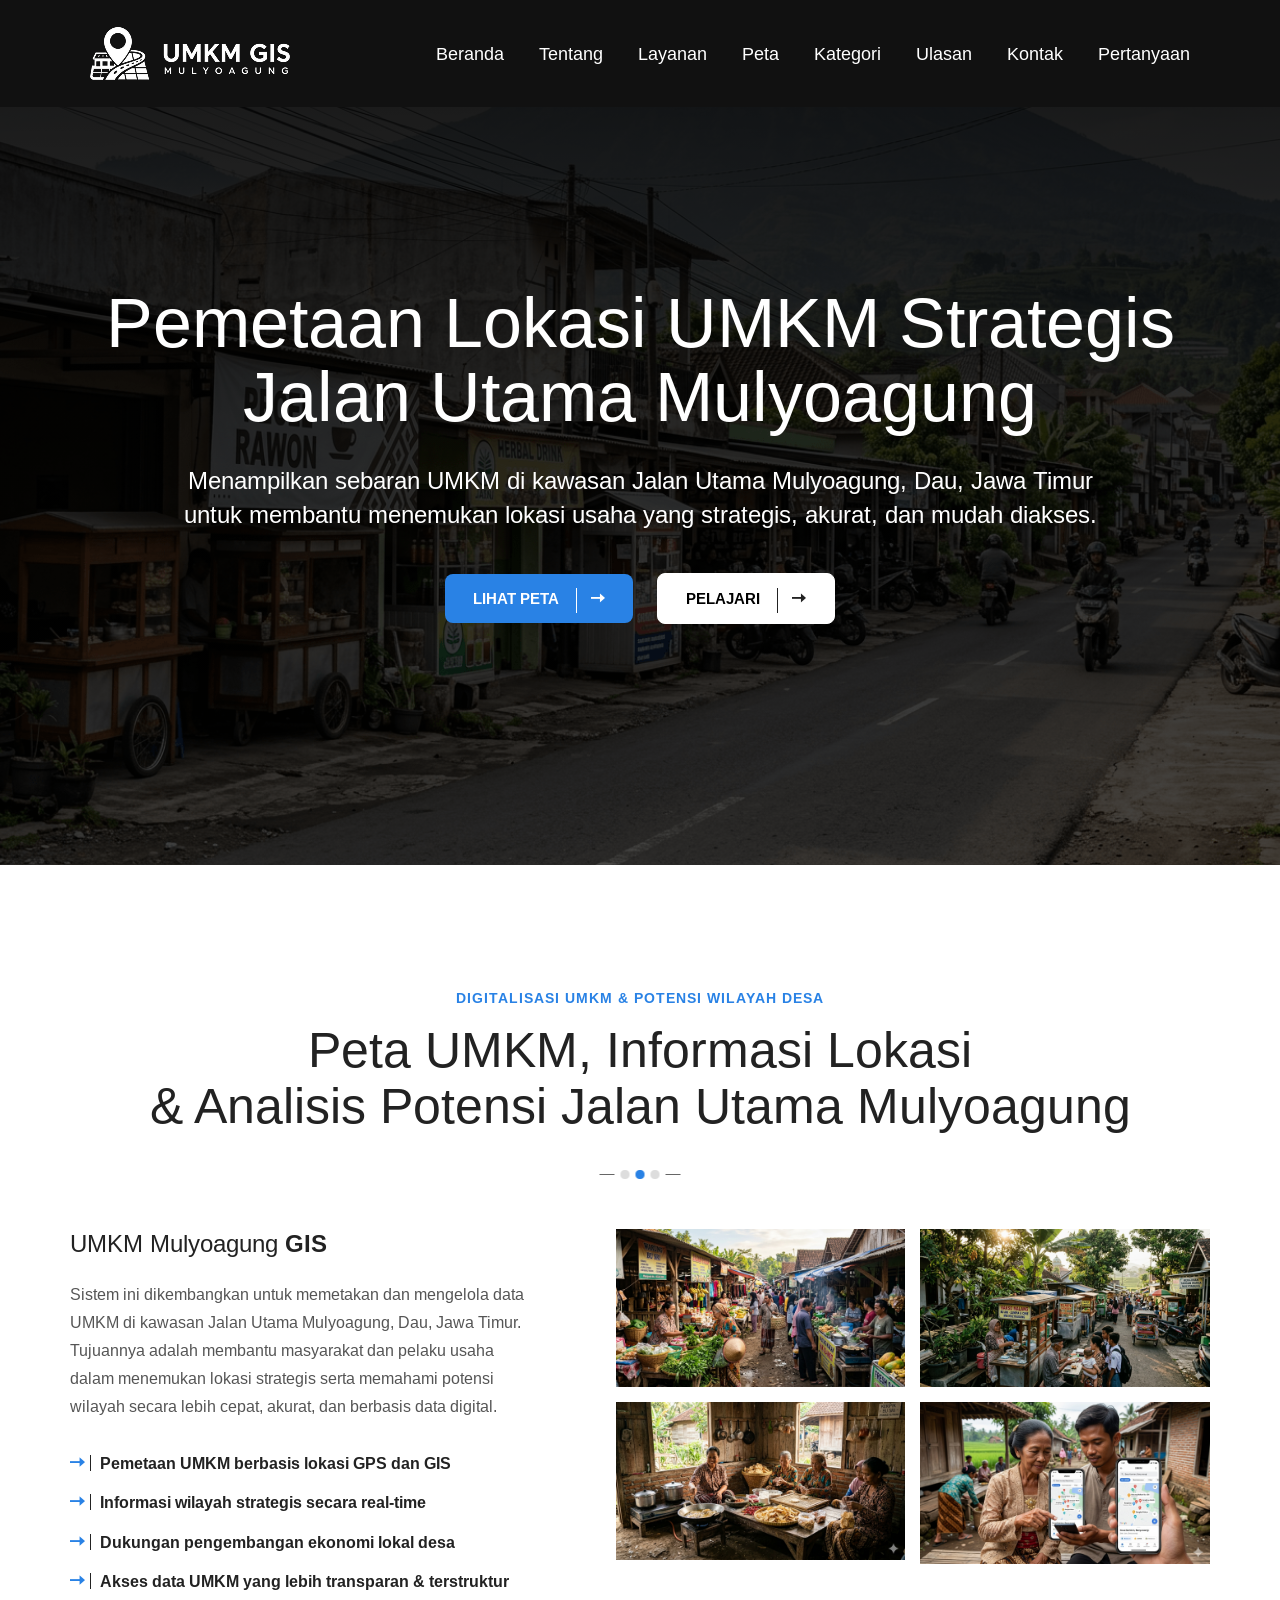
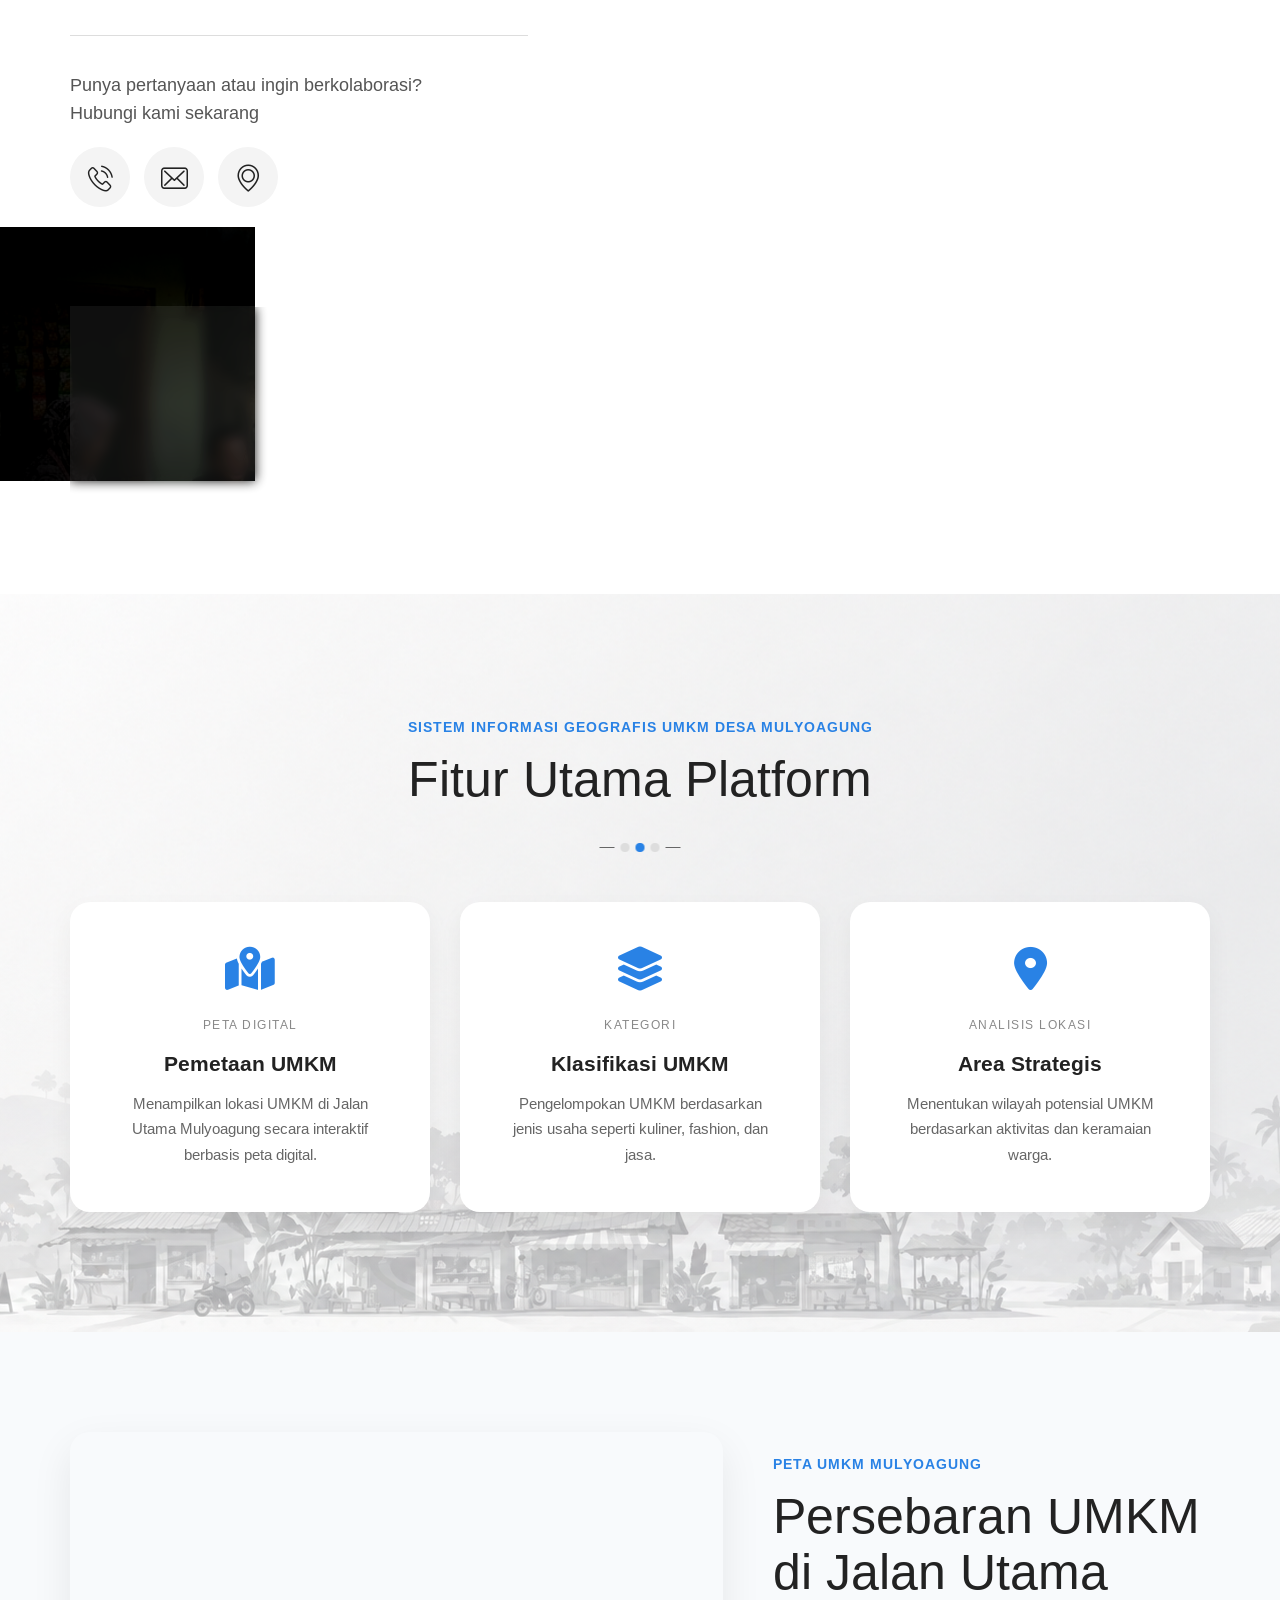
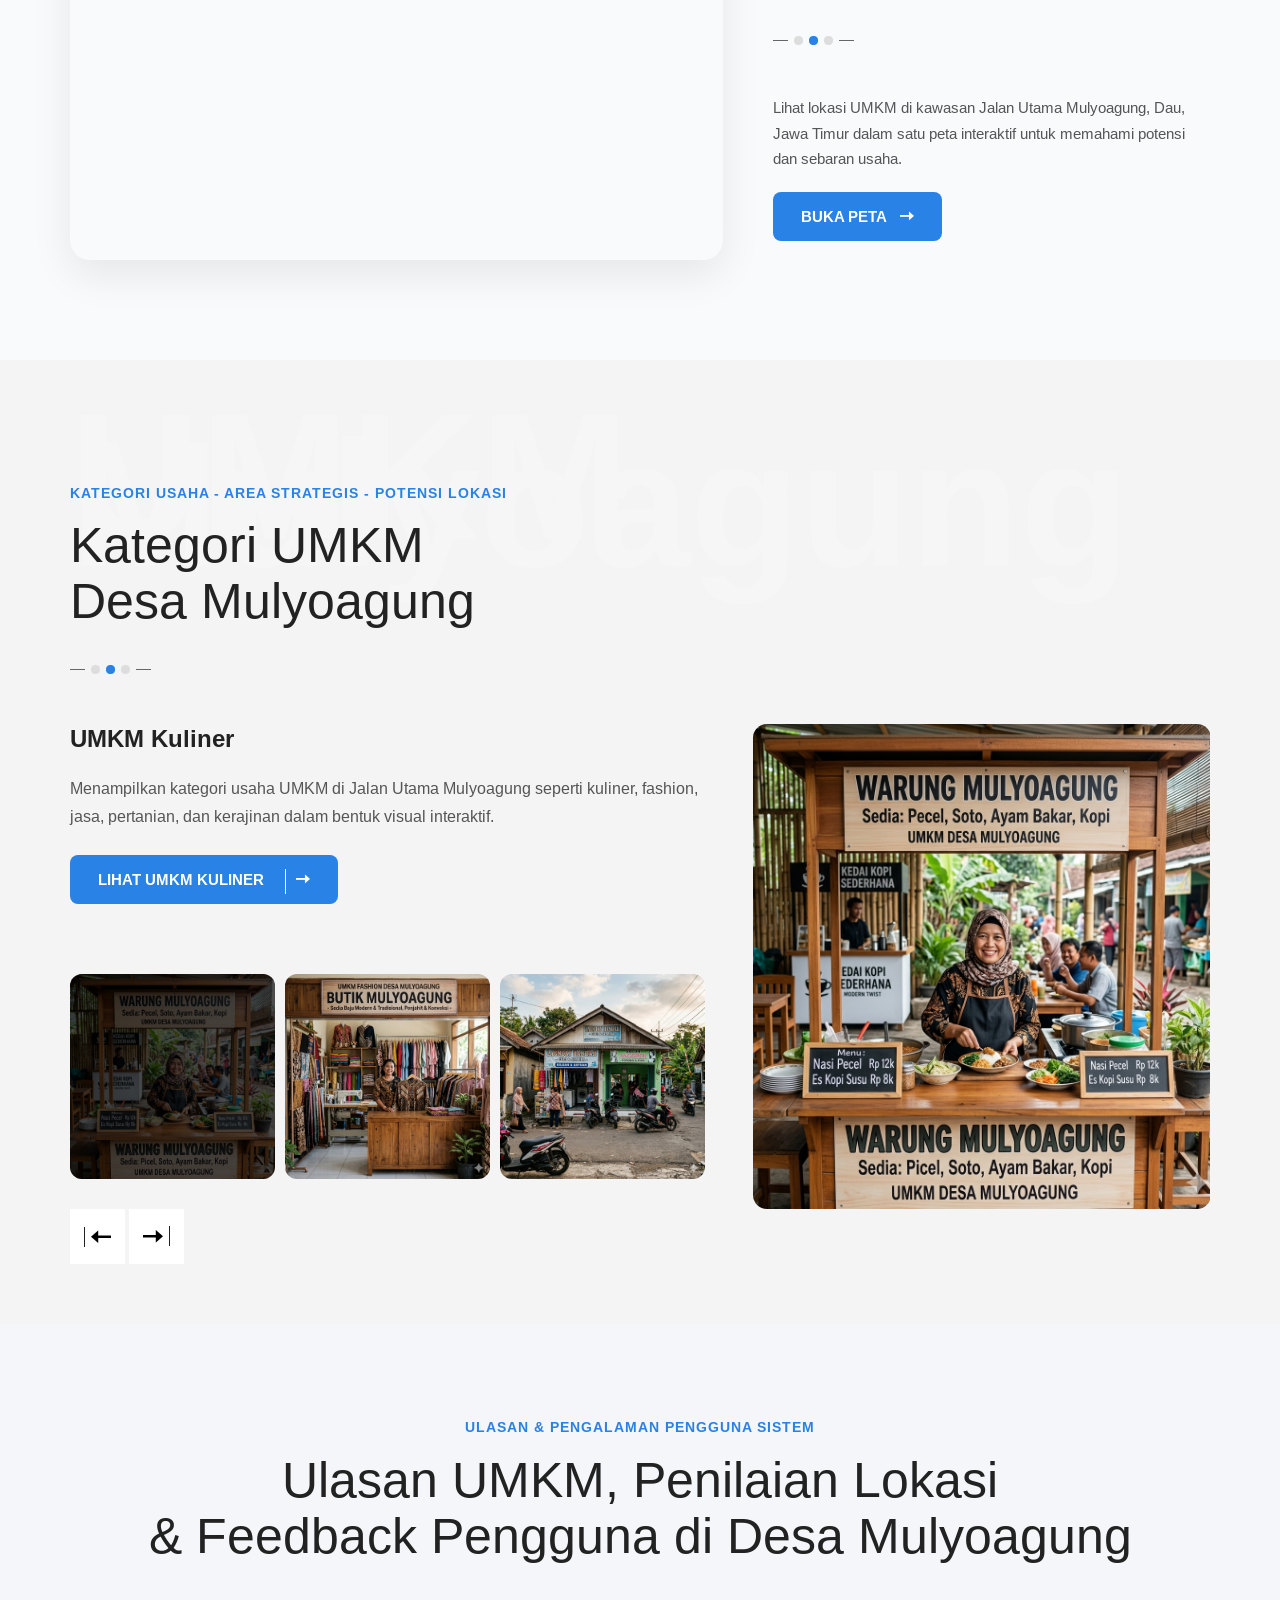
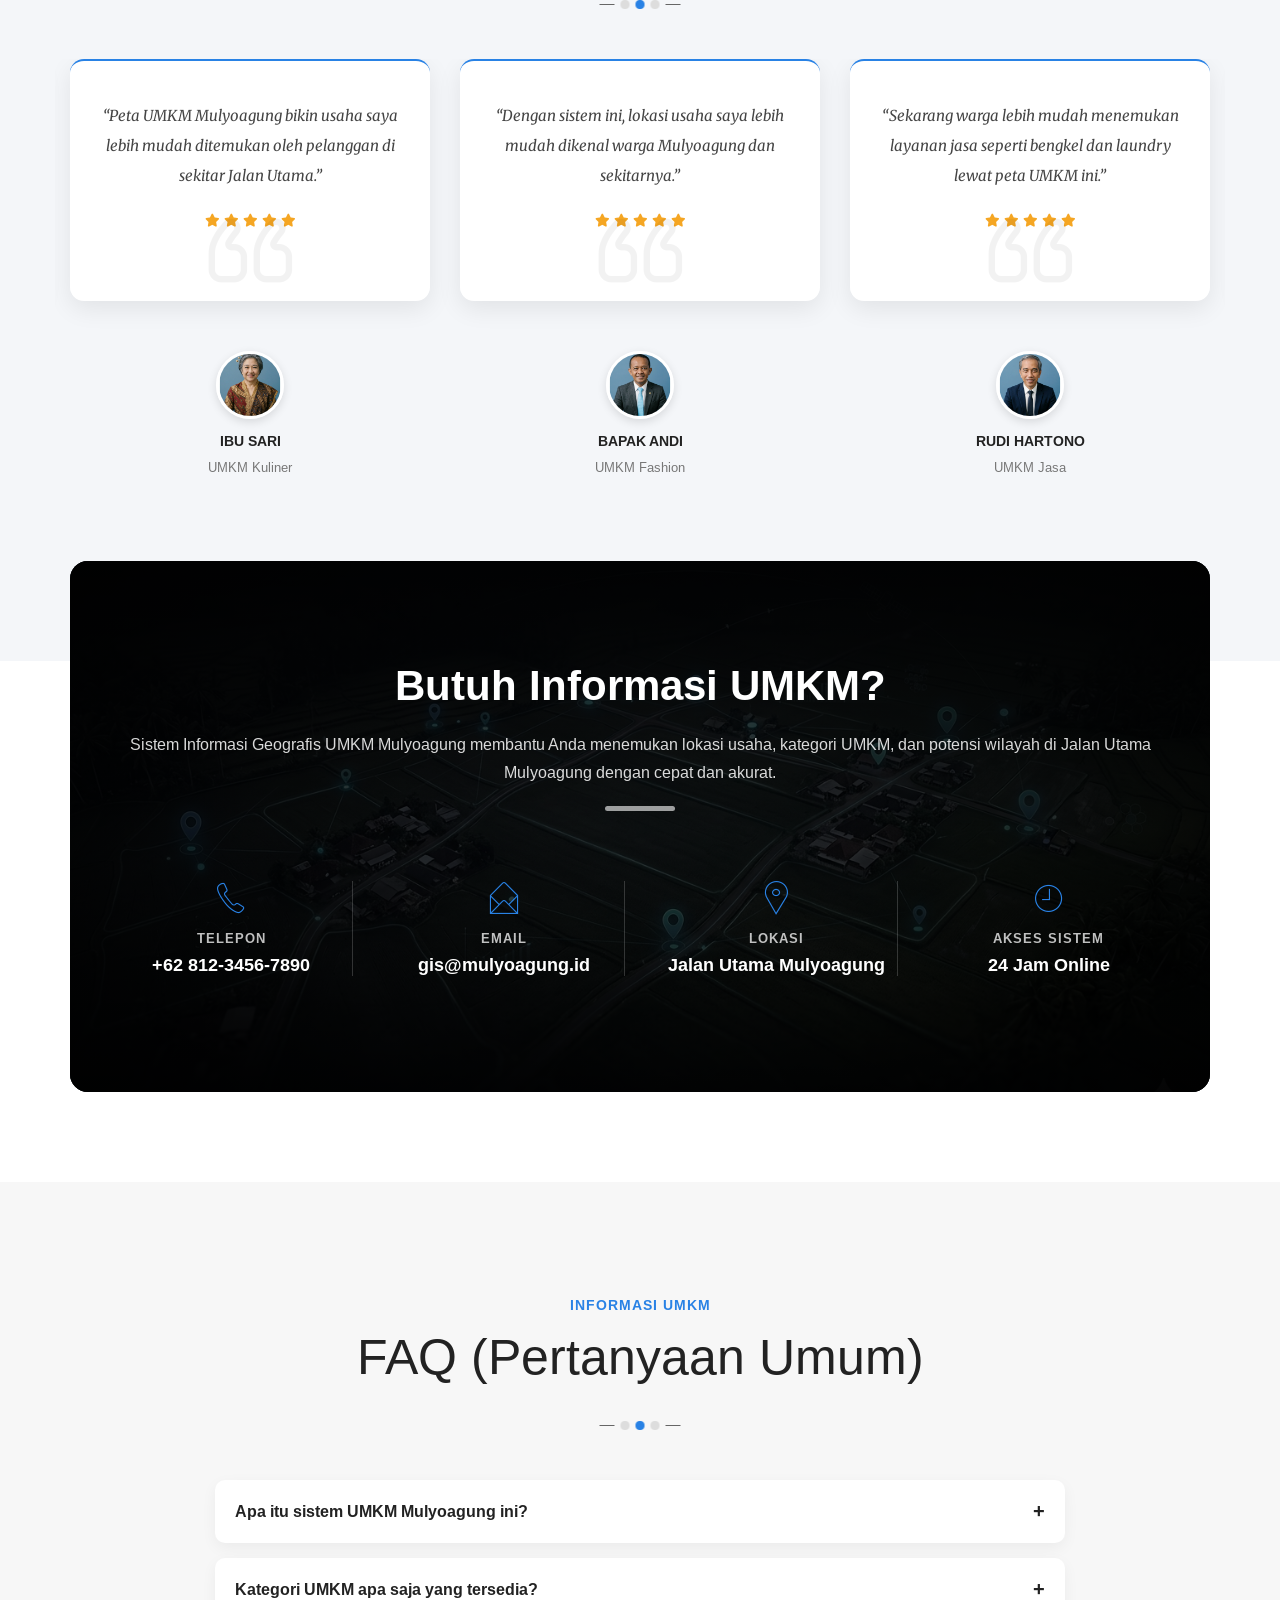
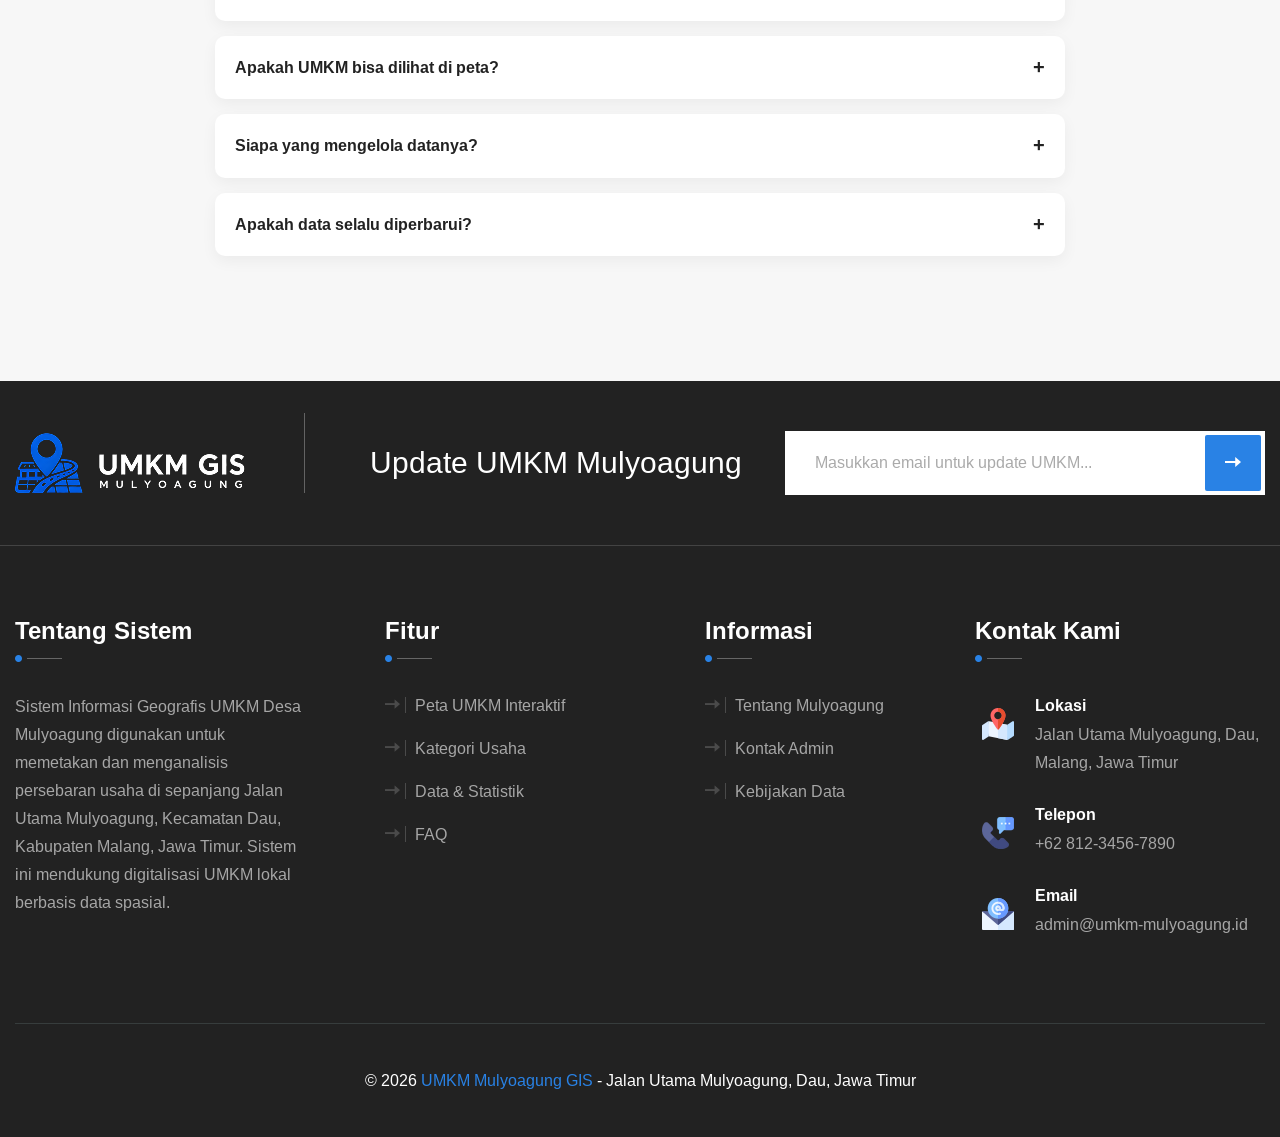
==== index.html @ d257191b "99%" ====
<!DOCTYPE html>
<html lang="en">
<head>
<meta charset="utf-8">
<title>UMKM GIS | Mulyoagung</title>
<!-- Stylesheets -->
<link href="assets/css/bootstrap.css" rel="stylesheet">
<link href="assets/css/style.css" rel="stylesheet">
<!-- Responsive File -->
<link href="assets/css/responsive.css" rel="stylesheet">
<!-- Color File -->
<link href="assets/css/color.css" rel="stylesheet">

<link href="https://fonts.googleapis.com/css2?family=Arimo:wght@400;700&family=Merriweather:ital@0;1&display=swap" rel="stylesheet">

<!-- icon -->
<link rel="stylesheet" href="https://cdnjs.cloudflare.com/ajax/libs/font-awesome/6.5.0/css/all.min.css">

<link rel="shortcut icon" href="assets/images/icongis.png" type="image/x-icon">
<link rel="icon" href="assets/images/icongis.png" type="image/x-icon">

<!-- Responsive -->
<meta http-equiv="X-UA-Compatible" content="IE=edge">
<meta name="viewport" content="width=device-width, initial-scale=1.0, maximum-scale=1.0, user-scalable=0">
<!--[if lt IE 9]><script src="https://cdnjs.cloudflare.com/ajax/libs/html5shiv/3.7.3/html5shiv.js"></script><![endif]-->
<!--[if lt IE 9]><script src="js/respond.js"></script><![endif]-->
</head>

<script src="assets/js/kategori-slider.js"></script>

<body>

<div class="page-wrapper">
    <!-- Preloader -->
    <div class="loader-wrap">
        <div class="preloader"><div class="preloader-close">Preloader Close</div></div>
        <div class="layer layer-one"><span class="overlay"></span></div>
        <div class="layer layer-two"><span class="overlay"></span></div>        
        <div class="layer layer-three"><span class="overlay"></span></div>
    </div>

    <!-- Main Header -->
    <header class="main-header header-style-one">

        <!-- Header Top -->
      

   <!-- Header Upper -->
<div class="header-upper">
    <div class="auto-container">
        <div class="inner-container">

            <!-- Logo -->
            <div class="logo-box">
                <div class="logo">
                    <a href="index.html">
                        <img src="assets/images/logo_1_gis.png" alt="UMKM Mulyoagung GIS">
                    </a>
                </div>
            </div>

            <!-- Nav -->
            <div class="nav-outer">

                <!-- Mobile Toggle -->
                <div class="mobile-nav-toggler">
                    <img src="assets/images/icons/icon-bar-2.png" alt="">
                </div>

                <!-- Main Menu -->
                <nav class="main-menu navbar-expand-md navbar-light">
                    <div class="collapse navbar-collapse show clearfix" id="navbarSupportedContent">

                        <ul class="navigation">

                            <li><a href="#">Beranda</a></li>

                            <li><a href="#tentang">Tentang</a></li>

                            <li><a href="#layanan">Layanan</a></li>

                            <li><a href="#peta">Peta</a></li>

                                <li class="dropdown">
                                <a href="#kategori">Kategori</a>
                               <ul>

                                <li><a href="map.html?kategori=Kuliner">🍔 Kuliner</a></li>

                                <li><a href="map.html?kategori=Fashion">👕 Fashion</a></li>

                                <li><a href="map.html?kategori=Jasa">🛠️ Jasa</a></li>

                                <li><a href="map.html?kategori=Otomotif">🔧 Otomotif</a></li>

                                <li><a href="map.html?kategori=Kesehatan">🏥 Kesehatan</a></li>

                                <li><a href="map.html?kategori=Retail">🛒 Retail</a></li>

                                <li><a href="map.html?kategori=Elektronik">💻 Elektronik</a></li>

                                <li><a href="map.html?kategori=All">📍 Semua UMKM</a></li>

                            </ul>
                            </li>

                            <li><a href="#ulasan">Ulasan</a></li>

                            <li><a href="#kontak">Kontak</a></li>
                            <li><a href="#pertanyaan">Pertanyaan</a></li>

                        </ul>

                    </div>
                </nav>
            </div>

  <!-- Search -->
<div class="navbar-right">
    <div class="search-form-two">
        <form action="map.html" method="GET">

            <input 
                type="search" 
                name="q"
                placeholder="Cari UMKM..."
                required
            >

            <button type="submit">
                <i class="icon-search"></i>
            </button>

        </form>
    </div>
</div>
<!--End Header Upper-->

<!-- Sticky Header -->
<div class="sticky-header">
    <div class="header-upper">
        <div class="auto-container">
            <div class="inner-container">

                <!-- Logo -->
                <div class="logo-box">
                    <div class="logo">
                        <a href="index.html">
                            <img src="assets/images/logo_1_gis.png" alt="">
                        </a>
                    </div>
                </div>

                <!-- Nav -->
                <div class="nav-outer">
                    <div class="mobile-nav-toggler">
                        <img src="assets/images/icons/icon-bar-2.png" alt="">
                    </div>

                    <nav class="main-menu navbar-expand-md navbar-light">
                    </nav>
                </div>

                <!-- Sticky Search -->
                <div class="navbar-right">
                    <div class="search-form-two">
                        <form action="map.html" method="GET">

                            <input 
                                type="search" 
                                name="q"
                                placeholder="Cari UMKM..."
                                required
                            >

                            <button type="submit">
                                <i class="icon-search"></i>
                            </button>

                        </form>
                    </div>
                </div>

            </div>
        </div>
    </div>
</div>
<!-- End Sticky Header -->

        <!-- Mobile Menu  -->
        <div class="mobile-menu">
            <div class="menu-backdrop"></div>
            <div class="close-btn"><span class="icon far fa-times-circle"></span></div>
            
            <nav class="menu-box">
                <div class="nav-logo"><a href="index.html"><img src="assets/images/logo.png" alt="" title=""></a></div>
                <div class="menu-outer"><!--Here Menu Will Come Automatically Via Javascript / Same Menu as in Header--></div>
				<!--Social Links-->
				<div class="social-links">
					<ul class="clearfix">
						<li><a href="#"><span class="fab fa-twitter"></span></a></li>
						<li><a href="#"><span class="fab fa-facebook-square"></span></a></li>
						<li><a href="#"><span class="fab fa-pinterest-p"></span></a></li>
						<li><a href="#"><span class="fab fa-instagram"></span></a></li>
						<li><a href="#"><span class="fab fa-youtube"></span></a></li>
					</ul>
                </div>
            </nav>
        </div><!-- End Mobile Menu -->

        <div class="nav-overlay">
            <div class="cursor"></div>
            <div class="cursor-follower"></div>
        </div>
    </header>
    <!-- End Main Header -->

    <!--Search Popup-->
    <div id="search-popup" class="search-popup">
        <div class="close-search theme-btn"><span class="far fa-times-circle"></span></div>
        <div class="popup-inner">
            <div class="overlay-layer"></div>
            <div class="search-form">
                <form method="post" action="index.html">
                    <div class="form-group">
                        <fieldset>
                            <input type="search" class="form-control" name="search-input" value="" placeholder="Search Here" required >
                            <input type="submit" value="Search Now!" class="theme-btn">
                        </fieldset>
                    </div>
                </form>
            </div>
        </div>
    </div>
<!-- Banner Section -->
<section class="banner-section">
    <div class="swiper-container banner-slider">
        <div class="swiper-wrapper">

            <!-- Slide 1 -->
            <div class="swiper-slide" style="background-image: url(assets/images/main-slider/image-1.png);">
                <div class="content-outer">
                    <div class="content-box justify-content-center">
                        <div class="inner text-center">

                            <h1>Pemetaan Lokasi UMKM Strategis <br> Jalan Utama Mulyoagung</h1>

                            <div class="text">
                                Menampilkan sebaran UMKM di kawasan Jalan Utama Mulyoagung, Dau, Jawa Timur <br>
                                untuk membantu menemukan lokasi usaha yang strategis, akurat, dan mudah diakses.
                            </div>

                            <div class="link-box">

                                <a href="map.html" class="theme-btn btn-style-one">
                                    <span>Lihat Peta</span>
                                </a>

                                <a href="" class="theme-btn btn-style-one style-two" id="tentang">
                                    <span>Pelajari</span>
                                </a>

                            </div>

                        </div>
                    </div>
                </div>
            </div>

            <!-- Slide 2 -->
            <div class="swiper-slide" style="background-image: url(assets/images/main-slider/image-2.png);">
                <div class="content-outer">
                    <div class="content-box justify-content-center">
                        <div class="inner text-center">

                            <h1>Filter Lokasi Berdasarkan <br> Sekolah, Wisata & Keramaian</h1>

                            <div class="text">
                                Temukan UMKM berdasarkan area strategis di Mulyoagung seperti sekolah, wisata, <br>
                                dan pusat keramaian untuk melihat potensi pasar yang lebih tepat sasaran.
                            </div>

                            <div class="link-box">
                                <a href="map.html" class="theme-btn btn-style-one">
                                    <span>Lihat Peta</span>
                                </a>
                                <a href="map.html" class="theme-btn btn-style-one style-two">
                                    <span>Pelajari</span>
                                </a>
                            </div>

                        </div>
                    </div>
                </div>
            </div>

            <!-- Slide 3 -->
            <div class="swiper-slide" style="background-image: url(assets/images/main-slider/image-3.png);">
                <div class="content-outer">
                    <div class="content-box justify-content-center">
                        <div class="inner text-center">

                            <h1>Kategori UMKM & Analisis <br> Potensi Usaha Desa Mulyoagung</h1>

                            <div class="text">
                                Sistem ini mengelompokkan UMKM berdasarkan kategori usaha di Mulyoagung <br>
                                untuk membantu pengembangan bisnis yang lebih terarah dan berbasis data.
                            </div>

                            <div class="link-box">
                                <a href="map.html" class="theme-btn btn-style-one">
                                    <span>Lihat Peta</span>
                                </a>
                                <a href="map.html" class="theme-btn btn-style-one style-two">
                                    <span>Pelajari</span>
                                </a>
                            </div>

                        </div>
                    </div>
                </div>
            </div>

        </div>
    </div>

    <!-- Nav -->
    <div class="banner-slider-nav">
        <div class="banner-slider-control banner-slider-button-prev">
            <span><i class="icon-arrow"></i></span>
        </div>
        <div class="banner-slider-control banner-slider-button-next">
            <span><i class="icon-arrow"></i></span>
        </div>
    </div>
</section>
<!-- About section -->
<section class="about-section" id="tentang">
    <div class="auto-container">

        <div class="sec-title text-center">
            <div class="sub-title">Digitalisasi UMKM & Potensi Wilayah Desa</div>
            <h2>Peta UMKM, Informasi Lokasi <br> & Analisis Potensi Jalan Utama Mulyoagung</h2>
        </div>

        <div class="row">

            <!-- LEFT CONTENT -->
            <div class="col-lg-5">
                <div class="content-block wow fadeInLeft" data-wow-delay="0ms" data-wow-duration="1500ms">

                    <h3>UMKM Mulyoagung <strong>GIS</strong></h3>

                    <div class="text">
                        Sistem ini dikembangkan untuk memetakan dan mengelola data UMKM di kawasan
                        Jalan Utama Mulyoagung, Dau, Jawa Timur. Tujuannya adalah membantu masyarakat
                        dan pelaku usaha dalam menemukan lokasi strategis serta memahami potensi wilayah
                        secara lebih cepat, akurat, dan berbasis data digital.
                    </div>

                    <ul class="list">
                        <li>Pemetaan UMKM berbasis lokasi GPS dan GIS</li>
                        <li>Informasi wilayah strategis secara real-time</li>
                        <li>Dukungan pengembangan ekonomi lokal desa</li>
                        <li>Akses data UMKM yang lebih transparan & terstruktur</li>
                    </ul>

                    <div class="bottom-content">
                        <div class="text">
                            Punya pertanyaan atau ingin berkolaborasi? <br> Hubungi kami sekarang
                        </div>

                        <ul class="contact-link">
                            <li><a href="#"><i class="icon-phone"></i></a></li>
                            <li><a href="#"><i class="icon-envelope"></i></a></li>
                            <li><a href="contact.html"><i class="icon-placeholder"></i></a></li>
                        </ul>
                    </div>

                </div>
            </div>

            <!-- RIGHT IMAGES -->
            <div class="col-lg-7">
                <div class="image-block wow fadeInRight" data-wow-delay="0ms" data-wow-duration="1500ms">

                    <div class="row">

                        <div class="col-lg-6 column">
                            <div class="image">
                                <img src="assets/images/resource/image-1.png" alt="UMKM Kuliner">
                            </div>
                            <div class="image">
                                <img src="assets/images/resource/image-2.png" alt="UMKM Fashion">
                            </div>
                        </div>

                        <div class="col-lg-6 column">
                            <div class="image">
                                <img src="assets/images/resource/image-3.png" alt="UMKM Jasa">
                            </div>
                            <div class="image">
                                <img src="assets/images/resource/image-4.png" alt="UMKM Pertanian">
                            </div>
                        </div>

                    </div>

                </div>
            </div>

        </div>
    </div>
</section>

   <!-- Funfacts Section -->
<section  class="funfacts-section" style="background-image: url(assets/images/background/bg-1.png);">
    <div class="auto-container">

        <div class="row funfacts-row">

            <!-- Column 1 -->
            <div class="column counter-column col-lg-3 col-md-6 col-sm-6">
                <div class="inner">
                    <div class="icon-outer">
                        <div class="icon">
                            <i class="fas fa-layer-group"></i>
                        </div>
                    </div>
                    <div class="content">
                        <div class="text">Kategori UMKM</div>
                        <div class="count-outer count-box">
                            <span class="count-text" data-stop="8">0</span>
                            <span> Kategori</span>
                        </div>
                    </div>
                </div>
            </div>

            <!-- Column 2 -->
            <div class="column counter-column col-lg-3 col-md-6 col-sm-6">
                <div class="inner">
                    <div class="icon-outer">
                        <div class="icon">
                            <i class="fas fa-store"></i>
                        </div>
                    </div>
                    <div class="content">
                        <div class="text">Jumlah UMKM</div>
                        <div class="count-outer count-box">
                            <span class="count-text" data-stop="150">0</span>
                            <span>+</span>
                        </div>
                    </div>
                </div>
            </div>

            <!-- Column 3 -->
            <div class="column counter-column col-lg-3 col-md-6 col-sm-6">
                <div class="inner">
                    <div class="icon-outer">
                        <div class="icon">
                            <i class="fas fa-map-marked-alt"></i>
                        </div>
                    </div>
                    <div class="content">
                        <div class="text">Area Strategis</div>
                        <div class="count-outer count-box">
                            <span class="count-text" data-stop="12">0</span>
                            <span> Lokasi</span>
                        </div>
                    </div>
                </div>
            </div>

            <!-- Column 4 -->
            <div class="column counter-column col-lg-3 col-md-6 col-sm-6">
                <div class="inner">
                    <div class="icon-outer">
                        <div class="icon">
                            <i class="fas fa-map"></i>
                        </div>
                    </div>
                    <div class="content">
                        <div class="text">Luas Area</div>
                        <div class="count-outer count-box">
                            <span class="count-text">2.34</span>
                            <span>KM2</span>
                        </div>
                    </div>
                </div>
            </div>

        </div>

    </div>
</section>
<!-- Program UMKM Section -->
<section id="layanan" class="city-program-section" style="background-image: url(assets/images/background/bg-2.jpg);">
    <div class="auto-container">

        <div class="sec-title text-center">
            <div class="sub-title">Sistem Informasi Geografis UMKM Desa Mulyoagung</div>
            <h2>Fitur Utama Platform</h2>
        </div>

        <div class="row justify-content-center">

            <!-- 1. Pemetaan UMKM -->
            <div class="col-lg-4 col-md-6 program-block">
                <div class="inner-box text-center">

                    <div class="icon">
                        <i class="fas fa-map-marked-alt"></i>
                    </div>

                    <div class="category">Peta Digital</div>

                    <h4>Pemetaan UMKM</h4>

                    <p>
                        Menampilkan lokasi UMKM di Jalan Utama Mulyoagung secara interaktif berbasis peta digital.
                    </p>

                </div>
            </div>

            <!-- 2. Kategori UMKM -->
            <div class="col-lg-4 col-md-6 program-block">
                <div class="inner-box text-center">

                    <div class="icon">
                        <i class="fas fa-layer-group"></i>
                    </div>

                    <div class="category">Kategori</div>

                    <h4>Klasifikasi UMKM</h4>

                    <p>
                        Pengelompokan UMKM berdasarkan jenis usaha seperti kuliner, fashion, dan jasa.
                    </p>

                </div>
            </div>

            <!-- 3. Area Strategis -->
            <div class="col-lg-4 col-md-6 program-block">
                <div class="inner-box text-center">

                    <div class="icon">
                        <i class="fas fa-location-dot"></i>
                    </div>

                    <div class="category">Analisis Lokasi</div>

                    <h4>Area Strategis</h4>

                    <p>
                        Menentukan wilayah potensial UMKM berdasarkan aktivitas dan keramaian warga.
                    </p>

                </div>
            </div>

        </div>

    </div>
</section>

<!-- Map Preview Section -->
<section class="map-preview-section" id="peta">
    <div class="auto-container">
        <div class="row align-items-center">

            <!-- MAP -->
            <div class="col-lg-7">
                <div class="map-box">
                    <iframe 
                        src="https://www.google.com/maps?q=Jalan+Utama+Mulyoagung+Dau+Malang&output=embed"
                        width="100%" 
                        height="420" 
                        style="border:0;" 
                        allowfullscreen="" 
                        loading="lazy">
                    </iframe>
                </div>
            </div>

            <!-- CONTENT -->
            <div class="col-lg-5">
                <div class="content-block">

                    <div class="sec-title">
                        <div class="sub-title">Peta UMKM Mulyoagung</div>
                        <h2>Persebaran UMKM di Jalan Utama</h2>
                    </div>

                    <div class="text">
                        <p>
                            Lihat lokasi UMKM di kawasan Jalan Utama Mulyoagung, Dau, Jawa Timur
                            dalam satu peta interaktif untuk memahami potensi dan sebaran usaha.
                        </p>
                    </div>

                    <div class="btn-box">
                        <a href="map.html" class="theme-btn btn-style-one">
                            Buka Peta
                        </a>
                    </div>

                </div>
            </div>

        </div>
    </div>
</section>

  <!-- Highlights section -->
<section class="highlights-section" id="kategori">
    <div class="auto-container">

        <div class="sec-title">
            <div class="big-title">UMKM Mulyoagung</div>
            <div class="sub-title">Kategori Usaha - Area Strategis - Potensi Lokasi</div>
            <h2>Kategori UMKM <br> Desa Mulyoagung</h2>
        </div>

        <div class="highlight-block-area">
            <div class="row">

                <!-- LEFT CONTENT -->
                <div class="col-lg-7">

                    <div class="text-blcok">

                        <h4 id="kategori-title">UMKM Kuliner</h4>

                        <div class="text" id="kategori-desc">
                            Menampilkan kategori usaha UMKM di Jalan Utama Mulyoagung seperti kuliner,
                            fashion, jasa, pertanian, dan kerajinan dalam bentuk visual interaktif.
                        </div>

                        <div class="link-btn">
                            <a href="map.html?kategori=kuliner"
                               class="theme-btn btn-style-one"
                               id="kategori-btn">

                                <span id="kategori-btn-text">
                                    Lihat UMKM Kuliner
                                </span>

                            </a>
                        </div>

                    </div>

                    <!-- THUMB SLIDER -->
                    <div class="swiper-container highlight-thumbs">
                        <div class="swiper-wrapper">

                            <div class="swiper-slide">
                                <div class="thumb">
                                    <img src="assets/images/resource/image-9.jpg" alt="Kuliner">
                                </div>
                            </div>

                            <div class="swiper-slide">
                                <div class="thumb">
                                    <img src="assets/images/resource/image-10.jpg" alt="Fashion">
                                </div>
                            </div>

                            <div class="swiper-slide">
                                <div class="thumb">
                                    <img src="assets/images/resource/image-11.png" alt="Jasa">
                                </div>
                            </div>

                            <div class="swiper-slide">
                                <div class="thumb">
                                    <img src="assets/images/resource/image-12.png" alt="Pertanian">
                                </div>
                            </div>

                            <div class="swiper-slide">
                                <div class="thumb">
                                    <img src="assets/images/resource/image-13.png" alt="Kerajinan">
                                </div>
                            </div>
                              <div class="swiper-slide">
                                <div class="thumb">
                                    <img src="assets/images/resource/image-14.png" alt="Kerajinan">
                                </div>
                            </div>
                              <div class="swiper-slide">
                                <div class="thumb">
                                    <img src="assets/images/resource/image-15.png" alt="Kerajinan">
                                </div>
                            </div>
                              <div class="swiper-slide">
                                <div class="thumb">
                                    <img src="assets/images/resource/image-16.png" alt="Kerajinan">
                                </div>
                            </div>

                        </div>
                    </div>

                    <!-- NAV -->
                    <div class="highlight-slider-nav">
                        <div class="highlight-slider-control highlight-slider-button-prev">
                            <span><i class="icon-arrow"></i></span>
                        </div>

                        <div class="highlight-slider-control highlight-slider-button-next">
                            <span><i class="icon-arrow"></i></span>
                        </div>
                    </div>

                </div>

                <!-- RIGHT IMAGE -->
                <div class="col-lg-5">
                    <div class="swiper-container highlight-image">
                        <div class="swiper-wrapper">

                            <div class="swiper-slide">
                                <div class="image">
                                    <img src="assets/images/resource/image-9.jpg" alt="">
                                </div>
                            </div>

                            <div class="swiper-slide">
                                <div class="image">
                                    <img src="assets/images/resource/image-10.jpg" alt="">
                                </div>
                            </div>

                            <div class="swiper-slide">
                                <div class="image">
                                    <img src="assets/images/resource/image-11.png" alt="">
                                </div>
                            </div>

                            <div class="swiper-slide">
                                <div class="image">
                                    <img src="assets/images/resource/image-12.png" alt="">
                                </div>
                            </div>

                            <div class="swiper-slide">
                                <div class="image">
                                    <img src="assets/images/resource/image-13.png" alt="">
                                </div>
                            </div>
                             <div class="swiper-slide">
                                <div class="image">
                                    <img src="assets/images/resource/image-14.png" alt="">
                                </div>
                            </div>
                             <div class="swiper-slide">
                                <div class="image">
                                    <img src="assets/images/resource/image-15.png" alt="">
                                </div>
                            </div>
                             <div class="swiper-slide">
                                <div class="image">
                                    <img src="assets/images/resource/image-16.png" alt="">
                                </div>
                            </div>

                        </div>
                    </div>
                </div>

            </div>
        </div>

    </div>
</section>
<!-- Testimonials section -->
<section class="testimonials-section" id="ulasan">
    <div class="sec-title text-center">
    <div class="sub-title">Ulasan & Pengalaman Pengguna Sistem</div>
    <h2>Ulasan UMKM, Penilaian Lokasi <br> & Feedback Pengguna di Desa Mulyoagung</h2>
</div>
    <div class="auto-container">
        <div class="row">

            <div class="theme_carousel owl-theme owl-carousel"
                data-options='{
                "loop": true,
                "margin": 0,
                "autoheight": true,
                "nav": true,
                "dots": true,
                "autoplay": true,
                "autoplayTimeout": 5000,
                "smartSpeed": 900,
                "responsive": {
                    "0": { "items": 1 },
                    "600": { "items": 1 },
                    "768": { "items": 2 },
                    "992": { "items": 3 },
                    "1200": { "items": 3 }
                }
            }'>

                <!-- TESTIMONI 1 -->
                <div class="col-lg-12 testimonial-block">
                    <div class="inner-box">

                        <div class="content">
                            <div class="text">
                                “Peta UMKM Mulyoagung bikin usaha saya lebih mudah ditemukan oleh pelanggan di sekitar Jalan Utama.”
                            </div>

                            <div class="rating">
                                <span class="fas fa-star"></span>
                                <span class="fas fa-star"></span>
                                <span class="fas fa-star"></span>
                                <span class="fas fa-star"></span>
                                <span class="fas fa-star"></span>
                            </div>

                            <div class="quote"><span class="icon-quote"></span></div>
                        </div>

                        <div class="author">
                            <div class="thumb">
                                <img src="assets/images/resource/author-1.jpg" alt="">
                            </div>
                            <h4>Ibu Sari</h4>
                            <div class="designation">UMKM Kuliner</div>
                        </div>

                    </div>
                </div>

                <!-- TESTIMONI 2 -->
                <div class="col-lg-12 testimonial-block">
                    <div class="inner-box">

                        <div class="content">
                            <div class="text">
                                “Dengan sistem ini, lokasi usaha saya lebih mudah dikenal warga Mulyoagung dan sekitarnya.”
                            </div>

                            <div class="rating">
                                <span class="fas fa-star"></span>
                                <span class="fas fa-star"></span>
                                <span class="fas fa-star"></span>
                                <span class="fas fa-star"></span>
                                <span class="fas fa-star"></span>
                            </div>

                            <div class="quote"><span class="icon-quote"></span></div>
                        </div>

                        <div class="author">
                            <div class="thumb">
                                <img src="assets/images/resource/author-2.jpg" alt="">
                            </div>
                            <h4>Bapak Andi</h4>
                            <div class="designation">UMKM Fashion</div>
                        </div>

                    </div>
                </div>

                <!-- TESTIMONI 3 -->
                <div class="col-lg-12 testimonial-block">
                    <div class="inner-box">

                        <div class="content">
                            <div class="text">
                                “Sekarang warga lebih mudah menemukan layanan jasa seperti bengkel dan laundry lewat peta UMKM ini.”
                            </div>

                            <div class="rating">
                                <span class="fas fa-star"></span>
                                <span class="fas fa-star"></span>
                                <span class="fas fa-star"></span>
                                <span class="fas fa-star"></span>
                                <span class="fas fa-star"></span>
                            </div>

                            <div class="quote"><span class="icon-quote"></span></div>
                        </div>

                        <div class="author">
                            <div class="thumb">
                                <img src="assets/images/resource/author-3.jpg" alt="">
                            </div>
                            <h4>Rudi Hartono</h4>
                            <div class="designation">UMKM Jasa</div>
                        </div>

                    </div>
                </div>

            </div>

        </div>
    </div>
</section>
<!-- Contact Info section -->
<section class="contact-info-section" id="kontak">
    <div class="auto-container">
        <div class="wrapper-box" style="background-image: url(assets/images/background/bg-4.png);">

            <div class="top-content">
                <h2>Butuh Informasi UMKM?</h2>
                <div class="text">
                    Sistem Informasi Geografis UMKM Mulyoagung membantu Anda menemukan lokasi usaha, kategori UMKM, dan potensi wilayah di Jalan Utama Mulyoagung dengan cepat dan akurat.
                </div>
            </div>

            <div class="row">

                <!-- CALL -->
                <div class="col-lg-3 col-md-6 contact-info-block">
                    <div class="inner-box">
                        <div class="icon"><span class="pe-7s-call"></span></div>
                        <h5>Telepon</h5>
                        <h4><a href="tel:+6281234567890">+62 812-3456-7890</a></h4>
                    </div>
                </div>

                <!-- EMAIL -->
                <div class="col-lg-3 col-md-6 contact-info-block">
                    <div class="inner-box">
                        <div class="icon"><span class="pe-7s-mail-open"></span></div>
                        <h5>Email</h5>
                        <h4><a href="mailto:gis@mulyoagung.id">gis@mulyoagung.id</a></h4>
                    </div>
                </div>

                <!-- LOCATION / DESA -->
                <div class="col-lg-3 col-md-6 contact-info-block">
                    <div class="inner-box">
                        <div class="icon"><span class="pe-7s-map-marker"></span></div>
                        <h5>Lokasi</h5>
                        <h4>Jalan Utama Mulyoagung</h4>
                    </div>
                </div>

                <!-- JAM OPERASIONAL -->
                <div class="col-lg-3 col-md-6 contact-info-block">
                    <div class="inner-box">
                        <div class="icon"><span class="pe-7s-clock"></span></div>
                        <h5>Akses Sistem</h5>
                        <h4>24 Jam Online</h4>
                    </div>
                </div>

            </div>
        </div>
    </div>
</section>
<!-- FAQ SECTION -->
<section class="faq-section" id="pertanyaan">
    <div class="auto-container">

        <div class="sec-title text-center">
            <div class="sub-title">Informasi UMKM</div>
            <h2>FAQ (Pertanyaan Umum)</h2>
        </div>

        <div class="faq-wrapper">

            <!-- FAQ 1 -->
            <div class="faq-item">
                <div class="faq-question">Apa itu sistem UMKM Mulyoagung ini?</div>
                <div class="faq-answer">
                    Sistem ini adalah peta digital UMKM di Jalan Utama Mulyoagung berbasis GIS untuk menampilkan lokasi dan data usaha.
                </div>
            </div>

            <!-- FAQ 2 -->
            <div class="faq-item">
                <div class="faq-question">Kategori UMKM apa saja yang tersedia?</div>
                <div class="faq-answer">
                    Tersedia kategori seperti kuliner, fashion, jasa, pertanian, dan kerajinan.
                </div>
            </div>

            <!-- FAQ 3 -->
            <div class="faq-item">
                <div class="faq-question">Apakah UMKM bisa dilihat di peta?</div>
                <div class="faq-answer">
                    Bisa, semua lokasi UMKM dapat diakses melalui peta interaktif berdasarkan kategori.
                </div>
            </div>

            <!-- FAQ 4 -->
            <div class="faq-item">
                <div class="faq-question">Siapa yang mengelola datanya?</div>
                <div class="faq-answer">
                    Data dikelola bersama perangkat desa dan hasil pendataan lapangan secara berkala.
                </div>
            </div>

            <!-- FAQ 5 -->
            <div class="faq-item">
                <div class="faq-question">Apakah data selalu diperbarui?</div>
                <div class="faq-answer">
                    Ya, data diperbarui secara berkala mengikuti perkembangan UMKM di Mulyoagung.
                </div>
            </div>

        </div>

    </div>
</section>


    <!-- Main  Footer -->
<!-- Main Footer -->
<footer class="main-footer">

    <!-- FOOTER TOP -->
    <div class="footer-top">
        <div class="auto-container">
            <div class="row align-items-center">

                <div class="col-lg-3">
                    <div class="logo">
                        <a href="index.html">
                            <img src="assets/images/logo-2.png" alt="UMKM Mulyoagung GIS">
                        </a>
                    </div>
                </div>

                <div class="col-lg-9">
                    <div class="wrapper-box">
                        <h4>Update UMKM Mulyoagung</h4>

                        <div class="newsletter-form">
                            <form class="ajax-sub-form" method="post">
                                <div class="form-group">
                                    <input type="email" placeholder="Masukkan email untuk update UMKM..." id="subscription-email">
                                    <button type="submit" class="theme-btn">
                                        <i class="icon-arrow"></i>
                                    </button>
                                </div>
                            </form>
                        </div>

                    </div>
                </div>

            </div>
        </div>
    </div>

    <!-- WIDGETS -->
    <div class="auto-container">
        <div class="widgets-section">
            <div class="row clearfix">

                <!-- ABOUT -->
                <div class="column col-lg-3 col-md-6">
                    <div class="widget about-widget">
                        <h3 class="widget-title">Tentang Sistem</h3>

                        <div class="text">
                            Sistem Informasi Geografis UMKM Desa Mulyoagung digunakan untuk memetakan
                            dan menganalisis persebaran usaha di sepanjang Jalan Utama Mulyoagung,
                            Kecamatan Dau, Kabupaten Malang, Jawa Timur.
                            Sistem ini mendukung digitalisasi UMKM lokal berbasis data spasial.
                        </div>

                    </div>
                </div>

                <!-- FITUR -->
                <div class="column col-lg-3 col-md-6">
                    <div class="widget links-widget">
                        <h3 class="widget-title">Fitur</h3>
                        <ul>
                            <li><a href="map.html">Peta UMKM Interaktif</a></li>
                            <li><a href="map.html">Kategori Usaha</a></li>
                            <li><a href="data.html">Data & Statistik</a></li>
                            <li><a href="#faq">FAQ</a></li>
                        </ul>
                    </div>
                </div>

                <!-- INFORMASI -->
                <div class="column col-lg-3 col-md-6">
                    <div class="widget links-widget">
                        <h3 class="widget-title">Informasi</h3>
                        <ul>
                            <li><a href="#about">Tentang Mulyoagung</a></li>
                            <li><a href="contact.html">Kontak Admin</a></li>
                            <li><a href="#">Kebijakan Data</a></li>
                        </ul>
                    </div>
                </div>

                <!-- KONTAK -->
                <div class="column col-lg-3 col-md-6">
                    <div class="widget contact-widget">
                        <h3 class="widget-title">Kontak Kami</h3>

                        <ul class="contact-info">

                            <li>
                                <div class="icon">
                                    <img src="assets/images/icons/icon-1.png" alt="">
                                </div>
                                <div class="text">
                                    <strong>Lokasi</strong>
                                    Jalan Utama Mulyoagung, Dau, Malang, Jawa Timur
                                </div>
                            </li>

                            <li>
                                <div class="icon">
                                    <img src="assets/images/icons/icon-2.png" alt="">
                                </div>
                                <div class="text">
                                    <strong>Telepon</strong>
                                    <a href="tel:+6281234567890">+62 812-3456-7890</a>
                                </div>
                            </li>

                            <li>
                                <div class="icon">
                                    <img src="assets/images/icons/icon-3.png" alt="">
                                </div>
                                <div class="text">
                                    <strong>Email</strong>
                                    <a href="mailto:admin@umkm-mulyoagung.id">admin@umkm-mulyoagung.id</a>
                                </div>
                            </li>

                        </ul>

                    </div>
                </div>

            </div>
        </div>
    </div>

    <!-- FOOTER BOTTOM -->
    <div class="footer-bottom">
        <div class="auto-container">
            <div class="wrapper-box">
                <div class="copyright">
                    © 2026 <a href="index.html">UMKM Mulyoagung GIS</a> - Jalan Utama Mulyoagung, Dau, Jawa Timur
                </div>
            </div>
        </div>
    </div>

</footer>
</div>
<!--End pagewrapper-->

<!--Scroll to top-->
<div class="scroll-to-top scroll-to-target" data-target="html"><span class="icon-arrow"></span></div>

<script src="assets/js/jquery.js"></script>
<script src="assets/js/popper.min.js"></script>
<script src="assets/js/bootstrap.min.js"></script>
<script src="assets/js/bootstrap-select.min.js"></script>
<script src="assets/js/jquery.fancybox.js"></script>
<script src="assets/js/isotope.js"></script>
<script src="assets/js/owl.js"></script>
<script src="assets/js/appear.js"></script>
<script src="assets/js/wow.js"></script>
<script src="assets/js/lazyload.js"></script>
<script src="assets/js/scrollbar.js"></script>
<script src="assets/js/TweenMax.min.js"></script>
<script src="assets/js/swiper.min.js"></script>
<script src="assets/js/jquery.polyglot.language.switcher.js"></script>
<script src="assets/js/jquery.ajaxchimp.min.js"></script>
<script src="assets/js/parallax-scroll.js"></script>

<script src="assets/js/script.js"></script>
<script>
document.addEventListener("DOMContentLoaded", function () {

    const forms = document.querySelectorAll('.search-form-two form');
    const inputs = document.querySelectorAll('input[name="q"]');

    if (!forms.length) return;

    const kategoriList = [
        "Kuliner",
        "Retail",
        "Otomotif",
        "Kesehatan",
        "Jasa",
        "Elektronik",
        "Fashion"
    ];

    function detectKategori(keyword) {
        return kategoriList.find(k =>
            keyword.includes(k.toLowerCase())
        ) || null;
    }

    function buildURL(keyword, kategori) {
        const url = new URL(window.location.origin + "/map.html");

        if (kategori) {
            url.searchParams.set("kategori", kategori);
        } else if (keyword) {
            url.searchParams.set("q", keyword);
        }

        return url;
    }

    function handleSearch(value) {
        const keyword = value.toLowerCase().trim();
        const kategori = detectKategori(keyword);

        const url = buildURL(keyword, kategori);

        window.location.href = url.toString();
    }

    // 🔥 LOOP SEMUA FORM (INI KUNCINYA)
    forms.forEach((form, index) => {

        const input = form.querySelector('input[name="q"]');

        if (!input) return;

        // submit handler
        form.addEventListener("submit", function (e) {
            e.preventDefault();
            handleSearch(input.value);
        });

    });

});
</script>

</body>
</html>
---- assets/css/style.css ----
/* Governlia HTML Template  */

/*** 

====================================================================
        Fonts
====================================================================

***/

@import url('fontawesome-all.css');
@import url('animate.css');
@import url('custom-animate.css');
@import url('icomoon.css');
@import url('stroke-gap.css');
@import url('pe-icon-7-stroke.css');
@import url('owl.css');
@import url('jquery-ui.css');
@import url('jquery.fancybox.min.css');
@import url('scrollbar.css');
@import url('hover.css');
@import url('jquery.touchspin.css');
@import url('botstrap-select.min.css');
@import url('swiper.min.css');
@import url('rtl.css');
@import url('polyglot-language-switcher.css');



/*** 

====================================================================
    Reset
====================================================================

***/

* {
    margin: 0px;
    padding: 0px;
    border: none;
    outline: none;
    font-size: 100%;
    line-height: inherit;
}

/*** 

====================================================================
    Global Settings
====================================================================

***/



body {
    font-size: 16px;
    color: #222;
    line-height: 1.7em;
    font-weight: 400;
    -webkit-font-smoothing: antialiased;
    background: rgb(255, 255, 255);
    font-family: 'Arimo', sans-serif;
    
}

.page-wrapper {
    position: relative;
    width: 100%;
    min-width: 300px;
    z-index: 9;
    margin: 0px auto;
    overflow: hidden;
}

a {
    text-decoration: none;
    cursor: pointer;
}

a:hover,
a:focus,
a:visited {
    text-decoration: none !important;
    outline: none;
}

h1,
h2,
h3,
h4,
h5,
h6 {
    position: relative;
    font-weight: normal;
    line-height: 1.25em;
    margin: 0px;
    background: none;
    color: #222;
}

textarea {
    overflow: hidden;
}

button {
    outline: none !important;
    cursor: pointer;
    
}

.text {
    font-size: 16px;
    line-height: 28px;
    font-weight: 400;
    color: #555555;
    margin: 0px 0px 15px;
}

::-webkit-input-placeholder {
    color: inherit;
}

::-moz-input-placeholder {
    color: inherit;
}

::-ms-input-placeholder {
    color: inherit;
}


.btn-light:not(:disabled):not(.disabled).active:focus, 
.btn-light:not(:disabled):not(.disabled):active:focus, 
.show>.btn-light.dropdown-toggle:focus {
    box-shadow: none;
    outline: none;
}

.btn-light:not(:disabled):not(.disabled).active, 
.btn-light:not(:disabled):not(.disabled):active, 
.show>.btn-light.dropdown-toggle {
    background-color: inherit;
    border-color: inherit;
    color: inherit;
    border-radius: 0;
}

.bootstrap-select .dropdown-menu li a span.text {
    margin-bottom: 0;
}

.bootstrap-select .dropdown-menu li.active a span.text {
    color: #fff;
}

.bootstrap-select .dropdown-toggle .filter-option:after {
    font-family: 'Font Awesome 5 Pro';
    content: "\f107";
    position: absolute;
    right: 15px;
    top: 7px;
    display: block;
    line-height: 30px;
    font-size: 17px;
    text-align: center;
    z-index: 5;
    font-weight: 400;
    color: #fff;
}

.page-wrapper {
    position: relative;
    margin: 0 auto;
    width: 100%;
    min-width: 300px;
    z-index: 9;
    overflow: hidden;
}

.auto-container {
    position: static;
    max-width: 1170px;
    padding: 0px 15px;
    margin: 0 auto;
   
}

ul,
li {
    list-style: none;
    padding: 0px;
    margin: 0px;
}

figure {
    margin-bottom: 0;
}

.theme-btn {
    display: inline-block;
    -webkit-transition: all 0.3s ease;
    -o-transition: all 0.3s ease;
    transition: all 0.3s ease;
}

.centered {
    text-align: center !important;
}

.gray-bg {
    background-color: #f4f4f4 !important;
}

.light-bg {
    background-color: #fff !important;
}

img {
    display: inline-block;
    max-width: 100%;
    height: auto;
}

.dropdown-toggle::after {
    display: none;
}

.fa {
    line-height: inherit;
}

.preloader {
    position: fixed;
    left: 0px;
    top: 0px;
    width: 100%;
    height: 100%;
    z-index: 999;
    background-position: center center;
    background-repeat: no-repeat;
    background-image: url(../images/icons/preloader.svg);
}

.preloader-close {
    position: fixed;
    z-index: 999999;
    color: #fff;
    padding: 10px 20px;
    cursor: pointer;
    right: 0;
    bottom: 0;
    font-weight: 600;
}

.loader-wrap {
    position: fixed;
    left: 0px;
    top: 0px;
    width: 100%;
    height: 100%;
    z-index: 999999;
}

.loader-wrap .layer-one {
    position: absolute;
    left: 0%;
    top: 0;
    width: 33.3333%;
    height: 100%;
    overflow: hidden;
}

.loader-wrap .layer-two {
    position: absolute;
    left: 33.3333%;
    top: 0;
    width: 33.3333%;
    height: 100%;
    overflow: hidden;
}

.loader-wrap .layer-three {
    position: absolute;
    left: 66.6666%;
    top: 0;
    width: 33.3333%;
    height: 100%;
    overflow: hidden;
}

.loader-wrap .layer .overlay {
    position: absolute;
    left: 0;
    top: 0;
    width: 100%;
    height: 100%;
    background: #0a273d;
}

.owl-nav,
.owl-dots {
    display: none;
}

/* Btn style */

.theme-btn {
    display: inline-block;
    transition: all .5s ease;
    -moz-transition: all .5s ease;
    -webkit-transition: all .5s ease;
    -ms-transition: all .5s ease;
    -o-transition: all .5s ease;
}

.mb-20 {
    margin-bottom: 20px !important;
}

.mb-30 {
    margin-bottom: 30px !important;
}

.mb-35 {
    margin-bottom: 35px !important;
}

.mb-30 {
    margin-bottom: 30px !important;
}

.mt-30 {
    margin-top: 30px !important;
}

.mt-40 {
    margin-top: 40px !important;
}

.mt-50 {
    margin-top: 50px !important;
}

.mt-70 {
    margin-top: 70px !important;
}

.mb-40 {
    margin-bottom: 40px !important;
}

.mb-50 {
    margin-bottom: 50px !important;
}

.mb-70 {
    margin-bottom: 70px !important;
}

.pb-20 {
    padding-bottom: 20px !important;
}

.pb-30 {
    padding-bottom: 30px !important;
}

.pb-50 {
    padding-bottom: 50px !important;
}


/*** 

====================================================================
    Scroll To Top style
====================================================================

***/

.scroll-to-top {
    position: fixed;
    right: 50px;
    bottom: 50px;
    width: 65px;
    height: 65px;
    font-size: 18px;
    line-height: 65px;
    text-align: center;
    z-index: 100;
    cursor: pointer;
    border-radius: 50%;
    margin-left: -26px;
    display: none;
    -webkit-transition: all 300ms ease;
    -o-transition: all 300ms ease;
    transition: all 300ms ease;
    -webkit-transform: rotate(-90deg);
        -ms-transform: rotate(-90deg);
            transform: rotate(-90deg);
}

.scroll-to-top.style-two {
    background-color: #2d3247;
}

.scroll-to-top:hover {
    color: #ffffff;
}
/* ========================================= */
/* BTN STYLE ONE - FINAL FULL CODE
/* ARROW RAPI + HOVER PUTIH + STYLE TWO FIX
/* ========================================= */


/* ========================================= */
/* BTN STYLE ONE (PRIMARY)
/* ========================================= */

.btn-style-one {
    position: relative;
    display: inline-flex;
    align-items: center;
    gap: 18px;
    font-size: 15px;
    line-height: 24px;
    color: #fff;
    background: #2d8cff;
    padding: 16px 30px;
    font-weight: 700;
    overflow: hidden;
    text-transform: uppercase;
    text-decoration: none;
    vertical-align: middle;
    border: none;
    transition: all 0.3s ease;
}

/* hover */
.btn-style-one:hover {
    color: #fff;
    background: #1f7ae0;
}

/* overlay hover */
.btn-style-one:before {
    position: absolute;
    left: 0;
    top: 0;
    width: 0;
    height: 100%;
    content: "";
    background-color: rgba(0, 0, 0, 0.08);
    transition: .4s;
    z-index: 1;
}

.btn-style-one:hover:before {
    width: 100%;
}

/* text */
.btn-style-one span {
    position: relative;
    z-index: 2;
    padding-right: 18px;
}

/* garis pembatas */
.btn-style-one span:before {
    position: absolute;
    content: '';
    top: -2px;
    right: 0;
    width: 1px;
    height: 25px;
    background-color: currentColor;
    transition: .3s;
}

/* arrow icon */
.btn-style-one:after {
    font-family: 'icomoon';
    content: "\e902";
    position: relative;
    right: auto;
    top: auto;
    margin-left: 10px; /* jarak arrow dari garis */
    line-height: 25px;
    font-size: 14px;
    color: currentColor;
    font-weight: 400;
    z-index: 2;
    transition: .3s;
}


/* ========================================= */
/* STYLE TWO - BUTTON PUTIH
/* ========================================= */

.btn-style-one.style-two {
    background-color: #ffffff;
    color: #222;
}

.btn-style-one.style-two:hover {
    background-color: #2d8cff; /* hover jadi biru */
    color: #ffffff; /* text jadi putih */
}

/* garis normal */
.btn-style-one.style-two span:before {
    background-color: #222;
}

/* garis hover jadi putih */
.btn-style-one.style-two:hover span:before {
    background-color: #ffffff;
}

/* arrow normal */
.btn-style-one.style-two:after {
    color: #222;
}

/* arrow hover jadi putih */
.btn-style-one.style-two:hover:after {
    color: #ffffff;
}

/* overlay */
.btn-style-one.style-two:before {
    opacity: 1;
    background: rgba(0, 0, 0, 0.04);
}


/* ========================================= */
/* STYLE THREE
/* ========================================= */

.btn-style-one.style-three {
    border: 1px solid #ddd;
    color: #222;
    background-color: #fff;
}

.btn-style-one.style-three:hover {
    background: #222;
    color: #fff;
}

.btn-style-one.style-three span:before {
    background-color: currentColor;
}

.btn-style-one.style-three:after {
    color: currentColor;
}


/* ========================================= */
/* STYLE FOUR
/* ========================================= */

.btn-style-one.style-four {
    border: 1px solid #fff;
    color: #fff;
    background-color: transparent;
}

.btn-style-one.style-four:hover {
    color: #fff;
    background-color: #222;
}

.btn-style-one.style-four span:before {
    background-color: #fff;
}

.btn-style-one.style-four:hover span:before {
    background-color: #fff;
}

/* Header Style */



.main-header {
    position: relative;
    display: block;
    width: 100%;
    z-index: 9999;
    top: 0px;
    left: 0px;
    background: none;
    clear: both;
    background-color: #111;
}

.main-header .auto-container {
    max-width: 100%;
    padding: 0 90px;
}

.main-header.header-style-one {
    position: absolute;
    
}


/* Header Upper */

.main-header .header-upper .search-form-two {
    position: relative;
}

.main-header .header-upper .search-form-two input {
    position: relative;
    background: transparent;
    color: #fff;
    height: 30px;
    padding-left: 20px;
    border-left: 1px solid #fff;
}

.main-header .header-upper .search-form-two button {
    position: absolute;
    top: 3px;
    right: 0;
    background: transparent;
    color: #ffff;
    font-size: 18px;
}

.main-header .header-upper .navbar-right {
    position: relative;
    display: flex;
    flex-wrap: wrap;
    align-items: center;
    margin-left: 50px;
}

.main-header .header-upper {
    position: relative;
}

.main-header .header-upper .inner-container {
    position: relative;
    min-height: 80px;
    display: flex;
    flex-wrap: wrap;
    align-items: center;
    justify-content: space-between;
}

.main-header .header-upper .logo-box {
    z-index: 10;
}

.main-header .header-upper .logo-box .logo {
    position: relative;
    display: block;
    padding: 23px 0px;
}



.main-header .header-upper .right-column {
    position: relative;
    display: flex;
    flex-wrap: wrap;
    align-items: center;
}


.main-header .header-upper .search-btn {
    margin-left: 35px;
    padding-left: 20px;
    line-height: 20px;
    border-left: 1px solid #919191;
    margin-right: 20px;
}

.main-header .header-upper .link-btn a {
    vertical-align: middle;
}

.main-header .header-upper .search-toggler {
    color: #fff;
    background: transparent;
    font-size: 22px;
}

.main-header .nav-outer {
    position: relative;
    z-index: 1;
    display: flex;
    flex-wrap: wrap;
    align-items: center;
}

.navbar-right-info .mobile-nav-toggler {
    position: relative;
    width: 50px;
    height: 50px;
    line-height: 44px;
    text-align: center;
    color: rgb(255, 255, 255);
    font-size: 20px;
    margin-left: 30px;
    cursor: pointer;
    border-radius: 50%;
}

.main-header .nav-outer .main-menu {
    position: relative;
}

.main-menu .inner-container {
    box-shadow: 0px 8px 32px 0px rgba(0, 0, 0, 0.12);
    margin-bottom: -25px;
    background: #fff;
}

.main-menu .navbar-collapse {
    padding: 0px;
    display: block !important;
}

.main-menu .navigation {
    position: relative;
    margin: 0px;
    margin-left: 50px;
    display: flex;
    flex-wrap: wrap;
    align-items: center;
}

.main-menu .navigation>li {
    position: relative;
    padding: 38.5px 0px;
    margin-right: 35px;
    -webkit-transition: all 300ms ease;
    -o-transition: all 300ms ease;
    transition: all 300ms ease;
}


.main-menu .navigation>li.current:before {
    opacity: 1;
}

.main-menu .navigation>li.current>a:before {
    opacity: 1;
}

.main-menu .navigation>li:last-child {
    margin-right: 0px;
}

.main-menu .navigation>li>a {
    position: relative;
    display: block;
    text-align: center;
    font-size: 18px;
    font-weight: 500;
    line-height: 30px;
    text-transform: capitalize;
    color: #fff;
    opacity: 1;
    -webkit-transition: all 300ms ease;
    -o-transition: all 300ms ease;
    transition: all 300ms ease;
}

.main-menu .navigation>li>ul {
    position: absolute;
    left: 0px;
    top: 100%;
    width: -webkit-max-content;
    width: -moz-max-content;
    width: max-content;
    min-width: 200px;
    z-index: 100;
    display: none;
    opacity: 0;
    visibility: hidden;
    background-color: #fff;
    -webkit-transform: translateY(30px);
    -ms-transform: translateY(30px);
    transform: translateY(30px);
    transition: .5s;
    -webkit-box-shadow: 2px 2px 5px 1px rgba(0, 0, 0, 0.05), -2px 0px 5px 1px rgba(0, 0, 0, 0.05);
    -ms-box-shadow: 2px 2px 5px 1px rgba(0, 0, 0, 0.05), -2px 0px 5px 1px rgba(0, 0, 0, 0.05);
    -o-box-shadow: 2px 2px 5px 1px rgba(0, 0, 0, 0.05), -2px 0px 5px 1px rgba(0, 0, 0, 0.05);
    box-shadow: 2px 2px 5px 1px rgba(0, 0, 0, 0.05), -2px 0px 5px 1px rgba(0, 0, 0, 0.05);
}

.main-menu .navigation>li>ul.from-right {
    left: auto;
    right: 0px;
}

.main-menu .navigation>li>ul>li {
    position: relative;
    width: 100%;
    padding: 0 20px;
}

.main-menu .navigation>li>ul>li:last-child {
    border-bottom: none;
}

.main-menu .navigation>li>ul>li:before {
    position: absolute;
    content: '';
    right: 0px;
    top: 0px;
    width: 0%;
    height: 100%;
    display: block;
    -webkit-transition: all 300ms ease;
    transition: all 300ms ease;
    -moz-transition: all 300ms ease;
    -webkit-transition: all 500ms ease;
    -ms-transition: all 300ms ease;
    -o-transition: all 300ms ease;
}

.main-menu .navigation>li>ul>li>a {
    position: relative;
    display: block;
    padding: 14px 0px;
    border-bottom: 1px solid #e9e5df;
    line-height: 24px;
    font-weight: 700;
    font-size: 15px;
    text-transform: capitalize;
    color: #2a2a2a;
    text-align: left;
    transition: all 500ms ease;
    -moz-transition: all 500ms ease;
    -webkit-transition: all 500ms ease;
    -ms-transition: all 500ms ease;
    -o-transition: all 500ms ease;
}

.main-menu .navigation>li>ul>li:last-child>a {
    border-bottom: 0px;
}

.main-menu .navigation>li>ul>li.dropdown>a:after {
    position: absolute;
    content: "\f105";
    right: 0;
    top: 11px;
    display: block;
    line-height: 24px;
    font-size: 17px;
    font-family: 'Font Awesome 5 Pro';
    font-weight: 400;
}

.main-menu .navigation>li>ul>li>ul {
    position: absolute;
    left: 100%;
    top: 0;
    width: -webkit-max-content;
    width: -moz-max-content;
    width: max-content;
    min-width: 200px;
    z-index: 100;
    display: none;
    background-color: #fff;
    transition: .5s;
    -webkit-transform: translateY(30px);
    -ms-transform: translateY(30px);
    transform: translateY(30px);
    -webkit-box-shadow: 0px 0px 50px 0px rgba(0, 0, 0, 0.1);
    box-shadow: 0px 0px 50px 0px rgba(0, 0, 0, 0.1);
}

.main-menu .navigation>li>ul>li>ul.from-right {
    left: auto;
    right: 0px;
}

.main-menu .navigation>li>ul>li>ul>li {
    position: relative;
    width: 100%;
    padding: 0 20px;
}

.main-menu .navigation>li>ul>li>ul>li:last-child {
    border-bottom: none;
}

.main-menu .navigation>li>ul>li>ul>li:before {
    position: absolute;
    content: '';
    left: 0px;
    top: 0px;
    width: 0%;
    height: 100%;
    display: block;
    transition: all 500ms ease;
    -moz-transition: all 500ms ease;
    -webkit-transition: all 500ms ease;
    -ms-transition: all 500ms ease;
    -o-transition: all 500ms ease;
}

.main-menu .navigation>li>ul>li>ul>li:last-child {
    border-bottom: none;
}

.main-menu .navigation>li>ul>li>ul>li>a {
    position: relative;
    display: block;
    padding: 14px 0;
    line-height: 24px;
    font-weight: 700;
    border-bottom: 1px solid #e9e5df;
    font-size: 15px;
    text-transform: capitalize;
    color: #2a2a2a;
    text-align: left;
    transition: all 500ms ease;
    -moz-transition: all 500ms ease;
    -webkit-transition: all 500ms ease;
    -ms-transition: all 500ms ease;
    -o-transition: all 500ms ease;
}

.main-menu .navigation>li>ul>li>ul>li:last-child>a {
    border-bottom: 0;
}

.main-menu .navigation>li>ul>li>ul>li.dropdown>a:after {
    font-family: 'Font Awesome 5 Pro';
    content: "\f105";
    position: absolute;
    right: 30px;
    top: 12px;
    display: block;
    line-height: 24px;
    font-size: 16px;
    font-weight: 400;
    z-index: 5;
}

.main-menu .navigation>li.dropdown:hover>ul {
    visibility: visible;
    opacity: 1;
    -webkit-transform: translateY(0);
    -ms-transform: translateY(0);
    transform: translateY(0);
    -webkit-transition: all 300ms ease;
    transition: all 300ms ease;
    -moz-transition: all 300ms ease;
    -webkit-transition: all 500ms ease;
    -ms-transition: all 300ms ease;
    -o-transition: all 300ms ease;
}

.main-menu .navigation li>ul>li.dropdown:hover>ul {
    visibility: visible;
    opacity: 1;
    -webkit-transform: translateY(0);
    -ms-transform: translateY(0);
    transform: translateY(0);
    -webkit-transition: all 300ms ease;
    transition: all 300ms ease;
    -moz-transition: all 300ms ease;
    -webkit-transition: all 500ms ease;
    -ms-transition: all 300ms ease;
    -o-transition: all 300ms ease;
}

.main-menu .navigation li.dropdown .dropdown-btn {
    position: absolute;
    right: 10px;
    top: 8px;
    width: 34px;
    height: 30px;
    border: 1px solid #ffffff;
    text-align: center;
    font-size: 16px;
    line-height: 26px;
    color: #ffffff;
    cursor: pointer;
    z-index: 5;
    display: none;
}


/*** 

====================================================================
    Search Popup
====================================================================

***/

.search-popup {
    position: fixed;
    left: 0;
    top: 0px;
    width: 100%;
    height: 100%;
    z-index: 99999;
    visibility: hidden;
    opacity: 0;
    overflow: auto;
    background: rgba(0, 0, 0, 0.90);
    -webkit-transform: translateY(101%);
    -ms-transform: translateY(101%);
    transform: translateY(101%);
    transition: all 700ms ease;
    -moz-transition: all 700ms ease;
    -webkit-transition: all 700ms ease;
    -ms-transition: all 700ms ease;
    -o-transition: all 700ms ease;
}

.search-popup.popup-visible {
    -webkit-transform: translateY(0%);
    -ms-transform: translateY(0%);
    transform: translateY(0%);
    visibility: visible;
    opacity: 1;
}

.search-popup .overlay-layer {
    position: absolute;
    left: 0px;
    top: 0px;
    right: 0px;
    bottom: 0px;
    display: block;
}

.search-popup .close-search {
    position: absolute;
    right: 25px;
    top: 25px;
    font-size: 22px;
    color: #ffffff;
    cursor: pointer;
    z-index: 5;
}

.search-popup .close-search:hover {
    opacity: 0.70;
}

.search-popup .search-form {
    position: relative;
    padding: 0px 15px 0px;
    max-width: 1024px;
    margin: 0 auto;
    margin-top: 150px;
    margin-bottom: 100px;
    transition: all 900ms ease;
    -moz-transition: all 900ms ease;
    -webkit-transition: all 900ms ease;
    -ms-transition: all 900ms ease;
    -o-transition: all 900ms ease;
}

.search-popup .search-form fieldset {
    position: relative;
    border: 7px solid rgba(255, 255, 255, 0.50);
    border-radius: 12px;
}

.search-popup .search-form fieldset input[type="search"] {
    position: relative;
    height: 70px;
    padding: 20px 220px 20px 30px;
    background: #ffffff;
    line-height: 30px;
    font-size: 24px;
    color: #233145;
    border-radius: 7px;
}

.search-popup .search-form fieldset input[type="submit"] {
    position: absolute;
    display: block;
    right: 0px;
    top: 0px;
    text-align: center;
    width: 220px;
    height: 70px;
    padding: 20px 10px 20px 10px;
    color: #ffffff !important;
    line-height: 30px;
    font-size: 20px;
    cursor: pointer;
    text-transform: uppercase;
    border-radius: 0px 7px 7px 0px;
}

.search-popup h3 {
    text-transform: uppercase;
    font-size: 20px;
    font-weight: 600;
    color: #ffffff;
    margin-bottom: 20px;
    letter-spacing: 1px;
    text-align: center;
    display: none;
}

.search-popup .recent-searches {
    font-size: 16px;
    color: #ffffff;
    text-align: center;
    display: none;
}

.search-popup .recent-searches li {
    display: inline-block;
    margin: 0px 10px 10px 0px;
}

.search-popup .recent-searches li a {
    display: block;
    line-height: 24px;
    border: 1px solid #ffffff;
    padding: 7px 15px;
    color: #ffffff;
    border-radius: 3px;
    -webkit-transition: all 0.5s ease;
    -o-transition: all 0.5s ease;
    transition: all 0.5s ease;
}

.search-popup .search-form fieldset input[type="search"]:focus {
    border-color: #ddd;
    -webkit-box-shadow: none;
            box-shadow: none;
}

/*** 

====================================================================
                Sticky Header
====================================================================

***/

.sticky-header {
    position: fixed;
    visibility: hidden;
    opacity: 0;
    left: 0px;
    top: 0px;
    width: 100%;
    padding: 0px 0px;
    z-index: -1;
    background: #ffffff;
    -webkit-box-shadow: 0 0 15px rgba(0, 0, 0, 0.10);
    -ms-box-shadow: 0 0 15px rgba(0, 0, 0, 0.10);
    -o-box-shadow: 0 0 15px rgba(0, 0, 0, 0.10);
    box-shadow: 0 0 15px rgba(0, 0, 0, 0.10);
    -webkit-transition: top 300ms ease;
    -o-transition: top 300ms ease;
    transition: top 300ms ease;
}

.fixed-header .sticky-header {
    opacity: 1;
    z-index: 99901;
    visibility: visible;
}

.header-style-one .sticky-header {
    background-color: #111;
}


/*** 

====================================================================
            Mobile Menu
====================================================================

***/

.nav-outer .mobile-nav-toggler {
    position: relative;
    width: 50px;
    height: 50px;
    line-height: 44px;
    text-align: center;
    color: rgb(255, 255, 255);
    font-size: 20px;
    cursor: pointer;
    border-radius: 50%;
    float: right;
    margin: 13px 0;
    margin-left: 15px;
    display: none;
}

.mobile-menu {
    position: fixed;
    right: 0;
    top: 0;
    width: 300px;
    padding-right: 30px;
    max-width: 100%;
    height: 100%;
    opacity: 0;
    visibility: hidden;
    z-index: 999999;
}

.mobile-menu .mCSB_scrollTools {
    right: -6px;
}

.mobile-menu .mCSB_inside>.mCSB_container {
    margin-right: 5px;
}

.mobile-menu .navbar-collapse {
    display: block !important;
}

.mobile-menu .nav-logo {
    position: relative;
    padding: 30px 25px;
    text-align: left;
    margin-bottom: 100px;
    margin-top: 25px;
}

.mobile-menu-visible {
    overflow: hidden;
}

.mobile-menu-visible .mobile-menu {
    opacity: 1;
    visibility: visible;
}

.mobile-menu .menu-backdrop {
    position: fixed;
    right: 0;
    top: 0;
    width: 100%;
    height: 100%;
    z-index: 1;
    -webkit-transform: translateX(101%);
    -ms-transform: translateX(101%);
    transform: translateX(101%);
    transition: all 900ms ease;
    -moz-transition: all 900ms ease;
    -webkit-transition: all 900ms ease;
    -ms-transition: all 900ms ease;
    -o-transition: all 900ms ease;
    background-color: #000;
}

.mobile-menu-visible .mobile-menu .menu-backdrop {
    opacity: 0.30;
    visibility: visible;
    -webkit-transition: all 0.7s ease;
    -o-transition: all 0.7s ease;
    transition: all 0.7s ease;
    -webkit-transform: translateX(0%);
    -ms-transform: translateX(0%);
    transform: translateX(0%);
}

.mobile-menu .menu-box {
    position: absolute;
    left: 0px;
    top: 0px;
    width: 100%;
    height: 100%;
    max-height: 100%;
    overflow-y: auto;
    background: #202020;
    padding: 0px 0px;
    z-index: 5;
    opacity: 0;
    visibility: hidden;
    border-radius: 0px;
    -webkit-transform: translateX(101%);
    -ms-transform: translateX(101%);
    transform: translateX(101%);
}

.mobile-menu-visible .mobile-menu .menu-box {
    opacity: 1;
    visibility: visible;
    -webkit-transition: all 0.7s ease;
    -o-transition: all 0.7s ease;
    transition: all 0.7s ease;
    -webkit-transform: translateX(0%);
    -ms-transform: translateX(0%);
    transform: translateX(0%);
}

.mobile-menu .close-btn {
    position: absolute;
    right: 20px;
    top: 15px;
    line-height: 30px;
    width: 24px;
    text-align: center;
    font-size: 30px;
    color: #ffffff;
    cursor: pointer;
    z-index: 10;
    -webkit-transition: all 0.9s ease;
    -o-transition: all 0.9s ease;
    transition: all 0.9s ease;
}

.mobile-menu .navigation {
    position: relative;
    display: block;
    width: 100%;
    float: none;
}

.mobile-menu .navigation li {
    position: relative;
    display: block;
    border-top: 1px solid rgba(255, 255, 255, 0.10);
}

.mobile-menu .navigation:last-child {
    border-bottom: 1px solid rgba(255, 255, 255, 0.10);
}

.mobile-menu .navigation li>ul>li:first-child {
    border-top: 1px solid rgba(255, 255, 255, 0.10);
}

.mobile-menu .navigation li>a {
    position: relative;
    display: block;
    line-height: 24px;
    padding: 10px 25px;
    font-size: 15px;
    font-weight: 500;
    color: #ffffff;
    text-transform: uppercase;
    -webkit-transition: all 500ms ease;
    -o-transition: all 500ms ease;
    transition: all 500ms ease;
}

.mobile-menu .navigation li ul li>a {
    font-size: 15px;
    margin-left: 20px;
    text-transform: capitalize;
}

.mobile-menu .navigation li>a:before {
    content: '';
    position: absolute;
    left: 0;
    top: 0;
    height: 0;
    -webkit-transition: all 500ms ease;
    -o-transition: all 500ms ease;
    transition: all 500ms ease;
}

.mobile-menu .navigation li.current>a:before {
    height: 100%;
}

.mobile-menu .navigation li.dropdown .dropdown-btn {
    position: absolute;
    right: 6px;
    top: 6px;
    width: 32px;
    height: 32px;
    text-align: center;
    font-size: 16px;
    line-height: 32px;
    color: #ffffff;
    background: rgba(255, 255, 255, 0.10);
    cursor: pointer;
    border-radius: 2px;
    -webkit-transition: all 500ms ease;
    -o-transition: all 500ms ease;
    transition: all 500ms ease;
    z-index: 5;
}

.mobile-menu .navigation li.dropdown .dropdown-btn.open {
    -webkit-transform: rotate(90deg);
    -ms-transform: rotate(90deg);
    transform: rotate(90deg);
}

.mobile-menu .navigation li>ul,
.mobile-menu .navigation li>ul>li>ul {
    display: none;
}

.mobile-menu .social-links {
    position: relative;
    text-align: center;
    padding: 30px 25px;
}

.mobile-menu .social-links li {
    position: relative;
    display: inline-block;
    margin: 0px 10px 10px;
}

.mobile-menu .social-links li a {
    position: relative;
    line-height: 32px;
    font-size: 16px;
    color: #ffffff;
    -webkit-transition: all 500ms ease;
    -o-transition: all 500ms ease;
    transition: all 500ms ease;
}


/* Hidden Bar */

.hidden-sidebar {
    position: fixed;
    top: 0;
    left: -100%;
    z-index: 99999;
    width: 100%;
    max-width: 446px;
    height: 100%;
    overflow: auto;
    display: -webkit-box;
    display: -ms-flexbox;
    display: flex;
    flex-wrap: wrap;
    -webkit-box-align: center;
    -ms-flex-align: center;
    align-items: center;
    direction: rtl;
}

.hidden-sidebar-close {
    position: absolute;
    bottom: 0;
    right: -70px;
    font-size: 30px;
    cursor: pointer;
    color: #fff;
    width: 70px;
    height: 70px;
    text-align: center;
    line-height: 70px;
    background: #35bba1;
}

.hidden-sidebar .logo {
    margin-bottom: 35px;
}

.hidden-sidebar .wrapper-box {
    height: 100%;
}

.hidden-sidebar .content-wrapper {
    padding: 80px 30px;
    margin-right: 70px;
    direction: ltr;
    position: relative;
    background: #24a88e;
}

.hidden-sidebar .sidebar-widget {
    margin-bottom: 35px;
    padding: 0;
    background-color: transparent;
}

.hidden-sidebar .text-widget .text {
    font-size: 18px;
    color: #ffffff;
    margin-bottom: 0;
}

.pdf-widget {
    position: relative;
}

.pdf-widget .row {
    margin: 0 -7.5px;
}

.pdf-widget .column {
    padding: 0 7.5px;
}

.pdf-widget .content {
    background-color: rgb(255 255 255 / 96%);
    text-align: center;
    padding: 30px 10px;
    margin-bottom: 20px;
    border-radius: 10px;
}

.pdf-widget .content .icon {
    margin-bottom: 15px;
}

.pdf-widget .content h4 {
    font-size: 15px;
    font-weight: 700;
    text-transform: uppercase;
}

.contact-widget {
    position: relative;
}

.contact-widget .icon-box {
    position: relative;
    display: flex;
    flex-wrap: wrap;
    margin-bottom: 20px;
}

.contact-widget .icon {
    width: 35px;
    font-size: 18px;
    margin-top: 5px;
    color: #fff;
}

.contact-widget .text {
    color: #ffffff;
}

.contact-widget .text a {
    color: #ffffff;
}

.contact-widget .text strong {
    color: #fff;
    font-weight: 700;
    display: block;
}

.nav-overlay {
    position: fixed;
    top: 0;
    left: 0;
    bottom: 0;
    z-index: 99999;
    width: 100%;
    display: none;
    background: rgba(20, 20, 20, 0.70);
    overflow: hidden;
    cursor: none;
}

/* Cursor Style */

.cursor {
    position: absolute;
    background-color: #fff;
    width: 6px;
    height: 6px;
    border-radius: 100%;
    z-index: 1;
    -webkit-transition: 0.2s cubic-bezier(0.75, -0.27, 0.3, 1.33) opacity, 0.3s cubic-bezier(0.75, -1.27, 0.3, 2.33) -webkit-transform;
    transition: 0.2s cubic-bezier(0.75, -0.27, 0.3, 1.33) opacity, 0.3s cubic-bezier(0.75, -1.27, 0.3, 2.33) -webkit-transform;
    -o-transition: 0.3s cubic-bezier(0.75, -1.27, 0.3, 2.33) transform, 0.2s cubic-bezier(0.75, -0.27, 0.3, 1.33) opacity;
    transition: 0.3s cubic-bezier(0.75, -1.27, 0.3, 2.33) transform, 0.2s cubic-bezier(0.75, -0.27, 0.3, 1.33) opacity;
    transition: 0.3s cubic-bezier(0.75, -1.27, 0.3, 2.33) transform, 0.2s cubic-bezier(0.75, -0.27, 0.3, 1.33) opacity, 0.3s cubic-bezier(0.75, -1.27, 0.3, 2.33) -webkit-transform;
    -webkit-user-select: none;
    -moz-user-select: none;
    -ms-user-select: none;
    user-select: none;
    pointer-events: none;
    z-index: 10000;
    -webkit-transform: scale(1);
    -ms-transform: scale(1);
    transform: scale(1);
    visibility: hidden;
}

.cursor {
    visibility: visible;
}

.cursor.active {
    opacity: 0.5;
    -webkit-transform: scale(0);
    -ms-transform: scale(0);
    transform: scale(0);
}

.cursor.hovered {
    opacity: 0.08;
}

.cursor-follower {
    position: absolute;
    background-color: rgba(255, 255, 255, 0.3);
    width: 50px;
    height: 50px;
    border-radius: 100%;
    z-index: 1;
    -webkit-transition: 0.2s cubic-bezier(0.75, -0.27, 0.3, 1.33) opacity, 0.6s cubic-bezier(0.75, -1.27, 0.3, 2.33) -webkit-transform;
    transition: 0.2s cubic-bezier(0.75, -0.27, 0.3, 1.33) opacity, 0.6s cubic-bezier(0.75, -1.27, 0.3, 2.33) -webkit-transform;
    -o-transition: 0.6s cubic-bezier(0.75, -1.27, 0.3, 2.33) transform, 0.2s cubic-bezier(0.75, -0.27, 0.3, 1.33) opacity;
    transition: 0.6s cubic-bezier(0.75, -1.27, 0.3, 2.33) transform, 0.2s cubic-bezier(0.75, -0.27, 0.3, 1.33) opacity;
    transition: 0.6s cubic-bezier(0.75, -1.27, 0.3, 2.33) transform, 0.2s cubic-bezier(0.75, -0.27, 0.3, 1.33) opacity, 0.6s cubic-bezier(0.75, -1.27, 0.3, 2.33) -webkit-transform;
    -webkit-user-select: none;
    -moz-user-select: none;
    -ms-user-select: none;
    user-select: none;
    pointer-events: none;
    z-index: 10000;
    visibility: hidden;
}

.cursor-follower {
    visibility: visible;
}

.cursor-follower.active {
    opacity: 0.7;
    -webkit-transform: scale(1);
    -ms-transform: scale(1);
    transform: scale(1);
}

.cursor-follower.hovered {
    opacity: 0.08;
}

.cursor-follower.close-cursor:before {
    position: absolute;
    content: '';
    height: 25px;
    width: 2px;
    background: #fff;
    left: 48%;
    top: 12px;
    -webkit-transform: rotate(-45deg);
    -ms-transform: rotate(-45deg);
    transform: rotate(-45deg);
    display: inline-block;
}

.cursor-follower.close-cursor:after {
    position: absolute;
    content: '';
    height: 25px;
    width: 2px;
    background: #fff;
    right: 48%;
    top: 12px;
    -webkit-transform: rotate(45deg);
    -ms-transform: rotate(45deg);
    transform: rotate(45deg);
}


/*** 

====================================================================
        Banner Section
====================================================================

***/

.banner-section {
    position: relative;
    margin-top: 65px;
}

.banner-section .background-text {
    position: absolute;
    right: -280px;
    bottom: 190px;
    z-index: 99;
    text-transform: uppercase;
    font-size: 240px;
    font-weight: 700;
    letter-spacing: -5px;
    line-height: 200px;
    color: rgb(255 255 255 / 0.1);
    transform: rotate(-30deg);
}

.banner-section .background-text .text-2 {
    position: absolute;
    top: -5px;
    left: 15px;
    -webkit-text-stroke-width: 1px;
    -webkit-text-stroke-color: rgb(255 255 255 / 0.2);
    color: transparent;
}

.three-item-carousel,
.banner-slider {
    position: relative;
    height: 100% !important;
    z-index: 9;
}

.banner-section .swiper-slide {
    position: relative;
    left: 0;
    top: 0;
    height: 100%;
    width: 100%;
    background-repeat: no-repeat;
    background-position: center;
    background-size: cover;
}

/* ✅ OVERLAY SHADOW */
.banner-section .swiper-slide:before {
    position: absolute;
    inset: 0;
    content: "";
    background: linear-gradient(
        to bottom,
        rgba(0, 0, 0, 0.90),
        rgba(0, 0, 0, 0.7)
    );
    z-index: 1;
}

/* ✅ BIAR CONTENT DI ATAS OVERLAY */
.banner-section .content-outer {
    position: relative;
    top: 0;
    left: 0;
    right: 0;
    margin: 0 auto;
    height: 100%;
    width: 100%;
    display: table;
    vertical-align: middle;
    z-index: 2;
}

.banner-section .content-box {
    position: relative;
    padding: 0 15px 10px;
    min-height: 800px;
    max-width: 1200px;
    margin: 0 auto;
    display: flex;
    flex-wrap: wrap;
    align-items: center;
}

.banner-section .content-box .inner {
    position: relative;
    opacity: 0;
    transform: translateX(100px);
    padding: 0 15px;
}

.banner-section .swiper-slide-active .content-box .inner {
    opacity: 1;
    transition: all 500ms ease;
    transform: translateX(0px);
}

.banner-section .content-box h1 {
    position: relative;
    font-size: 70px;
    font-weight: 400;
    line-height: 74px;
    color: #ffffff;
    text-transform: capitalize;
    opacity: 0;
    visibility: hidden;
    transition: all 500ms ease;
    transform: translateY(-20px);
    margin-bottom: 30px;
}

.banner-section .swiper-slide-active .content-box h1 {
    opacity: 1;
    visibility: visible;
    transition-delay: 800ms;
    transform: translateY(0px);
}

.banner-section .content-box h4 {
    font-size: 30px;
    line-height: 1.2em;
    color: #ffffff;
    font-weight: 700;
    text-transform: uppercase;
    margin-bottom: 30px;
    opacity: 0;
    visibility: hidden;
    transition: all 500ms ease;
    transform: translateY(20px);
}

.banner-section .swiper-slide-active h4 {
    opacity: 1;
    visibility: visible;
    transition-delay: 1200ms;
    transform: translateY(0px);
}

.banner-section .content-box .text {
    font-size: 24px;
    line-height: 34px;
    color: #ffffff;
    opacity: 0;
    visibility: hidden;
    transition: all 500ms ease;
    transform: translateX(-50px);
    margin-bottom: 40px;
}

.banner-section .swiper-slide-active .text {
    opacity: 1;
    visibility: visible;
    transition-delay: 1600ms;
    transform: translateX(0px);
}

.banner-section .link-box {
    transform: scaleY(0);
    transition: all 500ms ease;
    transition-delay: 2000ms;
    transform-origin: bottom;
    margin: 0 -10px;
}

.banner-section .swiper-slide-active .link-box {
    transform: scale(1);
}

.banner-section .link-box a {
    transition: .5s ease;
    margin: 0 10px 10px;
    gap: 8px;
}

/* button ke-2 (Pelajari) */
.banner-section .link-box a.style-two {
    background: #ffffff;
    color: #000000;
    border: 1px solid #ffffff;
}

/* hover */
.banner-section .link-box a.style-two:hover {
    background: #2982e5;
    color: #ffffff;
    border-color: #2982e5;
}

/* jarak text & arrow TANPA ganggu yang lain */
.banner-section .link-box a i {
    margin-left: 10px;
}

/* jarak arrow dari pinggir (nav) */
.banner-section .banner-slider-nav {
    padding: 0 30px;
}



/* NAV BUTTON */
.banner-section .banner-slider-nav {
    position: absolute;
    inset: 0;
    display: flex;
    align-items: center;
    justify-content: space-between;
     
}


.banner-section .banner-slider-button-prev,
.banner-section .banner-slider-button-next {
    opacity: 0;
}

.banner-section:hover .banner-slider-button-prev,
.banner-section:hover .banner-slider-button-next {
    opacity: 1;
}

.banner-section .banner-slider-button-next {
    width: 60px;
    height: 60px;
    line-height: 65px;
    text-align: center;
    color: #181614;
    cursor: pointer;
    z-index: 9;
    margin-right: 50px;
    font-size: 25px;
    background-color: rgb(255 255 255 / 0.8);
    transition: .5s;
    border-radius: 50%;
}

.banner-section .banner-slider-button-prev {
    width: 60px;
    height: 60px;
    line-height: 62px;
    text-align: center;
    color: #181614;
    cursor: pointer;
    z-index: 9;
    margin-left: 50px;
    font-size: 25px;
    background-color: rgb(255 255 255 / 0.8);
    transition: .5s;
    transform: rotate(180deg);
    border-radius: 50%;
}

/* FACT BOX */
.banner-section .our-facts {
    position: absolute;
    right: 80px;
    bottom: -5px;
    width: 100%;
    max-width: 400px;
    background-color: rgba(17, 17, 17, 0.85);
    padding: 55px 55px 30px;
    border-bottom: 5px solid #dca809;
    z-index: 99;
}

.banner-section .our-facts h4 {
    font-size: 18px;
    color: #fff;
    margin-bottom: 30px;
}

.banner-section .our-facts .inner {
    display: flex;
    align-items: center;
    padding-bottom: 4px;
    margin-bottom: 27px;
    border-bottom: 1px solid #666;
}

.banner-section .our-facts .icon {
    font-size: 34px;
    color: #fff;
    margin-right: 20px;
}

.banner-section .our-facts .count-box {
    font-size: 36px;
    font-weight: 700;
    margin-right: 20px;
}

.banner-section .our-facts .text {
    font-size: 14px;
    color: #fff;
}

/* Sec Title */
.sec-title {
    position: relative;
    margin-bottom: 50px;
}

.sec-title .sub-title {
    position: relative;
    font-size: 14px;
    font-weight: 700;
    text-transform: uppercase;
    letter-spacing: 1px;
    margin-bottom: 10px;    
}

.sec-title.light .sub-title {
    color: #fff;
}

.sec-title h2 {
    position: relative;
    font-size: 50px;
    line-height: 56px;
    padding-bottom: 45px;
}

.sec-title.light h2 {
    color: #fff;
}

.sec-title h2:before {
    position: absolute;
    content: '';
    height: 9px;
    width: 81px;
    bottom: 0;
    left: 0;
    background-image: url(../images/shape/shape-1.png);
}

.sec-title.text-center h2:before {
    left: 50%;
    transform: translateX(-50%);
}

.sec-title .text {
    margin-top: 16px;
    margin-bottom: 0px;
}

.sec-title.light .text {
    color: #fff;
}

.sec-title .big-title {
    position: absolute;
    top: -18px;
    left: 0;
    font-size: 180px;
    font-weight: 700;
    color: #f6f6f6;
}

.sec-title.text-center .big-title {
    left: 50%;
    transform: translateX(-50%);
}

/* Sec title Style Two */
.sec-title.style-two .sub-title {
    color: #666;
}

.sec-title.style-two h2:before {
    background-image: url(../images/shape/shape-3.png);
}

/* Main Footer */

.main-footer {
    position: relative;
    background-color: #222;
}

.main-footer .footer-top {
    position: relative;
    padding: 50px 0 20px;
    border-bottom: 1px solid rgba(255, 255, 255, 0.15);
}

.main-footer .footer-top .logo {
    position: relative;
    margin-bottom: 30px;
    
}

.main-footer .footer-top .logo:before {
    position: absolute;
    content: '';
    right: 0;
    top: -20px;
    width: 1px;
    height: 80px;
    background-color: rgba(221, 221, 221, 0.35);
}

.main-footer .footer-top .wrapper-box {
    position: relative;
    display: flex;
    flex-wrap: wrap;
    align-items: center;
    justify-content: space-between;
    margin-left: 35px;
}

.main-footer .footer-top h4 {
    position: relative;
    color: #fff;
    font-size: 30px;
    margin-right: 15px;
    margin-bottom: 30px;
}

.main-footer .footer-top .newsletter-form {
    width: 100%;
    max-width: 480px;
    margin-bottom: 30px;
}

.main-footer .footer-top .newsletter-form .form-group {
    position: relative;
    margin-bottom: 0;
}

.main-footer .footer-top .newsletter-form input {
    position: relative;
    height: 64px;
    padding: 0 30px;
    background-color: #fff;
    width: 100%;
    color: #aaa;
}

.main-footer .footer-top .newsletter-form .theme-btn {
    width: 56px;
    height: 56px;
    position: absolute;
    top: 4px;
    right: 4px;
    text-align: center;
    line-height: 56px;
    color: #fff;
    border-radius: 2px;
    transition: .5s;
}

.main-footer .footer-top .newsletter-form .theme-btn:hover {
    background-color: #222;
}

.main-footer .footer-top .newsletter-form label.subscription-label {
    color: #fff;
    position: absolute;
    left: 0;
    bottom: -61px;
    font-size: 14px;
    line-height: 24px;
}

/* Widget Section */
.main-footer .widgets-section {
    position: relative;
    padding-bottom: 30px;
    padding-top: 70px;
}

.main-footer .widget {
    margin-bottom: 40px;
}

.main-footer .widget .widget-title {
    color: #fff;
}

/* Widget */

.widget {
    position: relative;
    margin-bottom: 50px;
}

.widget .widget-title {
    position: relative;
    font-size: 24px;
    color: #222;
    padding-bottom: 16px;
    margin-bottom: 30px;
    font-weight: 600;
}

.widget .widget-title:before {
    position: absolute;
    content: '';
    height: 9px;
    width: 47px;
    bottom: 0;
    left: 0;
    background-image: url(../images/shape/shape-4.png);
    background-repeat: no-repeat;
}

.main-footer .widget .widget-title:before {
    background-image: url(../images/shape/shape-2.png);
    height: 7px;
    width: 47px;
}

.main-footer .auto-container {
    max-width: 1300px;   /* sesuaikan dengan header  */
    margin: 0 auto;
    padding: 0 15px;
}

/* About Widget */
.about-widget .text {
    position: relative;
    color: rgb(255 255 255 / 0.6);
    margin-bottom: 30px;
    font-weight: 400;
}


.about-widget .social-links {
    position: relative;
    margin-bottom: 20px;
}

.about-widget .social-links li {
    position: relative;
    margin-right: 5px;
    margin-bottom: 10px;
    display: inline-block;
}

.about-widget .social-links li a {
    position: relative;
    display: block;
    color: #ffffff;
    font-size: 14px;
    width: 33px;
    height: 33px;
    line-height: 33px;
    text-align: center;
    border-radius: 50%;
    -webkit-transition: all 300ms ease;
    -o-transition: all 300ms ease;
    transition: all 300ms ease;
    border: 1px solid rgb(255 255 255 / 15%);
}

.about-widget .social-links li a i {
    position: relative;
}

.about-widget .social-links li a:hover {
    color: #ffffff;
}

.about-widget .social-links li a:before {
    position: absolute;
    content: '';
    left: 0;
    top: 0;
    width: 100%;
    height: 100%;
    border-radius: 50%;
    -webkit-transform: scale(.7);
    -ms-transform: scale(.7);
    transform: scale(.7);
    opacity: 0;
    -webkit-transition: .5s;
    -o-transition: .5s;
    transition: .5s;
}

.about-widget .social-links li a:hover:before {
    opacity: 1;
    -webkit-transform: scale(1);
    -ms-transform: scale(1);
    transform: scale(1);
}

.about-widget .social-links li a span {
    position: relative;
}

.links-widget ul li {
    color: #fff;
    margin-bottom: 16px;
}

.links-widget ul li a {
    color: rgba(255, 255, 255, 0.6);
    transition: .5s;
    font-weight: 400;
    position: relative;
    display: inline-block;
    padding-left: 30px;
}

.links-widget ul li a:after {
    font-family: 'icomoon';
    content: "\e902";
    position: absolute;
    left: 0;
    top: 5px;
    line-height: 25px;
    font-size: 15px;
    color: rgb(102 102 102 / 0.6);
    font-weight: 400;
    transition: .5s;
    border-right: 1px solid rgb(102 102 102 / 0.6);
    line-height: 16px;
    padding-right: 5px;
}

.links-widget ul li a:hover:after {
    color: #fff;
}

.contact-widget .contact-info {
    position: relative;
}

.contact-widget .contact-info li {
    position: relative;
    display: flex;
    flex-wrap: wrap;
    margin-bottom: 10px;
}

.contact-widget .contact-info li .icon {
    position: relative;
    display: block;
    color: #ffffff;
    font-size: 14px;
    width: 45px;
    height: 45px;
    line-height: 45px;
    text-align: center;
    border-radius: 50%;
    -webkit-transition: all 300ms ease;
    -o-transition: all 300ms ease;
    transition: all 500ms ease;
    margin: 8px 0;
    margin-right: 15px;
    font-size: 18px;
}

.contact-widget .contact-info li .text {
    position: relative;
    color: rgb(255 255 255 / 0.6);
    width: calc(100% - 60px);
    font-weight: 400;
}

.contact-widget .contact-info li .text a {
    color: rgb(255 255 255 / 0.6);
    transition: .5s;
}

@media only screen and (min-width:992px) {
    .main-footer .links-widget {
        left: 50px;
    }
}

.footer-bottom .wrapper-box {
    position: relative;
    display: flex;
    flex-wrap: wrap;
    align-items: center;
    justify-content: center;
    border-top: 1px solid #373d3d;
    padding: 43px 0;
}

.footer-bottom {
    position: relative;
}

.footer-bottom .copyright {
    position: relative;
    color: #fff;
    text-align: center;
}

.footer-bottom .text {
    position: relative;
    margin-bottom: 0;
    color: #ccc;
}

.footer-bottom .text a {
    font-weight: 700;
    color: #ccc;
}

/* About section */

.about-section {
    position: relative;
    padding: 120px 0 0;
}

.about-section .content-block {
    position: relative;
}

.about-section .content-block h3 {
    position: relative;
    font-size: 24px;
    margin-bottom: 20px;
}

.about-section .content-block strong {
    font-weight: 700;
}

.about-section .content-block .text {
    position: relative;
    margin-bottom: 30px;
}

.about-section .content-block .list {
    position: relative;
    margin-bottom: 40px;
}

.about-section .content-block .list li {
    position: relative;
    margin-bottom: 12px;
    color: #222;
    transition: .5s;
    font-weight: 700;
    padding-left: 30px;
}

.about-section .content-block .list li:after {
    font-family: 'icomoon';
    content: "\e902";
    position: absolute;
    left: 0;
    top: 5px;
    line-height: 25px;
    font-size: 15px;
    font-weight: 400;
    transition: .5s;
    border-right: 1px solid #222;
    line-height: 16px;
    padding-right: 5px;
}

.about-section .content-block .bottom-content {
    position: relative;
    padding-top: 35px;
    border-top: 1px solid #ddd;
    display: flex;
    flex-wrap: wrap;
    align-items: center;
    justify-content: space-between;
}

.about-section .content-block .bottom-content .text {
    position: relative;
    font-size: 18px;
    margin-bottom: 20px;
    margin-right: 15px;
}

.about-section .content-block .contact-link {
    position: relative;
    margin-bottom: 10px;
}

.about-section .content-block .contact-link li {
    display: inline-block;
    margin-right: 10px;
    margin-bottom: 10px;
}

.about-section .content-block .contact-link li a {
    position: relative;
    display: inline-block;
    width: 60px;
    height: 60px;
    line-height: 66px;
    text-align: center;
    background-color: #f4f4f4;
    color: #222;
    border-radius: 50%;
    font-size: 27px;
    transition: .5s;
}

.about-section .content-block .contact-link li a i {
    position: relative;
}

.about-section .content-block .contact-link li a:hover {
    color: #fff;
}

.about-section .content-block .contact-link li a:before {
    position: absolute;
    content: '';
    left: 0;
    top: 0;
    width: 100%;
    height: 100%;
    border-radius: 50%;
    -webkit-transform: scale(.7);
    -ms-transform: scale(.7);
    transform: scale(.7);
    opacity: 0;
    -webkit-transition: .5s;
    -o-transition: .5s;
    transition: .5s;
}

.about-section .content-block .contact-link li a:hover:before {
    opacity: 1;
    -webkit-transform: scale(1);
    -ms-transform: scale(1);
    transform: scale(1);
}

.about-section .image-block {
    position: relative;
    padding-left: 58px;
}

.about-section .image-block .row {
    margin: 0 -7.5px;
}

.about-section .image-block .column {
    padding: 0 7.5px;
}

.about-section .image-block .image {
    position: relative;
    margin-bottom: 15px;
}

/* Funfacts section */
/* =========================
   FUNFACTS SECTION ONLY (FIXED)
   ========================= */

.funfacts-section {
    position: relative;
    padding: 80px 0 50px;
    background-size: cover;
    background-position: center;
    margin-bottom: 15px;
    overflow: hidden;
    filter: contrast(1.05) saturate(0.95);
}

/* =========================
   DARK OVERLAY
   ========================= */

.funfacts-section::before {
    content: "";
    position: absolute;
    inset: 0;
    z-index: 1;

    background:
        radial-gradient(circle at center,
            rgba(0, 0, 0, 0.10) 0%,
            rgba(0, 0, 0, 0.60) 60%,
            rgba(0, 0, 0, 0.90) 100%),
        linear-gradient(
            to bottom,
            rgba(0, 0, 0, 0.70),
            rgba(0, 0, 0, 0.35),
            rgba(0, 0, 0, 0.85)
        );
}

/* CONTENT ABOVE OVERLAY */
.funfacts-section .auto-container {
    position: relative;
    z-index: 2;
}

/* =========================
   🔥 FIX 4 COLUMN LAYOUT
   ========================= */

.funfacts-section .row {
    display: flex;
    flex-wrap: nowrap;   /* 1 baris desktop */
    justify-content: space-between;
    gap: 20px;
}

/* tiap column */
.funfacts-section .counter-column {
    flex: 1;
    min-width: 0;
}

/* =========================
   INNER CARD (FIX FLEX ERROR)
   ========================= */

.funfacts-section .inner {
    position: relative;
    display: block; /* ❗ FIX: jangan flex (ini yang bikin berantakan) */

    padding: 25px 15px;
    text-align: center;

    border-radius: 14px;
    background: rgba(255,255,255,0.08);
    backdrop-filter: blur(6px);

    transition: all 0.3s ease;
    border: 1px solid rgba(255,255,255,0.08);
}

/* hover */
.funfacts-section .inner:hover {
    transform: translateY(-6px);
    background: rgba(255,255,255,0.12);
    border-color: rgba(255,255,255,0.2);
}

/* =========================
   ICON (FIXED CENTER)
   ========================= */

.funfacts-section .icon {
    font-size: 40px;
    color: #fff;

    width: 90px;
    height: 90px;
    margin: 0 auto 15px;

    border-radius: 50%;
    border: 1px solid #fff;

    display: flex;
    align-items: center;
    justify-content: center;

    position: relative;
    overflow: hidden;
}

/* overlay anim */
.funfacts-section .icon:before {
    content: '';
    position: absolute;
    inset: 0;
    border-radius: 50%;
    transform: scale(0.7);
    opacity: 0;
    transition: .5s;
    background-color: #35bba1;
    z-index: 1;
}

.funfacts-section .inner:hover .icon:before {
    opacity: 1;
    transform: scale(1);
}

/* icon inside */
.funfacts-section .icon i,
.funfacts-section .icon span {
    position: relative;
    z-index: 2;
    font-size: 36px;
    transition: 0.3s;
}

.funfacts-section .inner:hover .icon i {
    transform: scale(1.1);
}

/* =========================
   TEXT CONTENT
   ========================= */

.funfacts-section .content {
    width: 100%;
}

.funfacts-section .text {
    color: #fff;
    font-size: 20px;
    margin-bottom: 10px;
}

.funfacts-section .count-box {
    font-size: 32px;
    font-weight: 700;
    color: #fff;
}

/* =========================

/* =========================
   RESPONSIVE FIX (UPDATED)
   ========================= */

/* tablet (lebih natural) */
@media (max-width: 991px) {
    .funfacts-section .row {
        flex-wrap: wrap;
    }

    /* ❗ dari 50% jadi 33% biar lebih lega */
    .funfacts-section .counter-column {
        flex: 0 0 33.333%;
    }
}




/* =========================
   TABLET FORCE 2 COLUMN FIX
   (988px - 574px)
   ========================= */

@media (max-width: 988px) and (min-width: 574px) {

    /* 🔥 matikan efek bootstrap grid */
    .funfacts-section .counter-column {
        width: 50% !important;
        max-width: 50% !important;
        flex: 0 0 50% !important;
        float: left;
    }

    /* row jangan flex aneh */
    .funfacts-section .row {
        display: block !important;
        margin: 0 !important;
    }

    /* biar card full isi */
    .funfacts-section .inner {
        width: 100%;
        margin-bottom: 15px;
    }

    /* container full */
    .funfacts-section .auto-container {
        padding-left: 0 !important;
        padding-right: 0 !important;
        max-width: 100% !important;
    }
}
/* mobile */
@media (max-width: 576px) {
    .funfacts-section .counter-column {
        flex: 0 0 100%;
    }
}/* ===============================
   City Program Section
================================= */
.city-program-section {
    position: relative;
    padding: 120px 0 90px;
    background-position: bottom center;
}

/* ===============================
   Card Base
================================= */
.program-block .inner-box {
    position: relative;
    padding: 45px 35px;
    margin-bottom: 30px;
    border-radius: 20px;
    background: #ffffff;
    text-align: center;
    box-shadow: 0 10px 25px rgba(0,0,0,0.05);
    transition: all 0.35s ease;
    overflow: hidden;
}

/* Remove old shape */
.program-block .shape {
    display: none;
}

/* ===============================
   Icon
================================= */
.program-block .icon {
    font-size: 44px;
    margin-bottom: 20px;
    color: #2982e5;
    transition: all 0.3s ease;
}

/* ===============================
   Category
================================= */
.program-block .category {
    font-size: 12px;
    letter-spacing: 1.5px;
    text-transform: uppercase;
    color: #888;
    margin-bottom: 10px;
    transition: 0.3s;
}

.program-block .category:before {
    display: none;
}

.program-block .category a {
    text-decoration: none;
    color: inherit;
}

/* ===============================
   Title
================================= */
.program-block h4 {
    font-size: 21px;
    font-weight: 600;
    line-height: 30px;
    margin-bottom: 12px;
    color: #222;
    transition: 0.3s;
}

/* ===============================
   Description
================================= */
.program-block p {
    font-size: 15px;
    color: #666;
    line-height: 1.7;
    max-width: 260px;
    margin: 0 auto;
    transition: 0.3s;
}

/* Remove button */
.program-block .link-btn {
    display: none;
}

/* ===============================
   Hover Effect (Custom Blue)
================================= */
.program-block .inner-box:hover {
    background: linear-gradient(135deg, #2982e5, #1f5fb8);
    transform: translateY(-6px);
    box-shadow: 0 15px 40px rgba(41,130,229,0.35);
}

/* Icon white */
.program-block .inner-box:hover .icon {
    color: #ffffff;
}

/* Category white */
.program-block .inner-box:hover .category {
    color: rgba(255,255,255,0.85);
}

/* Title white */
.program-block .inner-box:hover h4 {
    color: #ffffff;
}

/* Text white */
.program-block .inner-box:hover p {
    color: rgba(255,255,255,0.9);
}

/* ===============================
   Map Preview Section
================================= */
.map-preview-section {
    padding: 100px 0;
    background: #f8fafc;
}

/* Map Box */
.map-preview-section .map-box {
    border-radius: 20px;
    overflow: hidden;
    box-shadow: 0 15px 40px rgba(0,0,0,0.08);
}

/* Content */
.map-preview-section .content-block {
    padding-left: 20px;
}

/* Text */
.map-preview-section .text p {
    font-size: 15px;
    color: #555;
    line-height: 1.7;
    margin-bottom: 20px;
}

/* Button */
.theme-btn.btn-style-one {
    display: inline-block;
    padding: 12px 28px;
    background: #2982e5;
    color: #fff;
    border-radius: 8px;
    text-decoration: none;
    transition: 0.3s;
}

/* Hover button */
.theme-btn.btn-style-one:hover {
    background: #1f5fb8;
}

/* Projects section */

.projects-section {
    position: relative;
}

.projects-section .auto-container {
    padding: 0;
    max-width: 100%;
}

.project-block {
    position: relative;
}

.project-block .inner-box {
    position: relative;
    overflow: hidden;
}

.project-block .image {
    position: relative;
}

.project-block .image img {
    width: 100%;
    transition: .7s;
}

.project-block .content {
    position: absolute;
    left: 97px;
    bottom: 70px;
    transition: .5s;
}

.project-block .inner-box:hover .content {
    opacity: 0;
    transform: scaleY(0);
}

.project-block h4 {
    position: relative;
    color: #fff;
    font-size: 12px;
    text-transform: uppercase;
    margin-bottom: 5px;
}

.project-block h4:before {
    position: absolute;
    content: '';
    height: 1px;
    width: 25px;
    bottom: 8px;
    left: -37px;
    background-color: #fff;
}

.project-block h3 {
    position: relative;
    font-size: 36px;
    color: #fff;
    margin-bottom: 25px;
}

.project-block .text {
    position: relative;
    color: #fff;
    margin: 15px 0 25px;
}

.project-block .link-btn a {
    display: inline-block;
    width: 55px;
    height: 55px;
    line-height: 60px;
    text-align: center;
    transition: .5s;
    background: #fff;
    color: #000;
    font-size: 20px;
}

.project-block .link-btn a i:before {
    padding-right: 6px;
    border-right: 1px solid #222;
    transition: .5s;
    color: #000;
}

.project-block .link-btn a:hover i:before {
    border-color: #fff;
    color: #fff;
}

.project-block .link-btn a:hover {
    color: #fff;
}

.project-block .overlay {
    position: absolute;
    top: 0;
    right: 0;
    left: 0;
    bottom: 0;
    opacity: 0;
    transition: .7s;
    padding: 20px;
    padding-left: 97px;
    display: flex;
    flex-wrap: wrap;
    align-items: center;
    background-color: rgb(0 0 0 / 52%);
}

.project-block .inner-box:hover .overlay {
    opacity: 1;
}

.project-block .overlay .content-two {
    position: relative;
    transition: .9s;
    transform: translateY(20px);
}

.project-block .inner-box:hover .overlay .content-two {
    transform: translateY(0);
}

/* Services Section */

.services-section {
    position: relative;
    padding: 120px 0 65px;
}

.service-block .inner-box {
    position: relative;
    margin-bottom: 55px;
    margin-left: 30px;
    padding: 40px 20px;
    padding-left: 105px;
    box-shadow: 0px 10px 21.25px 3.75px rgba(0, 0, 0, 0.06);
}

.service-block .inner-box:before {
    position: absolute;
    content: '';
    left: 0;
    top: 1px;
    right: 0;
    bottom: 0;
}

.service-block .icon {
    position: absolute;
    width: 98px;
    height: 100%;
    top: 0;
    left: -30px;
    display: flex;
    align-items: center;
    justify-content: center;
    font-size: 40px;
    transition: .7s;
}

.service-block .icon:before {
    position: absolute;
    content: '';
    width: 98px;
    height: 100%;
    max-height: 165px;
    top: 50%;
    left: 0;
    transform: translateY(-50%);
    transition: .7s;
    background-color: #f4f4f4;
}

.service-block .inner-box:hover .icon:before {
    max-height: 100%;
}

.service-block .inner-box:hover .icon {
    color: #fff;
}

.service-block .icon i {
    position: relative;
}

.service-block h4 {
    position: relative;
    font-size: 20px;
    font-weight: 700;
    line-height: 30px;
    margin-bottom: 17px;
}

.service-block .text {
    position: relative;
}

.service-block .link-btn a {
    position: relative;
    font-size: 20px;
    color: #000;
}

.service-block .link-btn a i:before {
    padding-right: 6px;
    border-right: 1px solid #222;
    transition: .5s;
    color: #000;
    top: 3px;
    position: relative;
}

.service-block .link-btn a span {
    font-size: 13px;
    font-weight: 700;
    margin-left: 15px;
    opacity: 0;
    transition: .5s;
    transform: translateX(20px);
    display: inline-block;
    vertical-align: middle;
}

.service-block .inner-box:hover .link-btn a span {
    transform: translateX(0);
    opacity: 1;
}

/* Highlights section */
/* ========================================= */
/* Highlights Section
/* RIGHT IMAGE RAPIIH + SEJAJAR
/* margin left right top bottom sesuai
/* ========================================= */

.highlights-section {
    position: relative;
    padding: 120px 0 90px;
    background-color: #f4f4f4;
}

.highlights-section .text-blcok {
    position: relative;
    margin-bottom: 70px;
}

.highlights-section .text-blcok h4 {
    position: relative;
    font-size: 24px;
    font-weight: 700;
    margin-bottom: 20px;
}

.highlights-section .text-blcok .text {
    position: relative;
    margin-bottom: 25px;
}

/* ========================================= */
/* THUMB SLIDER
/* ========================================= */

.highlights-section .highlight-thumbs {
    position: relative;
    margin-bottom: 30px;
    margin-right: 18px;
}

.highlights-section .highlight-thumbs .thumb {
    background-color: #000;
    cursor: pointer;
    border-radius: 12px;
    overflow: hidden;
}

.highlights-section .highlight-thumbs .thumb img {
    width: 100%;
    display: block;
    transition: .5s;
}

.highlights-section .highlight-thumbs .swiper-slide-thumb-active img {
    opacity: .3;
}

/* ========================================= */
/* RIGHT IMAGE FIX - FINAL STABLE */
/* ========================================= */

.highlights-section .highlight-image {
    position: relative;
    margin: 0;
    padding: 0;
}

/* wrapper */
.highlights-section .highlight-image .image {
    position: relative;
    width: 100%;
    height: 485px;
    border-radius: 14px;
    overflow: hidden;

    /* ini yang bikin center stabil */
    display: flex;
    align-items: center;
    justify-content: center;
}

/* image */
.highlights-section .highlight-image .image img {
    width: 100%;
    height: 100%;
    object-fit: cover;
    object-position: center;

    display: block;
}

/* ========================================= */
/* NAVIGATION
/* ========================================= */

.highlights-section .highlight-slider-nav {
    position: relative;
    margin-bottom: 30px;
}

.highlights-section .highlight-slider-control {
    display: inline-block;
    width: 55px;
    height: 55px;
    line-height: 57px;
    text-align: center;
    transition: .5s;
    background: #fff;
    color: #000;
    font-size: 20px;
    cursor: pointer;
}

.highlights-section .highlight-slider-control.highlight-slider-button-prev {
    transform: rotate(180deg);
}

.highlights-section .highlight-slider-control i:before {
    padding-right: 6px;
    border-right: 1px solid #222;
    transition: .5s;
    color: #000;
}

.highlights-section .highlight-slider-control:hover i:before {
    border-color: #fff;
    color: #fff;
}

.highlights-section .highlight-slider-control:hover {
    color: #fff;
}

/* ========================================= */
/* RESPONSIVE
/* ========================================= */

@media (max-width: 991px) {
    .highlights-section .highlight-image {
        margin-top: 40px;
    }

    .highlights-section .highlight-thumbs {
        margin-right: 0;
    }
}


/* ============================= */
/* Testimonials section (FINAL FIX)
/* ============================= */

.testimonials-section {
    position: relative;

    /* lebih pas naik + tidak terlalu padat */
    padding: 90px 0 150px;

    background: #f4f6f9;
    overflow: hidden;

    /* naikkan section */
    margin-top: -60px;
}

/* BIG TITLE */
.testimonials-section .big-title {
    position: absolute;
    top: 15px;
    font-size: 120px;
    font-weight: 700;
    color: rgba(0, 0, 0, 0.04);
    left: 0;
    width: 100%;
    text-align: center;
    pointer-events: none;
}

/* ============================= */
/* CARD STYLE
/* ============================= */

.testimonial-block .inner-box {
    position: relative;
    margin-bottom: 30px;
    transition: 0.3s ease;
}

.testimonial-block .inner-box:hover {
    transform: translateY(-5px);
}

/* BOX UTAMA */
.testimonial-block .content {
    position: relative;
    box-shadow: 0px 8px 25px rgba(0, 0, 0, 0.08);
    padding: 40px 25px 55px;
    text-align: center;
    background-color: #ffffff;
    margin-bottom: 50px;
    border-radius: 14px;
}

/* TEXT TESTI */
.testimonial-block .text {
    font-size: 15px;
    line-height: 30px;
    font-style: italic;
    margin-bottom: 16px;
    font-family: 'Merriweather', serif;
    color: #444;
}

/* QUOTE */
.testimonial-block .quote {
    position: absolute;
    bottom: 18px;
    left: 50%;
    transform: translateX(-50%);
    font-size: 65px;
    color: rgba(0, 0, 0, 0.05);
}

/* RATING */
.testimonial-block .rating {
    font-size: 13px;
    color: #f5a623;
    margin-bottom: 12px;
}

/* ============================= */
/* AUTHOR SECTION (FIX JARAK FOTO & NAMA)
/* ============================= */

.testimonial-block .author {
    text-align: center;

    /* 🔥 INI FIX UTAMA JARAK FOTO ↔ NAMA */
    margin-top: 18px;
}

/* FOTO */
.testimonial-block .thumb {
    margin-bottom: 14px; /* sebelumnya terlalu mepet */
}

.testimonial-block .thumb img {
    border-radius: 50%;
    width: 68px;
    height: 68px;
    object-fit: cover;
    margin: 0 auto;
    border: 3px solid #fff;
    box-shadow: 0 3px 10px rgba(0,0,0,0.12);
    display: block;
}

/* NAMA */
.testimonial-block h4 {
    font-size: 14px;
    font-weight: 700;
    text-transform: uppercase;

    /* kasih jarak dari foto */
    margin-top: 8px;
    margin-bottom: 4px;
}

/* DESIGNATION */
.testimonial-block .designation {
    font-size: 13px;
    color: #777;
}

/* ============================= */
/* RESPONSIVE FIX
/* ============================= */

@media (max-width: 991px) {
    .testimonials-section {
        padding: 70px 0 120px;
        margin-top: -40px;
    }

    .testimonials-section .big-title {
        font-size: 80px;
        top: 10px;
    }
}

@media (max-width: 576px) {
    .testimonials-section {
        margin-top: -30px;
        padding: 60px 0 100px;
    }

    .testimonials-section .big-title {
        font-size: 45px;
        top: 0;
    }
}/* ============================= */
/* CONTACT INFO SECTION (FINAL DARK UI)
/* ============================= */

.contact-info-section {
    position: relative;
}

/* WRAPPER BOX */
.contact-info-section .wrapper-box {
    position: relative;
    background-size: cover;
    background-position: center;
    text-align: center;

    padding: 100px 40px 70px;
    margin-top: -100px;

    border-radius: 18px;
    overflow: hidden;
}

/* ============================= */
/* DARK OVERLAY (INTI FIX UI READABILITY)
/* ============================= */

.contact-info-section .wrapper-box::before {
    content: "";
    position: absolute;
    inset: 0;
    z-index: 0;

    /* 🔥 layered overlay biar lebih cinematic & dark */
    background:
        linear-gradient(
            to bottom,
            rgba(0,0,0,0.85) 0%,
            rgba(0,0,0,0.55) 50%,
            rgba(0,0,0,0.85) 100%
        ),
        radial-gradient(
            circle at center,
            rgba(0,0,0,0.2) 0%,
            rgba(0,0,0,0.8) 100%
        );
}

/* pastikan semua konten di atas overlay */
.contact-info-section .wrapper-box > * {
    position: relative;
    z-index: 1;
}

/* ============================= */
/* TOP CONTENT
/* ============================= */

.contact-info-section .top-content {
    margin-bottom: 50px;
}

.contact-info-section .top-content h2 {
    font-size: 42px;
    color: #ffffff;
    line-height: 1.2;
    margin-bottom: 18px;
    font-weight: 700;
}

.contact-info-section .top-content .text {
    font-size: 16px;
    line-height: 28px;
    color: rgba(255,255,255,0.85);
    padding-bottom: 25px;
    position: relative;
}

/* garis dekoratif */
.contact-info-section .top-content .text:before {
    position: absolute;
    content: '';
    height: 5px;
    width: 70px;
    bottom: 0;
    background: rgba(255,255,255,0.6);
    left: 50%;
    transform: translateX(-50%);
    border-radius: 10px;
}

/* ============================= */
/* CONTACT CARD
/* ============================= */

.contact-info-block {
    position: relative;
    margin-bottom: 25px;
}

.contact-info-block .inner-box {
    position: relative;
    padding: 20px 10px;
}

/* divider antar kolom (desktop only feel) */
.contact-info-block .inner-box:before {
    position: absolute;
    content: '';
    right: 0;
    top: 15%;
    bottom: 15%;
    width: 1px;
    background: rgba(255,255,255,0.18);
}

/* remove last divider */
.contact-info-block:last-child .inner-box:before {
    display: none;
}

/* ICON */
.contact-info-block .icon {
    font-size: 34px;
    color: #ffffff;
    margin-bottom: 15px;
}

/* LABEL */
.contact-info-block h5 {
    font-size: 13px;
    color: rgba(255,255,255,0.75);
    font-weight: 600;
    text-transform: uppercase;
    margin-bottom: 8px;
    letter-spacing: 1px;
}

/* VALUE */
.contact-info-block h4 {
    font-size: 18px;
    color: #ffffff;
    font-weight: 600;
}

.contact-info-block h4 a {
    color: #ffffff;
    transition: 0.3s ease;
}

.contact-info-block h4 a:hover {
    color: #35bba1;
}

/* ============================= */
/* RESPONSIVE
/* ============================= */

@media (max-width: 991px) {

    .contact-info-section .wrapper-box {
        padding: 80px 25px 60px;
        margin-top: -60px;
    }

    .contact-info-section .top-content h2 {
        font-size: 30px;
    }

    /* hilangkan garis vertical di tablet biar clean */
    .contact-info-block .inner-box:before {
        display: none;
    }
}

@media (max-width: 576px) {

    .contact-info-section .wrapper-box {
        padding: 70px 20px 50px;
    }

    .contact-info-section .top-content h2 {
        font-size: 24px;
    }
}
/* News section */

.news-section {
    position: relative;
    padding: 120px 0 70px;
}

.news-section .auto-container {
    max-width: 100%;
    padding: 0 85px;
}

.news-section .row {
    margin: 0 -25px;
}

.news-block {
    padding: 0 25px;
}

.news-block .inner-box {
    position: relative;
    margin-bottom: 50px;    
}

.news-block .image {
    position: relative;
    overflow: hidden;
}

.news-block .image img {
    position: relative;
    transition: .5s;
    width: 100%;
}

.news-block .inner-box:hover .image img {
    transform: scale(1.05);
}

.news-block .overlay {
    position: absolute;
    top: 0;
    left: 0;
    right: 0;
    bottom: 0;
    opacity: 0;
    transition: .5s;
    background-color: hsla(212, 78%, 53%, 0.8);
    display: flex;
    flex-wrap: wrap;
    align-items: center;
    justify-content: center;
}

.news-block .inner-box:hover .overlay {
    opacity: 1;
}

.news-block .link-btn a {
    position: relative;
    width: 60px;
    height: 56px;
    text-align: center;
    background-color: #fff;
    line-height: 60px;
    font-size: 18px;
    display: inline-block;
    transition: .5s;
}


.news-block .link-btn a i:before {
    padding-right: 6px;
    border-right: 1px solid #222;
    transition: .5s;
    color: #000;
}

.news-block .link-btn a:hover i:before {
    border-color: #fff;
    color: #fff;
}

.news-block .link-btn a:hover {
    background-color: #222;
    color: #fff;
}

.news-block .lower-content {
    position: relative;
    padding: 45px 40px;
    box-shadow: 0px 10px 21.25px 3.75px rgba(0, 0, 0, 0.06);
    background-color: #fff;
}

.news-block .category {
    position: relative;
    display: inline-block;
    margin-bottom: 15px;
}

.news-block .category:before {
    position: absolute;
    content: '';
    right: -16px;
    top: 11px;
    width: 6px;
    height: 6px;
    border-radius: 50%;
    transition: .5s;
}

.news-block .category a {
    position: relative;
    color: #666;
    text-decoration: underline;
    transition: .5s;
}

.news-block h4 {
    position: relative;
    font-size: 24px;
    font-weight: 700;
    letter-spacing: -1px;
    margin-bottom: 20px;
}

.news-block h4 a {
    color: #222;
    transition: .5s;
}

.news-block .text {
    position: relative;
    margin-bottom: 30px;
}

.news-block .post-meta {
    position: relative;
    display: flex;
    flex-wrap: wrap;
    align-items: center;
    border-bottom: 1px solid #ddd;
    border-top: 1px solid #ddd;
    padding: 18px 0 7px;
}

.news-block .post-meta li {
    position: relative;
    font-size: 14px;
    padding-right: 20px;
    margin-right: 20px;
    margin-bottom: 10px;
}

.news-block .post-meta li:last-child {
    padding-right: 0;
    margin-right: 0;
}

.news-block .post-meta li:before {
    position: absolute;
    content: '';
    top: 3px;
    right: 0;
    width: 1px;
    height: 20px;
    border-right: 1px solid #ddd;
}

.news-block .post-meta li i {
    margin-right: 7px;
}

.news-block .post-meta li:last-child:before {
    opacity: 0;
}

.news-section .owl-dots {
    display: block;
    text-align: center;
    margin-top: 20px;
}

.news-section .owl-dots .owl-dot{
    position:relative;
    margin:0px 5px;
    width: 30px;
    height: 3px;
    display:inline-block;
    transition: all 300ms ease;
    -webkit-transition: all 300ms ease;
    -ms-transition: all 300ms ease;
    -o-transition: all 300ms ease;
    -moz-transition: all 300ms ease;
}

.news-section .owl-dots .owl-dot{
    background:#ddd;
}

/* Brand Logo section */

.brand-logo-section {
    position: relative;
    padding: 90px 0;
}

.brand-logo-section .single-logo img {
    width: auto;
}

/* Header style two */

.main-header.header-style-two .main-menu .navigation>li>a {
    color: #222;
}

.main-header.header-style-two .header-upper .search-form-two input {
    color: #666;
    border-color: #ddd;
}

/* Header top two */

.header-top-two {
    position: relative;
    background-color: #181614;
    padding: 13px 0;
}

.header-top-two .inner-container {
    position: relative;
    display: flex;
    flex-wrap: wrap;
    align-items: center;
    justify-content: space-between;
}

.header-top-two .left-column {
    position: relative;
    display: flex;
    align-items: center;
    flex-wrap: wrap;
}

.header-top-two ul.contact-info {
    position: relative;
    display: flex;
    flex-wrap: wrap;
    align-items: center;
}

.header-top-two ul.contact-info li {
    margin-right: 22px;
    color: rgb(255 255 255 / 0.6);
    font-size: 16px;
    font-weight: 400;
    position: relative;
    padding-right: 20px;
}

.header-top-two ul.contact-info a {
    color: rgb(255 255 255 / 0.60);
}

.header-top-two ul.contact-info li i {
    margin-right: 7px;
    font-size: 20px;
    vertical-align: middle;
    position: relative;
    top: -2px;
}

.header-top-two .right-column {
    position: relative;
    display: flex;
    align-items: center;
    flex-wrap: wrap;
}

.header-top-two .social-icon {
    position: relative;
    display: flex;
    flex-wrap: wrap;
    align-items: center;
    padding-right: 20px;
    padding-left: 20px;
    border-left: 1px solid rgba(255, 255, 255, 0.35);
    border-right: 1px solid rgba(255, 255, 255, 0.35);
}

.header-top-two .social-icon li {
    margin-right: 3px;
    font-size: 14px;
}

.header-top-two .social-icon li a {
    color: #fff;
    transition: .5s;
    width: 33px;
    height: 33px;
    display: inline-block;
    text-align: center;
    line-height: 33px;
    border-radius: 50%;
}


/* Language Switcher */
.header-top-two .language {
    position: relative;
    margin: 0 35px;
}

.header-top-two .language .bootstrap-select .dropdown-toggle .filter-option:after {
    content: "\f0d7";
    top: 4px;
    font-weight: 900;
}

.header-top-two .language form {
    display: inline-block;
}

.header-top-two .language button.btn.dropdown-toggle {
    background: transparent;
    color: #fff;
    border: none;
    padding-left: 7px;
    font-size: 18px;
    font-weight: 500;
}

.header-top-two .language .btn-light:not(:disabled):not(.disabled).active, 
.header-top-two .language .btn-light:not(:disabled):not(.disabled):active, 
.header-top-two .language .show>.btn-light.dropdown-toggle {
    color: #fff;
}

.header-top-two .language .bootstrap-select .dropdown-toggle:focus, 
.header-top-two .language .bootstrap-select>select.mobile-device:focus+.dropdown-toggle {
    outline: none !important;
    box-shadow: none;
}

.header-top-two .language .bootstrap-select:not([class*=col-]):not([class*=form-control]):not(.input-group-btn) {
    width: auto;
    min-width: 65px;
}

.header-top-two .language .location .icon {
    position: relative;
    top: 2px;
}

.header-top-two .bootstrap-select .dropdown-toggle .filter-option:after {
    right: 0;
}

.header-top-two .dropdown-item.active, 
.header-top-two .dropdown-item:active {
    color: #fff;
}

.header-top-two .link-btn {
    position: relative;
    margin: -19.5px 0;
    margin-right: -90px;
}

.header-top-two .link-btn .theme-btn {
    padding: 20.5px 33px;
    padding-right: 66px;
}

.header-top-two .link-btn .theme-btn:after {
    top: 20px;
}

/* Features Section */

.features-section {
    position: relative;
}

.features-section .auto-container {
    max-width: 100%;
    padding: 0;
}

.feature-block {
    position: relative;
}

.feature-block .inner-box {
    position: relative;
    margin-bottom: 30px;
    box-shadow: 0px 10px 21.25px 3.75px rgba(0, 0, 0, 0.06);
    padding: 56px 50px;
    background-color: #fff;
    display: flex;
    flex-wrap: wrap;
    border-bottom: 1px solid #ddd;
    border-right: 1px solid #ddd;
}

.feature-block:last-child .inner-box {
    border-right: 0;
}

.feature-block .icon {
    position: relative;
    font-size: 60px;
    line-height: 60px;
    margin-right: 15px;
    margin-top: 10px;
}

.feature-block .content {
    position: relative;
    width: calc(100% - 80px);
}

.feature-block .category {
    position: relative;
    margin-bottom: 5px;
    display: inline-block;
}

.feature-block .category:before {
    position: absolute;
    content: '';
    right: -16px;
    top: 11px;
    width: 6px;
    height: 6px;
    border-radius: 50%;
    transition: .5s;
}

.feature-block .category a {
    position: relative;
    color: #666;
    text-decoration: underline;
    transition: .5s;
}

.feature-block h3 {
    position: relative;
    font-size: 24px;
    font-weight: 700;
    line-height: 34px;
    transition: .5s;
    letter-spacing: -.5px;
}

.feature-block .overlay {
    position: absolute;
    top: 0;
    left: 0;
    bottom: -56px;
    right: 0;
    background-size: cover;
    opacity: 0;
    visibility: hidden;
    transition: .7s;
    padding: 55px 70px;
    transform: scaleY(.80);
    transform-origin: top;
}

.feature-block .inner-box:hover .overlay {
    opacity: 1;
    visibility: visible;
    transform: scale(1);
}

.feature-block .overlay .category a {
    color: #fff;
}

.feature-block .overlay h3 {
    color: #fff;
}

.feature-block .overlay .text {
    color: #fff;
}

.feature-block .overlay .link-btn {
    position: absolute;
    right: 0;
    bottom: 0;
}

.feature-block .overlay .link-btn a {
    position: relative;
    display: inline-block;
    height: 56px;
    width: 60px;
    line-height: 56px;
    text-align: center;
    color: #fff;
    transition: .5s;
}

.feature-block .overlay .link-btn a i:before {
    padding-right: 10px;
    border-right: 1px solid #fff;
}

.feature-block .overlay .link-btn a:hover {
    background-color: #222;
}

/* Mayor message section two */
.mayor-message-section-two {
    position: relative;
    padding: 120px 0 90px;
}

.mayor-message-section-two .content-block {
    margin-bottom: 30px;
}

.mayor-message-section-two .text p {
    position: relative;
    margin-bottom: 25px;
}

.mayor-message-section-two .sign {
    position: relative;
    margin-bottom: 10px;
}

.mayor-message-section-two .designation {
    position: relative;
    font-size: 15px;
    color: #666;
}

.mayor-message-section-two h4 {
    position: relative;
    font-size: 36px;
    color: #e2e2e2;
}

.mayor-message-section-two .image-block {
    position: relative;
    padding-bottom: 68px;
    margin-top: 30px;
    margin-bottom: 30px;
}

.mayor-message-section-two .image-block .image-one {
    position: relative;
    border-right: 10px solid #fff;
    border-bottom: 10px solid #fff;
    z-index: 2;
    display: inline-block;
    margin-left: -30px;
}

.mayor-message-section-two .image-block .image-two {
    position: absolute;
    bottom: 0;
    right: -40px;
}

/* Features section two */

.features-section-two {
    position: relative;
    padding: 120px 0 90px;
    background-size: cover;
}

.feature-block-two {
    position: relative;
}

.feature-block-two:before {
    position: absolute;
    content: '';
    right: 0;
    top: 0;
    bottom: 0;
    width: 1px;
    background-color: #444;
}

.feature-block-two:last-child:before {
    display: none;
}

.feature-block-two .inner-box {
    position: relative;
    margin-bottom: 30px;
    text-align: center;
    margin-top: 20px;
}

.feature-block-two .icon {
    position: relative;
    font-size: 65px;
    margin-bottom: 24px;
}

.feature-block-two h4 {
    position: relative;
    font-size: 20px;
    font-weight: 700;
    color: #fff;
    margin-bottom: 20px;
}

.feature-block-two .link a {
    position: relative;
    color: #fff;
}

.feature-block-two .link a i:before {
    padding-right: 8px;
    border-right: 1px solid #fff;
}

.feature-block-two h5 {
    position: relative;
    font-size: 15px;
    color: #fff;
    font-style: italic;
    margin-bottom: 20px;
}

.feature-block-two .overlay {
    position: absolute;
    top: 0;
    left: 0;
    right: 0;
    bottom: 0;
    transition: .5s;
    opacity: 0;
    visibility: hidden;
}

.feature-block-two .inner-box:hover .overlay {
    opacity: 1;
    visibility: visible;
    transform: translateY(-10px);
}

.feature-block-two .overlay h4 {
    margin-bottom: 10px;
}

.feature-block-two .inner-box .content {
    position: relative;
    transition: .5s;
}

.feature-block-two .inner-box:hover .content {
    opacity: 0;
}

.features-section-two .bottom-content {
    position: relative;
    margin-top: 90px;
    padding-left: 145px;
}

.features-section-two .bottom-content .sec-title {
    margin-bottom: 30px;
}

.features-section-two .bottom-content .text {
    max-width: 470px;
    color: rgb(255 255 255 / 0.65);
    margin-bottom: 35px;
}

.features-section-two .bottom-content .image {
    margin-bottom: -170px;
    margin-left: -87px;
    text-align: right;
}


/* Contact Form Section */

.contact-form-section {
    position: relative;
    padding: 120px 0;
}

.contact-form-section .our-facts {
    position: relative;
    width: 100%;
    max-width: 430px;
    background-color: rgba(17, 17, 17, 0.81);
    padding: 55px 55px 50px;
    z-index: 99;
    padding-top: 550px;
    background-size: cover;
}
.contact-form-section .our-facts:before {
    position: absolute;
    content: '';
    left: 0;
    bottom: 0;
    right: 0;
    top: 0;
    background-image: -moz-linear-gradient( 90deg, rgb(0,0,0) 0%, rgba(0,0,0,0) 100%);
    background-image: -webkit-linear-gradient( 90deg, rgb(0,0,0) 0%, rgba(0,0,0,0) 100%);
    background-image: -ms-linear-gradient( 90deg, rgb(0,0,0) 0%, rgba(0,0,0,0) 100%);
}
  
.contact-form-section .our-facts h4 {
    position: relative;
    font-size: 18px;
    font-weight: 400;
    color: #fff;
    margin-bottom: 30px;
}

.contact-form-section .our-facts .inner {
    position: relative;
    display: flex;
    flex-wrap: wrap;
    align-items: center;
    padding-bottom: 4px;
    margin-bottom: 27px;
    border-bottom: 1px solid #666;
}

.contact-form-section .our-facts .column:last-child .inner {
    margin-bottom: 0;
    padding-bottom: 0;
    border-bottom: 0;
}

.contact-form-section .our-facts .icon {
    position: relative;
    font-size: 34px;
    color: #fff;
    margin-right: 20px;
    margin-bottom: 20px;
    line-height: 35px;
}

.contact-form-section .our-facts .count-box {
    position: relative;
    font-size: 36px;
    font-weight: 700;
    margin-right: 20px;
    margin-bottom: 20px;
    color: #fff;
}

.contact-form-section .our-facts .text {
    position: relative;
    font-size: 14px;
    color: #fff;
    margin-bottom: 20px;
    line-height: 22px;
}

.contact-form-section .wrapper-box {
    position: relative;
    box-shadow: 0px 0px 38.25px 6.75px rgba(0, 0, 0, 0.1);
}

.contact-form-section .contact-form-area {
    position: relative;
    padding: 70px 85px;
    padding-left: 20px;
}

/* Contact Info Section */
.contact-info-section {
    position: relative;
    padding: 0 0 90px;
}
.contact-info-section .contact-info {
    position: relative;
}

.contact-info-section .contact-info li {
    position: relative;
    display: flex;
    flex-wrap: wrap;
    border-bottom: 1px solid #ddd;
    padding-bottom: 10px;
    margin-bottom: 25px;
}

.contact-info-section .contact-info li:last-child {
    padding-bottom: 0;
    border-bottom: 0;
}

.contact-info-section .contact-info li .icon {
    position: relative;
    display: block;
    color: #ffffff;
    font-size: 14px;
    width: 45px;
    height: 45px;
    line-height: 45px;
    text-align: center;
    border-radius: 50%;
    -webkit-transition: all 300ms ease;
    -o-transition: all 300ms ease;
    transition: all 500ms ease;
    margin: 8px 0;
    margin-right: 15px;
    font-size: 18px;
}

.contact-info-section .contact-info li .text {
    position: relative;
    width: calc(100% - 60px);
    font-weight: 400;
    color: #222;
}

.contact-info-section .contact-info li strong {
    display: block;
    font-weight: 700;
}

.contact-info-section .contact-info li .text a {
    color: #222;
    transition: .5s;
}

.contact-info-section h3 {
    position: relative;
    font-size: 24px;
    color: #222;
    padding-bottom: 16px;
    margin-bottom: 30px;
    font-weight: 600;
}

.contact-info-section h3:before {
    position: absolute;
    content: '';
    height: 9px;
    width: 47px;
    bottom: 0;
    left: 0;
    background-image: url(../images/shape/shape-6.png);
    background-repeat: no-repeat;
}

.theme-color-two .main-footer .widget .widget-title:before {
    background-image: url(../images/shape/shape-7.png);
}

.theme-color-two .news-block .overlay {
    background-color: rgb(234 178 7 / 0.8);
}





/* Faq */

.faq-section {
    padding: 110px 0;
    background: #f7f7f7;
}

.faq-wrapper {
    max-width: 850px;
    margin: auto;
}

.faq-item {
    background: #fff;
    border-radius: 10px;
    margin-bottom: 15px;
    overflow: hidden;
    box-shadow: 0 5px 15px rgba(0,0,0,0.05);
    transition: 0.3s;
}

.faq-item:hover {
    transform: translateY(-2px);
}

.faq-question {
    padding: 18px 20px;
    font-weight: 700;
    cursor: pointer;
    position: relative;
}

.faq-question::after {
    content: "+";
    position: absolute;
    right: 20px;
    font-size: 20px;
    transition: 0.3s;
}

.faq-item.active .faq-question::after {
    content: "-";
}

.faq-answer {
    display: none;
    padding: 0 20px 20px;
    color: #666;
    line-height: 1.7;
}

.faq-item.active .faq-answer {
    display: block;
}
---- assets/css/responsive.css ----
@media only screen and (max-width: 7000px){
	.page-wrapper{
		overflow: hidden;
	}
	
}
@media only screen and (max-width: 1590px){
	.header-top-two .right-column {
		display: none;
	}
	.servies-section-two .right-column,
	.servies-section-two .left-column {
		-ms-flex: 0 0 100%;
		flex: 0 0 100%;
		max-width: 100%;
		margin-bottom: 30px;
	}
	.servies-section-two .auto-container {
		padding: 0 15px;
	}
	.features-section-two .bottom-content .image {
		margin-left: 0;
	}
	.features-section-two .bottom-content {
		padding: 0 15px;
	}
}
@media only screen and (max-width: 1500px){
	.header-top .right-column {
		display: none;
	}
}
@media only screen and (max-width: 1400px){
	.main-header .header-upper .navbar-right {
		display: none;
	}
	.what_we_do-block .lower-content .count {
		display: none;
	}
	.services-section-three .ourfacts {
		padding-left: 0;
	}
}

@media only screen and (max-width: 1299px){
	.main-header.header-style-two .header-upper .link-box {
		display: none;
	}
	.header-style-two .header-top {
		padding-right: 0;
	}
	.banner-section .our-facts {
		display: none;
	}
}

@media only screen and (max-width: 1199px){
	.banner-section .banner-slider-nav {
		display: none;
	}
	.program-block .link-btn {
		position: relative;
		bottom: 0;
		margin-top: 20px;
	}
	
	.program-block .inner-box {
		background: #fff;
		padding-bottom: 45px;
	}
	
	.program-block .shape {
		display: none;
	}
	.news-section .auto-container,
	.main-header .auto-container {
		padding: 0 15px;
	}
	.features-section-two .bottom-content .image {
		margin-top: 30px;
		margin-left: 0;
	}
}

@media only screen and (max-width: 1139px){
	/* Default */
	.main-header .nav-outer .main-menu,
	.sticky-header{
		display: none !important;
	}
	.nav-outer .mobile-nav-toggler{
		display: block;
	}
}

@media only screen and (max-width: 991px){
	.services-section-three .content-block {
		padding: 30px;
	}
	.about-section.style-two .image-block {
		margin-left: 0;
	}
	.about-section .image-block {
		padding-left: 0;
		margin-left: 0;
	}
	.mayor-message-section .funfacts {
		margin-top: 60px;
	}
	.highlights-section .highlight-image {
		margin-left: 0;
		margin-right: 0;
	}
	.contact-info-block .inner-box:before {
		display: none;
	}
	.main-footer .footer-top .wrapper-box {
		margin-left: 0;
	}
	.main-footer .footer-top .logo:before {
		display: none;
	}
	.news-section {
		padding-bottom: 0;
	}
	.news-section .owl-dots {
		display: none;
	}
	.news-block .lower-content {
		padding: 45px 20px 30px; 
	}
	.big-title {
		display: none;
	}
	.video-section h2 {
		font-size: 40px;
		line-height: 50px;
	}	
}

@media only screen and (min-width: 768px){
	.main-menu .navigation > li > ul,
	.main-menu .navigation > li > ul > li > ul{
		display:block !important;
		visibility:hidden;
		opacity:0;
	}
}

@media only screen and (max-width: 767px){	
	br {
		display: none;
	}
	.features-section-two .bottom-content {
		padding-left: 15px;
		padding-right: 15px;
	}
	.event-block-two .date {
		font-size: 20px;
		line-height: 30px;
	}	
	.event-block-two .link-btn {
		position: relative;
		right: 0;
		top: 0;
		transform: translateY(0);
		margin-top: 24px;
	}	
	.event-block-two .image {
		padding-bottom: 30px;
	}	
	.event-block-two .image img {
		width: 100%;
	}
}

@media only screen and (max-width: 575px){
	.project-block .content {
		left: 30px;
		bottom: 30px;
	}	
	.project-block h4:before {
		display: none;
	}
	.contact-info-section .wrapper-box {
		padding-left: 20px;
		padding-right: 20px;
	}
	.feature-block .inner-box {
		padding: 50px 15px;
	}
	.sec-title h2 {
		font-size: 40px;
	}
	.banner-section .content-box h1 {
		font-size: 40px;
		line-height: 55px;
	}
	.banner-section .content-box .text {
		font-size: 18px;
		line-height: 30px;
	}
}


@media only screen and (max-width: 350px) {

}
---- assets/css/color.css ----
/* Default Color File  */




/* Color */
a:hover,
a {
    color: #2982e5;
}

.scroll-to-top:hover,
.preloader-close,
.search-popup .search-form fieldset input[type="submit"] {
    background-color: #2982e5;
}

.scroll-to-top {
    color: #2982e5;
    border: 2px dashed #2982e5;
}


.btn-style-one.style-two i {
    color: #2982e5;
}

.btn-style-one.style-two:before {
    background: #2982e5;
}

.btn-style-one.style-two:hover {
    border-color: #2982e5;
}

.btn-style-one {
    background-color: #2982e5;
}

.main-menu .navigation>li>ul>li>a:hover {
    color: #2982e5;
}

.main-menu .navigation>li>ul>li>ul>li>a:hover {
    color: #2982e5;
}

.banner-section .banner-slider-button-next:hover {
    background-color: #2982e5;
}

.banner-section .banner-slider-button-prev:hover {
    background-color: #2982e5;
}


.btn-style-one.style-two:before {
    background: #2982e5;
    opacity: 1;
}

.btn-style-one.style-four:after {
    color: #2982e5;
}

.btn-style-one.style-four:before {
    background-color: #2982e5;
}

.header-top .text a {
    color: #2982e5;
}


.header-top .phone a i {
    color: #2982e5;
}

.header-top .header-top-menu li a:hover {
    color: #2982e5;
}

.header-top .social-icon li a:hover {
    border-color: #2982e5;
    background-color: #2982e5;
}

.main-menu .navigation>li.current>a {
    color: #2982e5;
}

.banner-section .our-facts .count-box {
    color: #2982e5;
}

.sec-title .sub-title {
    color: #2982e5; 
}


.main-footer .footer-top .newsletter-form .theme-btn {
    background-color: #2982e5;
}

.main-footer .footer-top .newsletter-form .theme-btn:hover {
    color: #2982e5;
}


.about-widget .social-links li a:hover {
    border-color: #2982e5;
    background-color: #2982e5;
}

.about-widget .social-links li a:before {
    background: #2982e5;
}

.links-widget ul li a:hover {
    color: #2982e5;
}

.about-section .content-block .list li:after {
    color: #2982e5;
}

.about-section .content-block .contact-link li a:hover {
    background-color: #2982e5;
}

.about-section .content-block .contact-link li a:before {
    background: #2982e5;
}

.funfacts-section .inner:hover .icon {
    background-color: #2982e5;
    border-color: #2982e5;
}

.funfacts-section .icon:before {
    background: #2982e5;
}


.program-block .inner-box:hover .shape svg path {
    fill: #2982e5;
}

.program-block .icon {
    color: #2982e5;
}
.program-block .category:before {
    background-color: #2982e5;
}

.program-block .category a:hover {
    color: #2982e5;
}

.project-block .link-btn a:hover {
    background-color: #2982e5;
}

.service-block .inner-box:before {
    border-bottom: 1px solid #2982e5;
}

.service-block .icon {
    color: #2982e5;
}

.service-block .inner-box:hover .icon:before {
    background-color: #2982e5;
}

.service-block .link-btn a span {
    color: #2982e5;
}

.highlights-section .highlight-slider-control:hover {
    background-color: #2982e5;
}

.event-block .date {
    background-color: #2982e5;
}

.event-block .location i {
    color: #2982e5;
}

.video-section .video-btn span {
    background-color: #2982e5;
}

.testimonial-block .content {
    border-top: 2px solid #2982e5;
}

.contact-info-block .icon {
    color: #2982e5;
}

.news-block .category:before {
    background-color: #2982e5;
}

.news-block .category a:hover {
    color: #2982e5;
}

.news-block h4 a:hover {
    color: #2982e5;
}


.news-block .post-meta li i {
    color: #2982e5;
}

.news-section .owl-dots .owl-dot:hover,
.news-section .owl-dots .owl-dot.active{
    background-color:#2982e5;
}

.main-header.header-style-two .header-upper .search-form-two button {
    color: #2982e5;
}

.header-top-two ul.contact-info li i {
    color: #2982e5;
}

.feature-block .category:before {
    background-color: #2982e5;
}

.feature-block .category a:hover {
    color: #2982e5;
}

.feature-block .overlay {
    border-bottom: 3px solid #2982e5;
}

.feature-block .overlay .link-btn a {
    background-color: #2982e5;
}

.feature-block-two .icon {
    color: #2982e5;
}

.service-blok-two .inner-box:before {
    background-color: #2982e5;
}

.service-blok-two .icon {
    color: #2982e5;
}

.event-block-two .date {
    color: #2982e5;
}

.event-block-two .category:before {
    background-color: #2982e5;
}

.event-block-two .category a:hover {
    color: #2982e5;
}

.event-block-two .link-btn a:hover {
    background-color: #2982e5;
}

.services-section-three .list li:after {
    color: #2982e5;
}

.services-section-three .ourfacts .inner:hover .icon {
    background-color: #2982e5;
    border-color: #2982e5;
}

.services-section-three .ourfacts .icon:before {
    background: #2982e5;
}

.team-block .link-btn a:hover {
    background-color: #2982e5;
}

.team-block .overlay .content-two .designation {
    color: #2982e5;
}

.team-block .contact-info li a i {
    color: #2982e5;
}

.team-block .social-links a:hover {
    color: #2982e5;
}

.page-title .post-meta li i {
    color: #2982e5;
}

.depertment-details .list li:after {
    color: #2982e5;
}

.depertment-details .feature-block .icon {
    color: #2982e5;
}

.categories-list li a i {
    color: #2982e5;
}

.categories-list li.current a {
    background-color: #2982e5;
    border-color: #2982e5;
}

.page-pagination a:hover {
    color: #2982e5;
}

.page-pagination .prev-page i {
    color: #2982e5;
}

.page-pagination .prev-page i:before {
    color: #2982e5;
}

.page-pagination a:hover {
    border-color: #2982e5;
}

.page-pagination .next-page i {
    color: #2982e5;
}

.page-pagination .next-page i:before {
    color: #2982e5;
}

.post-pagination span {
    border: 1px solid #2982e5;
    background-color: #2982e5;
}

.post-pagination a:hover {
    color: #2982e5;
}

.post-pagination a:hover {
    border-color: #2982e5;
}

.widget_popular_post .content h5 a:hover {
    color: #2982e5;
}

.widget_tag_cloud li a:hover {
    background-color: #2982e5;
}

.news-block-two .category a:hover {
    color: #2982e5;
}

.news-block-two h4 a:hover {
    color: #2982e5;
}

.news-block-two .post-meta li i {
    color: #2982e5;
}

blockquote .quote {
    color: #2982e5;
}

.blog-single-post .post-share-info .tag i {
    color: #2982e5;
}

.blog-single-post .social-links li a:before {
    background: #2982e5;
}

.comments-area .comment-box .theme-btn:after {
    color: #2982e5;
}

.blog-single-post .author-box {
    background: #2982e5;
}

.btn-style-one.style-two:hover {
    background: #2982e5;
}
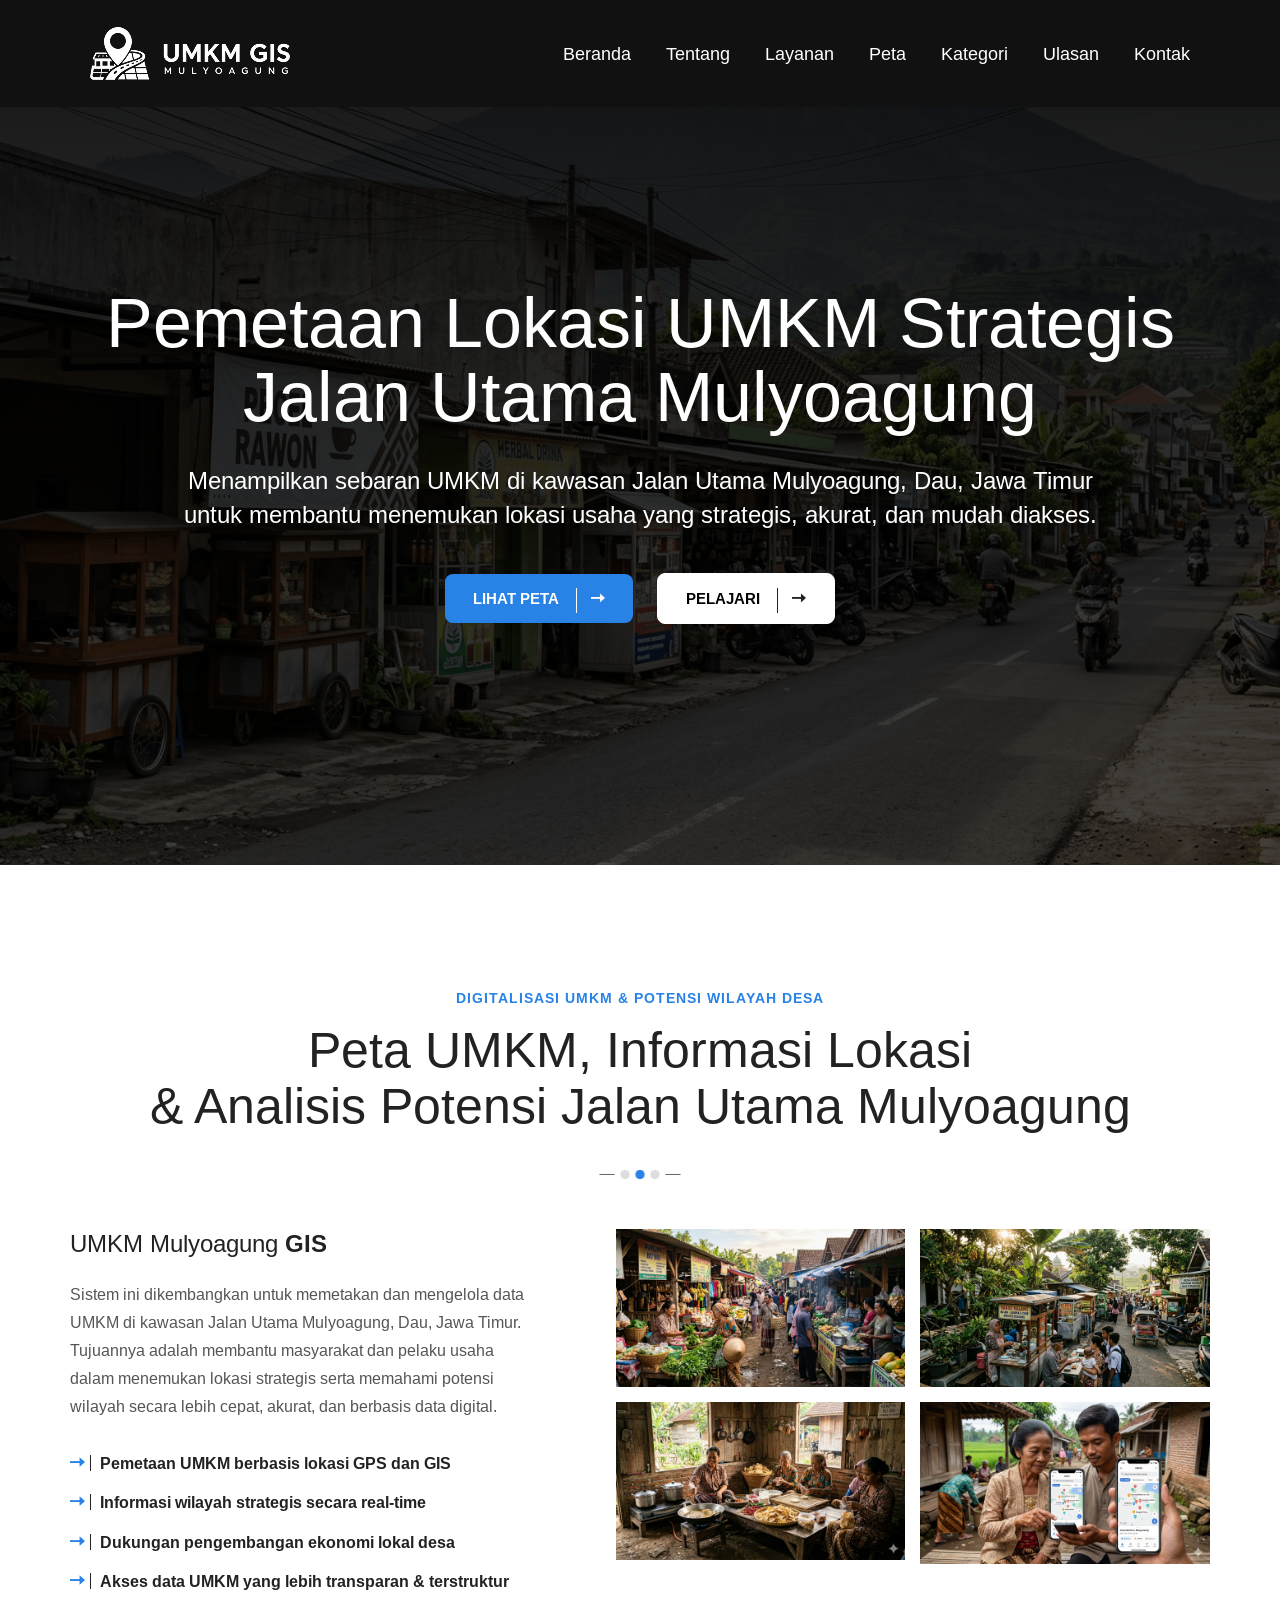
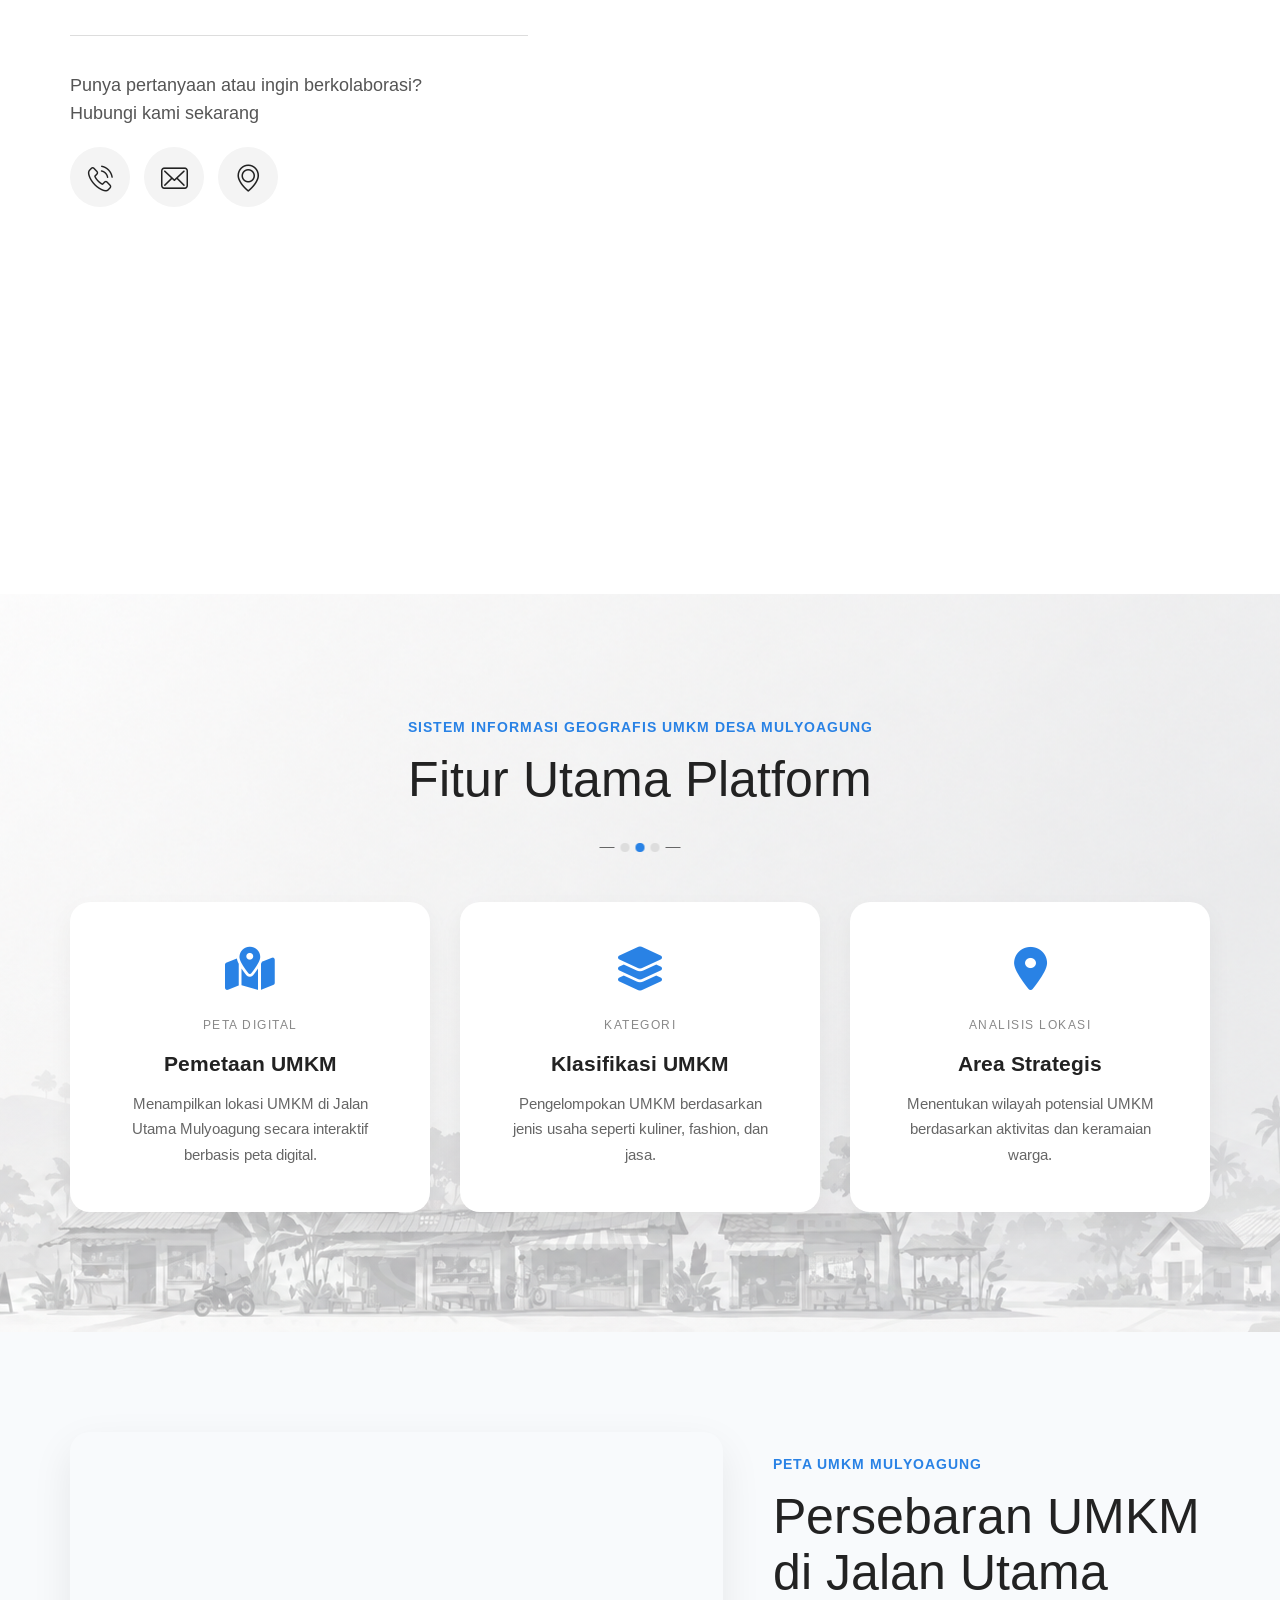
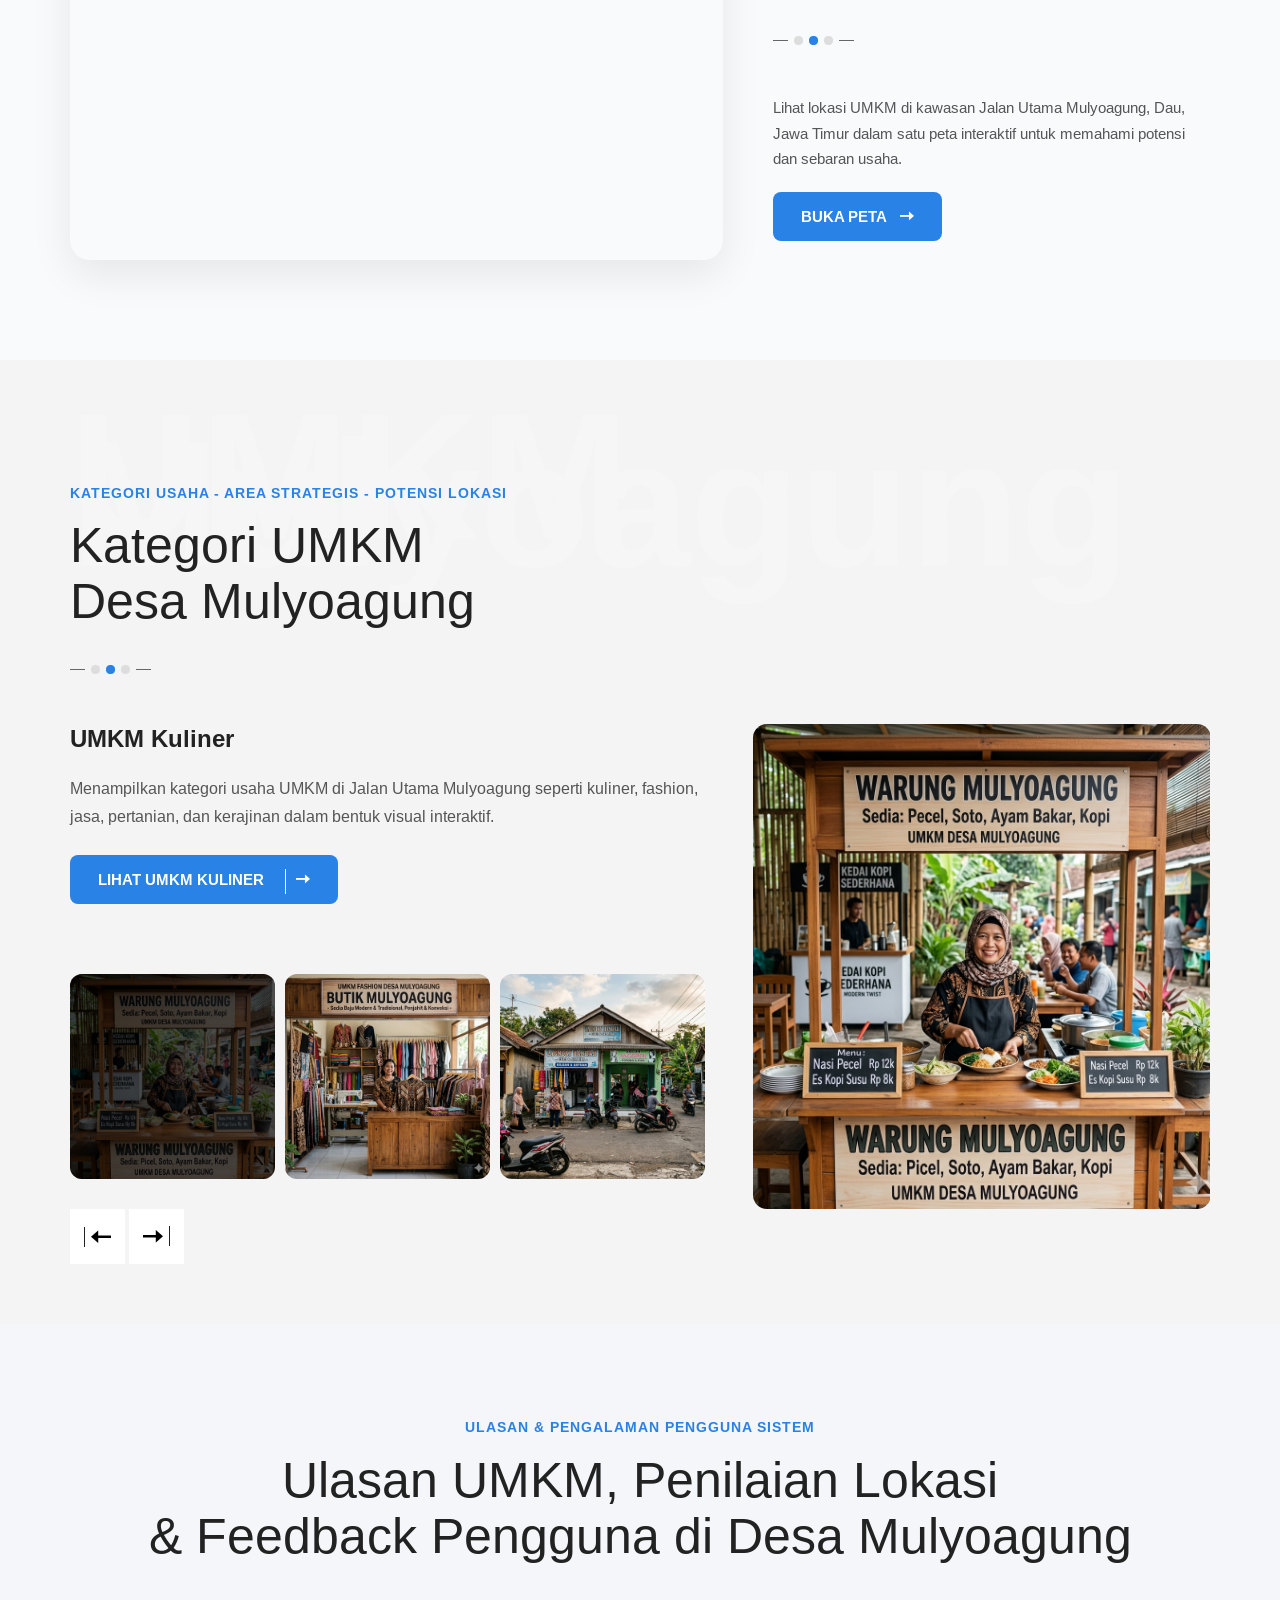
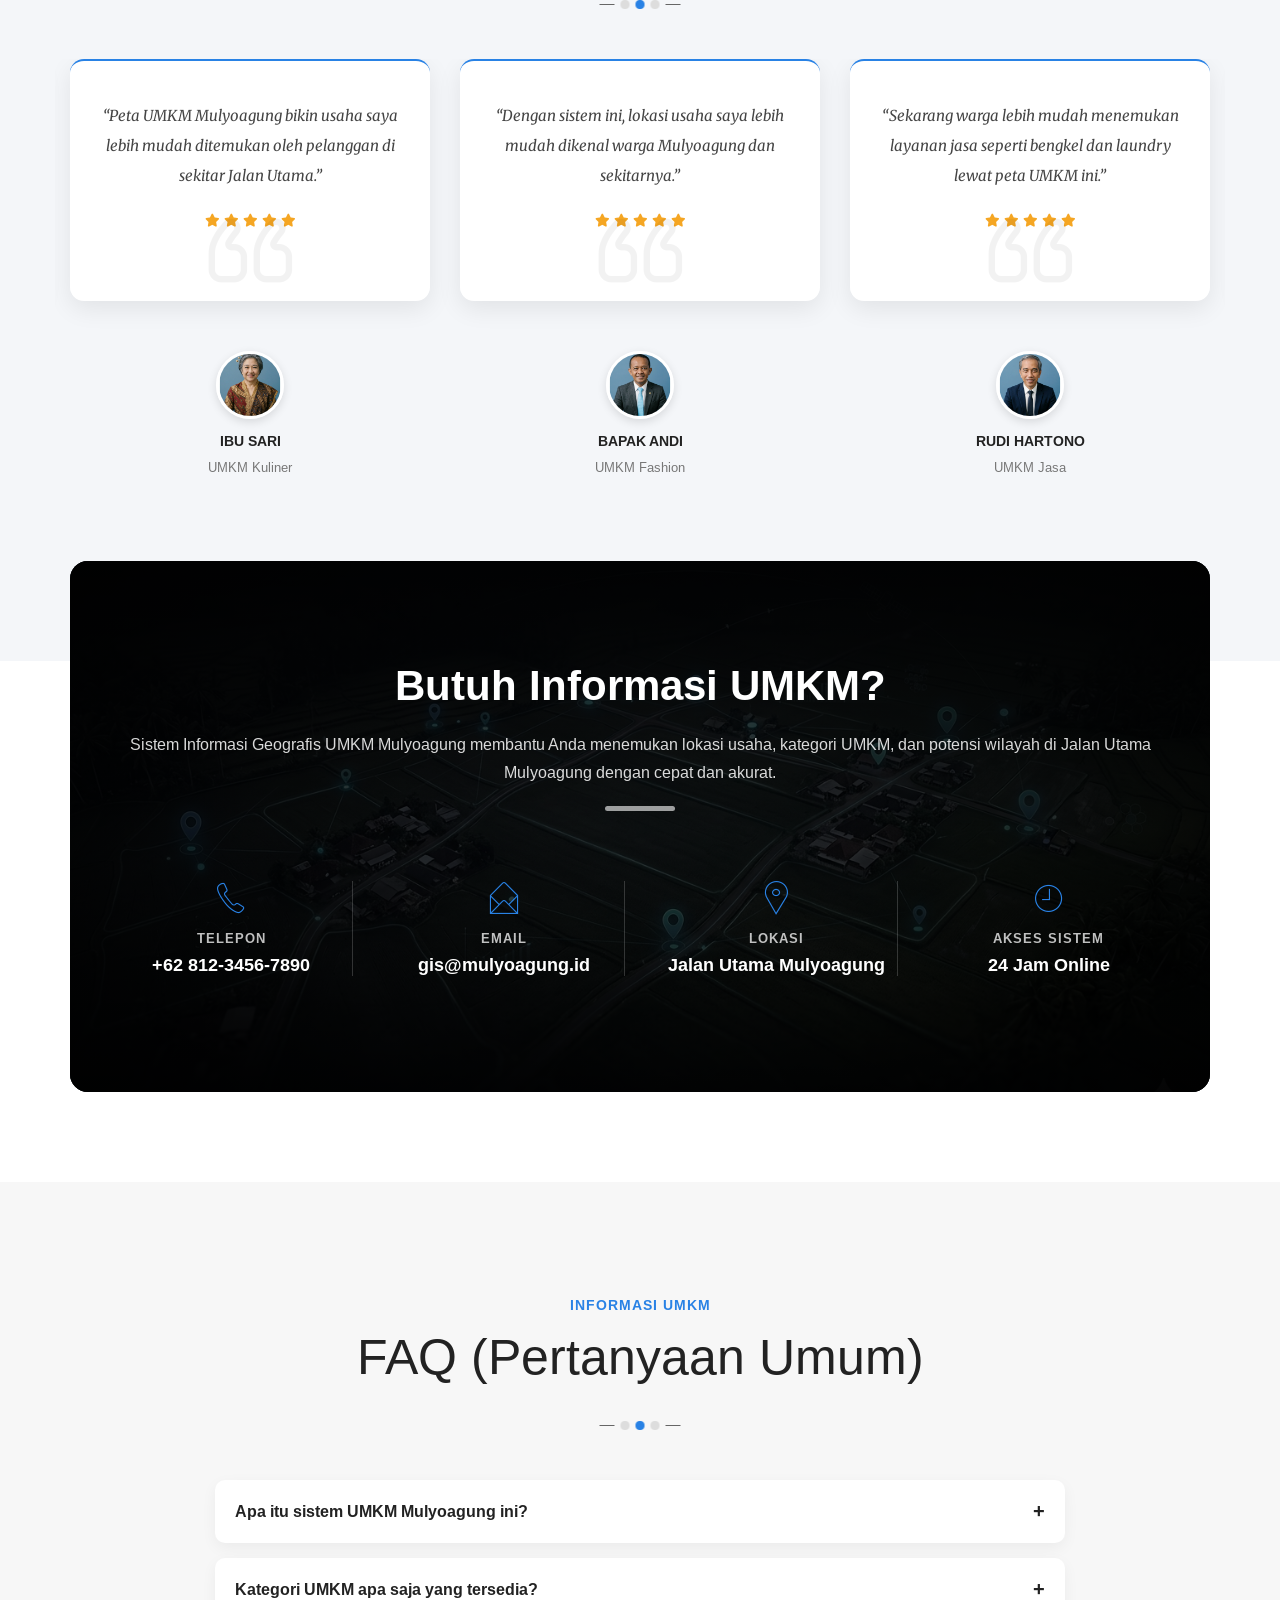
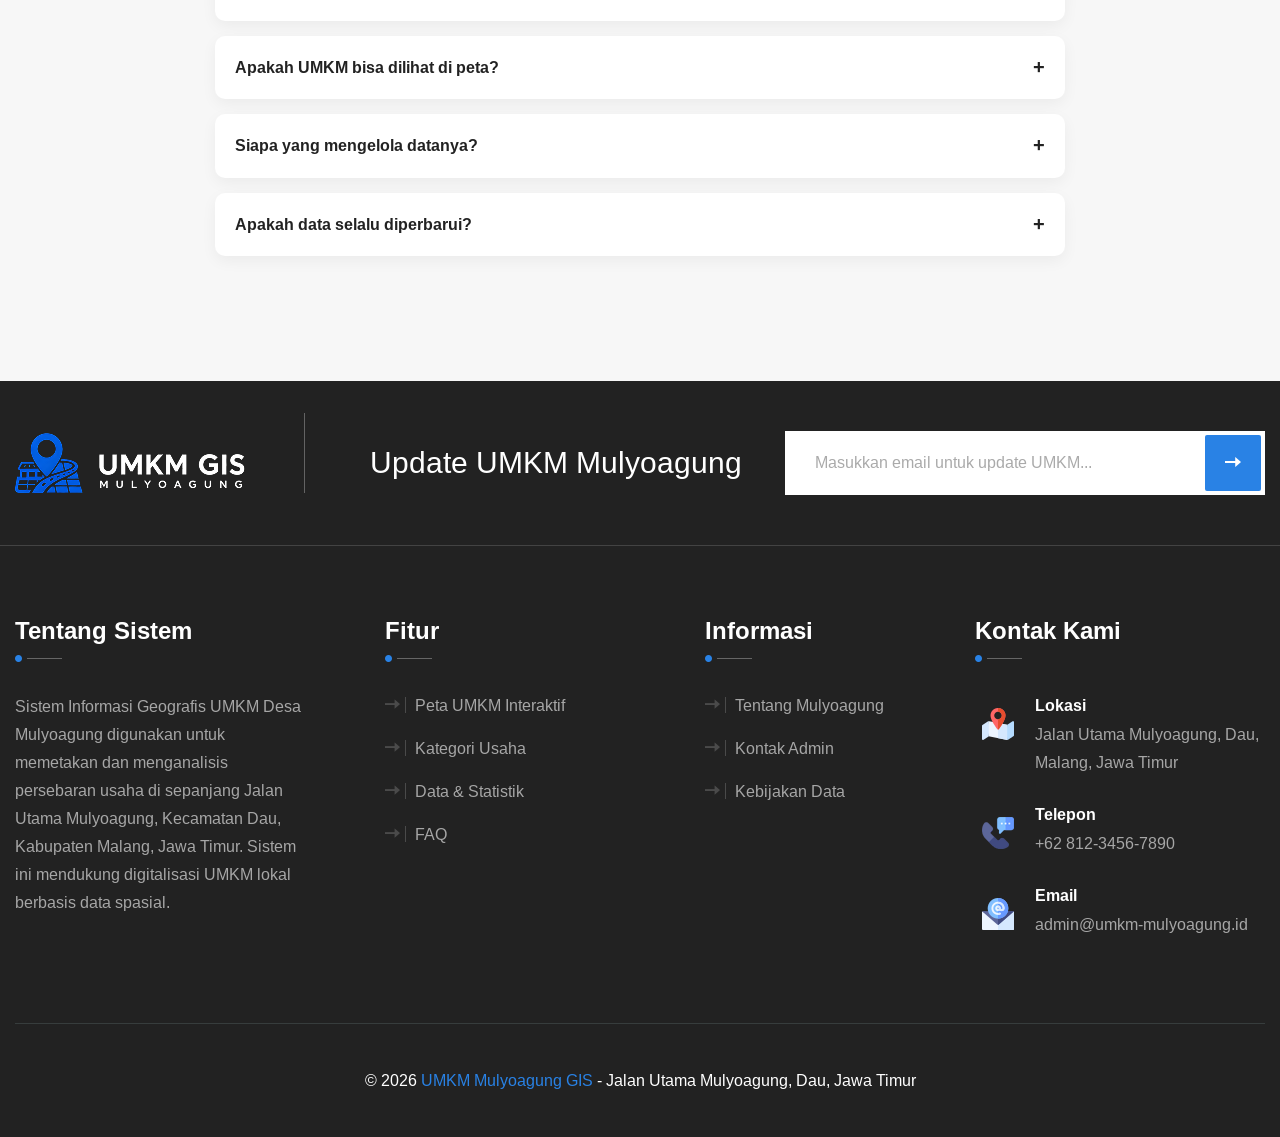
==== commit 98dc6596: "99%" ====
--- a/index.html
+++ b/index.html
@@ -107,32 +107,15 @@
                             <li><a href="#ulasan">Ulasan</a></li>
 
                             <li><a href="#kontak">Kontak</a></li>
-                            <li><a href="#pertanyaan">Pertanyaan</a></li>
+                          
 
                         </ul>
 
                     </div>
+                    
                 </nav>
             </div>
 
-  <!-- Search -->
-<div class="navbar-right">
-    <div class="search-form-two">
-        <form action="map.html" method="GET">
-
-            <input 
-                type="search" 
-                name="q"
-                placeholder="Cari UMKM..."
-                required
-            >
-
-            <button type="submit">
-                <i class="icon-search"></i>
-            </button>
-
-        </form>
-    </div>
 </div>
 <!--End Header Upper-->
 
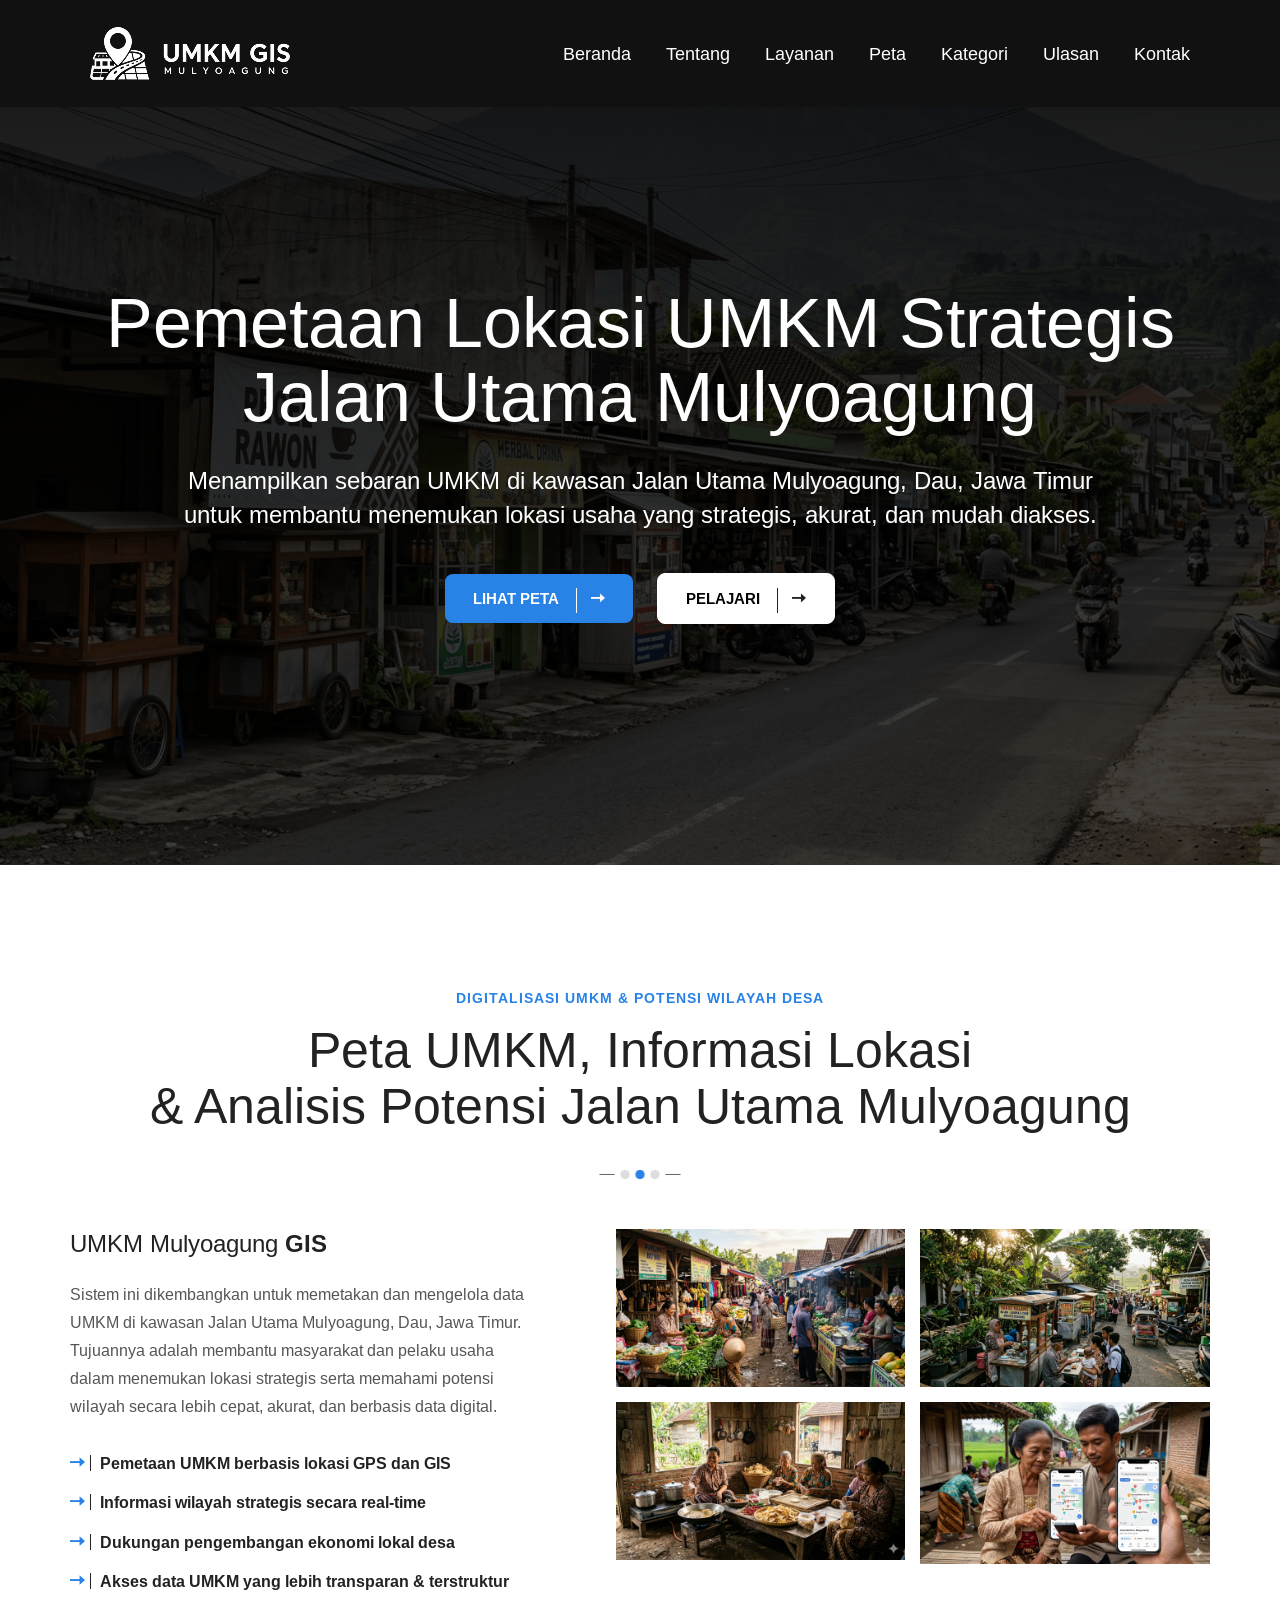
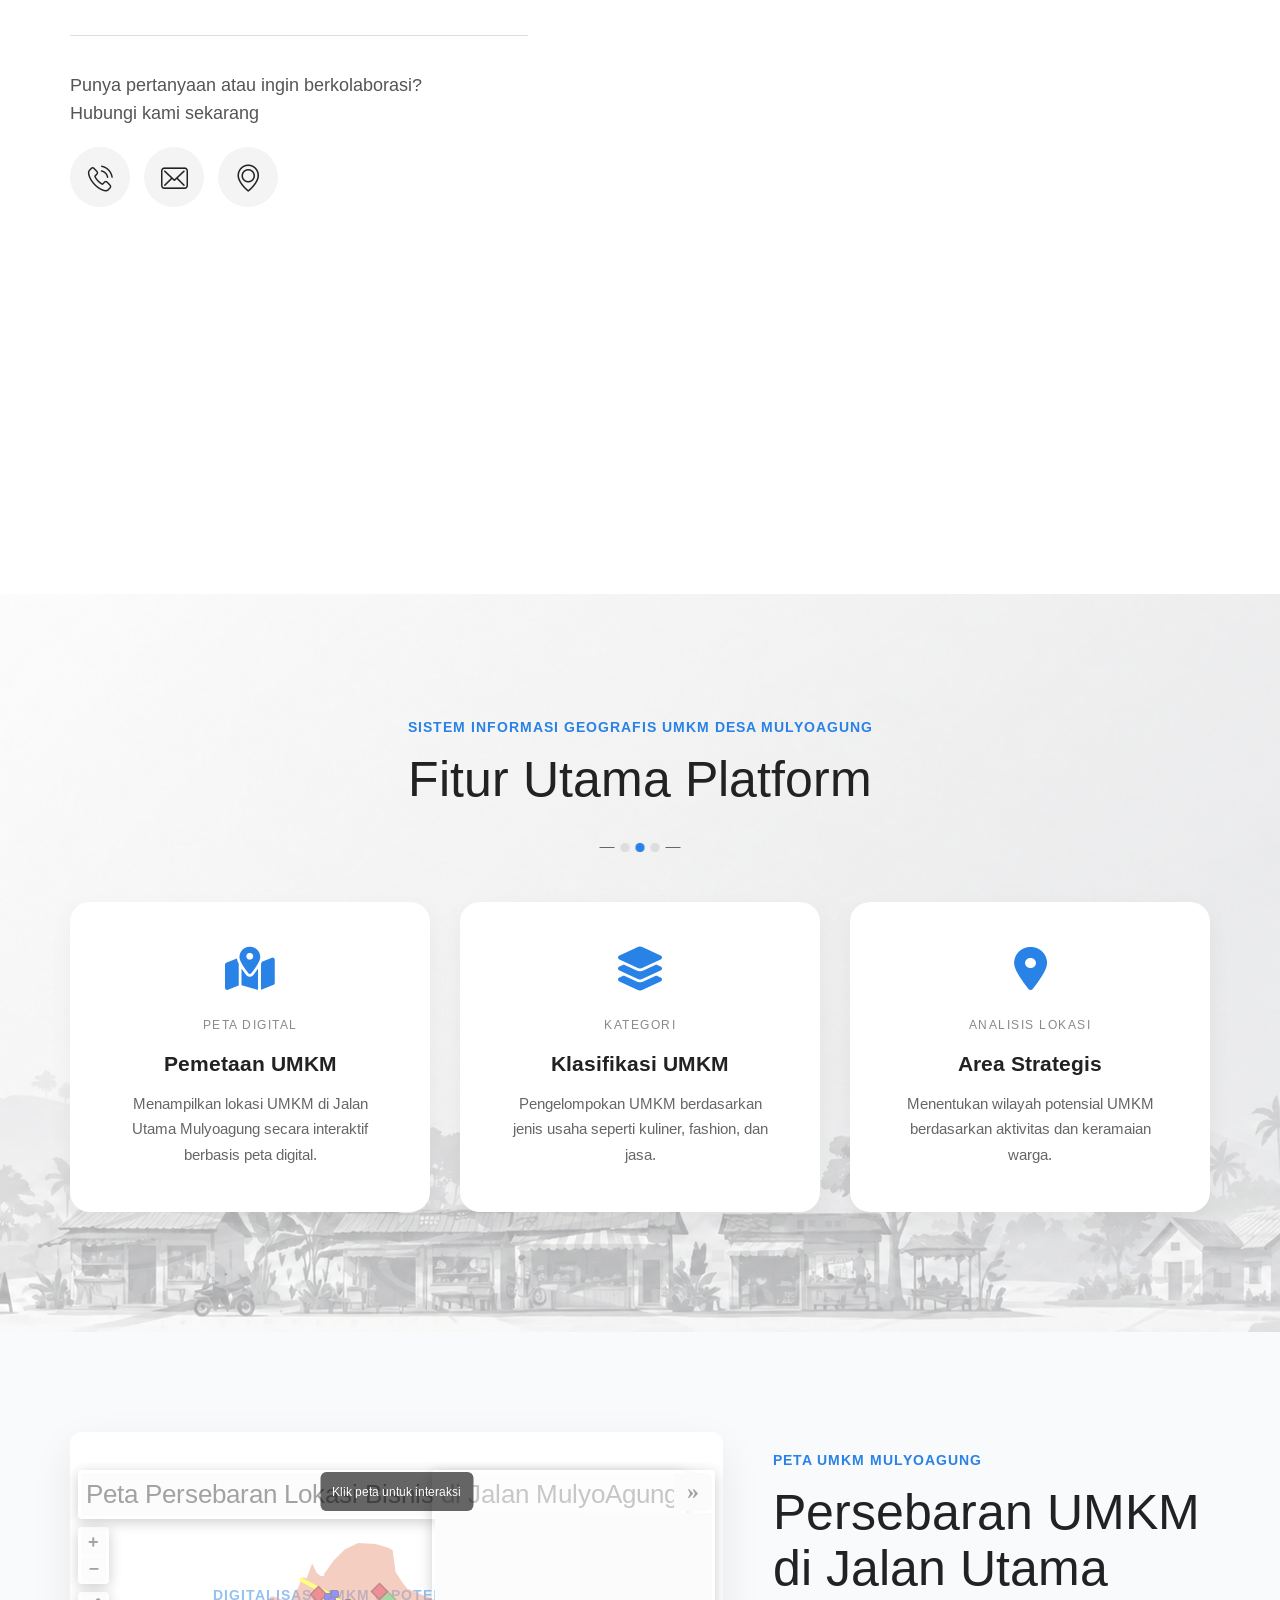
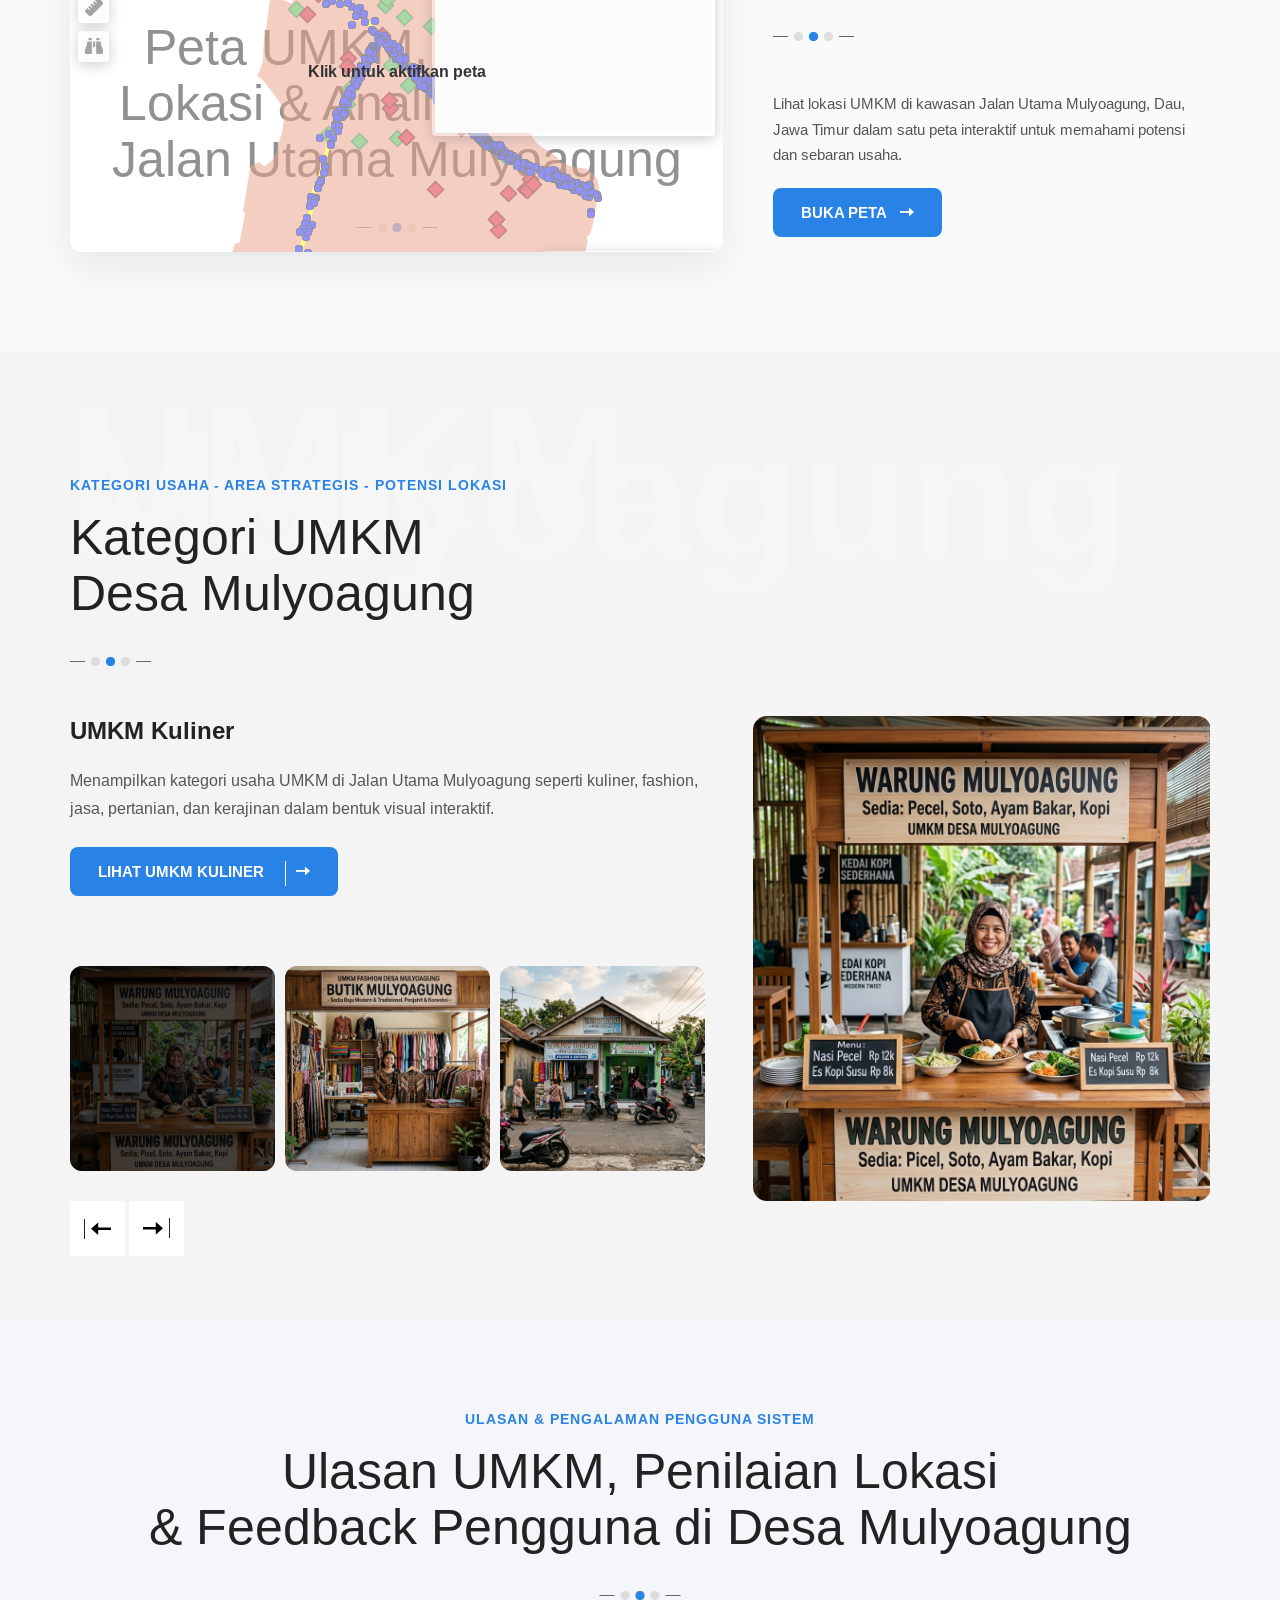
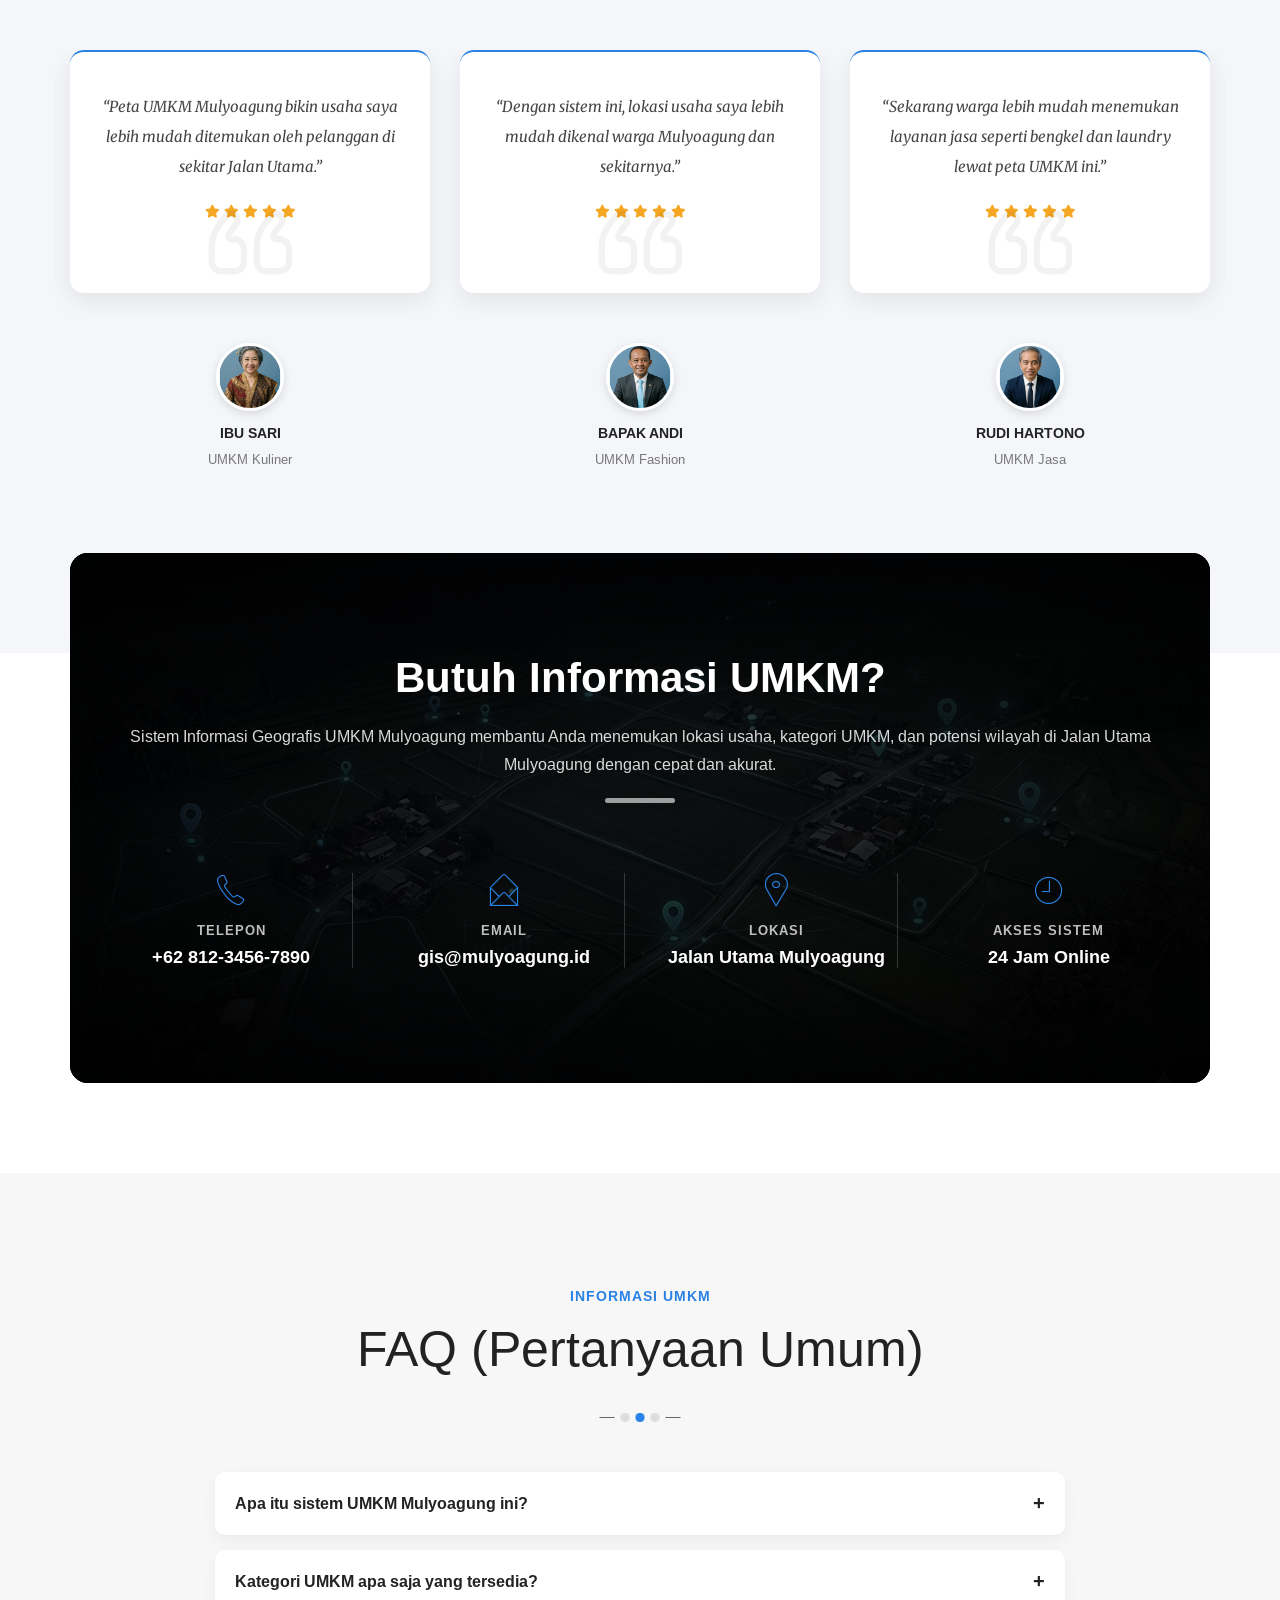
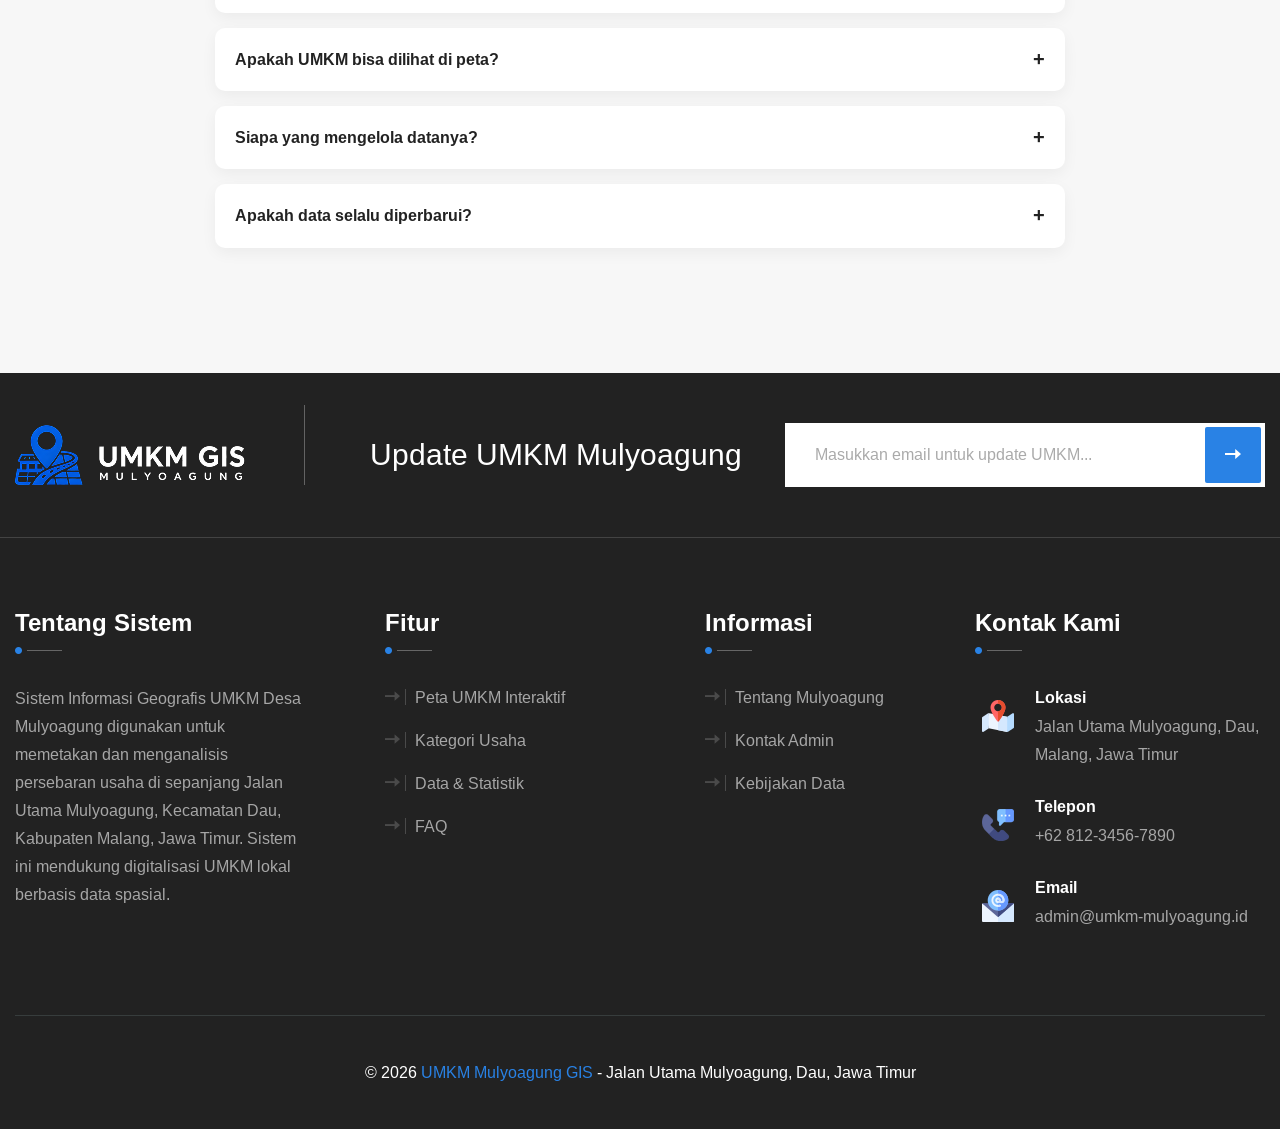
==== commit 7886780b: "99%" ====
--- a/index.html
+++ b/index.html
@@ -112,10 +112,27 @@
                         </ul>
 
                     </div>
-                    
                 </nav>
             </div>
 
+  <!-- Search -->
+<div class="navbar-right">
+    <div class="search-form-two">
+        <form action="map.html" method="GET">
+
+            <input 
+                type="search" 
+                name="q"
+                placeholder="Cari UMKM..."
+                required
+            >
+
+            <button type="submit">
+                <i class="icon-search"></i>
+            </button>
+
+        </form>
+    </div>
 </div>
 <!--End Header Upper-->
 
@@ -128,7 +145,7 @@
                 <!-- Logo -->
                 <div class="logo-box">
                     <div class="logo">
-                        <a href="index.html">
+                        <a href="#">
                             <img src="assets/images/logo_1_gis.png" alt="">
                         </a>
                     </div>
@@ -550,27 +567,27 @@
 
     </div>
 </section>
-
 <!-- Map Preview Section -->
 <section class="map-preview-section" id="peta">
     <div class="auto-container">
         <div class="row align-items-center">
 
-            <!-- MAP -->
+            <!-- MAP PREVIEW ONLY (QGIS dari map.html) -->
             <div class="col-lg-7">
-                <div class="map-box">
+                <div class="map-box" style="border-radius:12px; overflow:hidden; height:420px;">
+
                     <iframe 
-                        src="https://www.google.com/maps?q=Jalan+Utama+Mulyoagung+Dau+Malang&output=embed"
+                        src="map.html?preview=1"
                         width="100%" 
-                        height="420" 
-                        style="border:0;" 
-                        allowfullscreen="" 
+                        height="100%"
+                        style="border:0;"
                         loading="lazy">
                     </iframe>
-                </div>
-            </div>
-
-            <!-- CONTENT -->
+
+                </div>
+            </div>
+
+            <!-- TEXT (TETAP SEPERTI PUNYAMU SEBELUMNYA) -->
             <div class="col-lg-5">
                 <div class="content-block">
 
@@ -598,7 +615,6 @@
         </div>
     </div>
 </section>
-
   <!-- Highlights section -->
 <section class="highlights-section" id="kategori">
     <div class="auto-container">
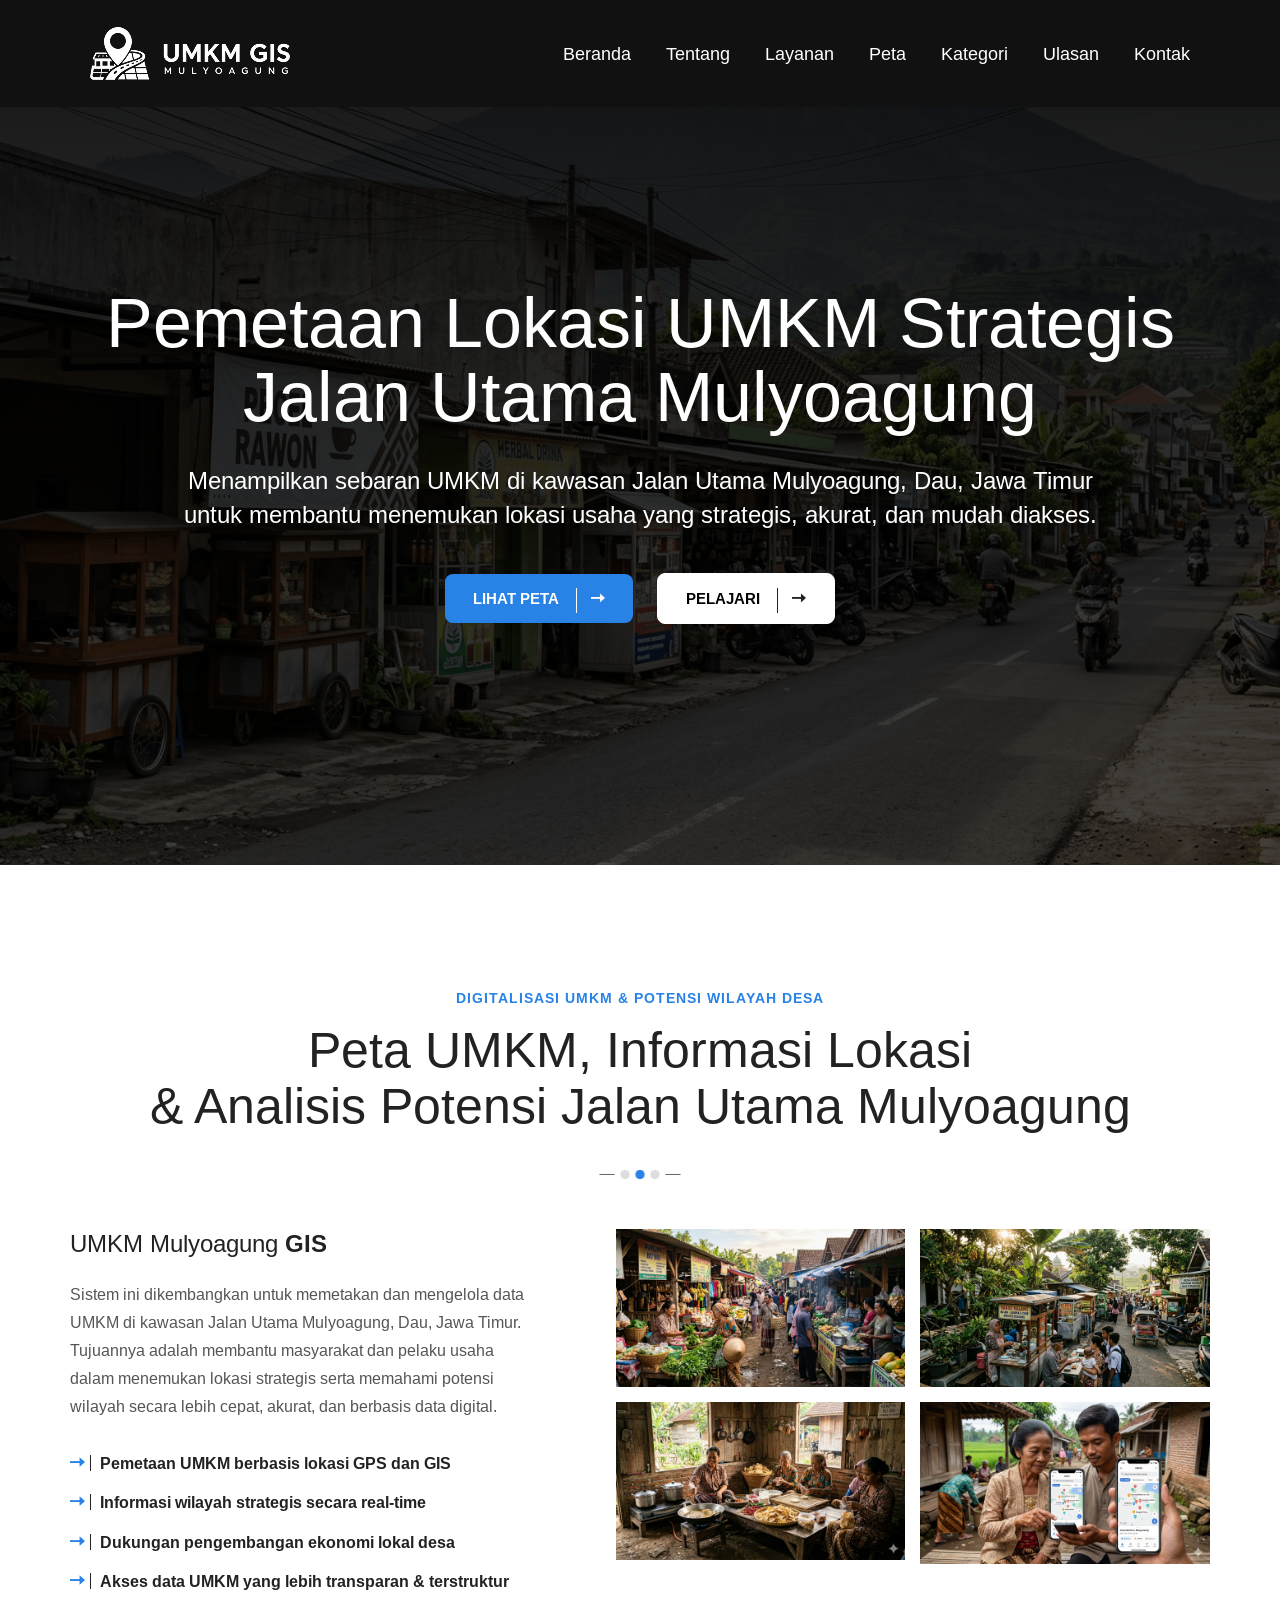
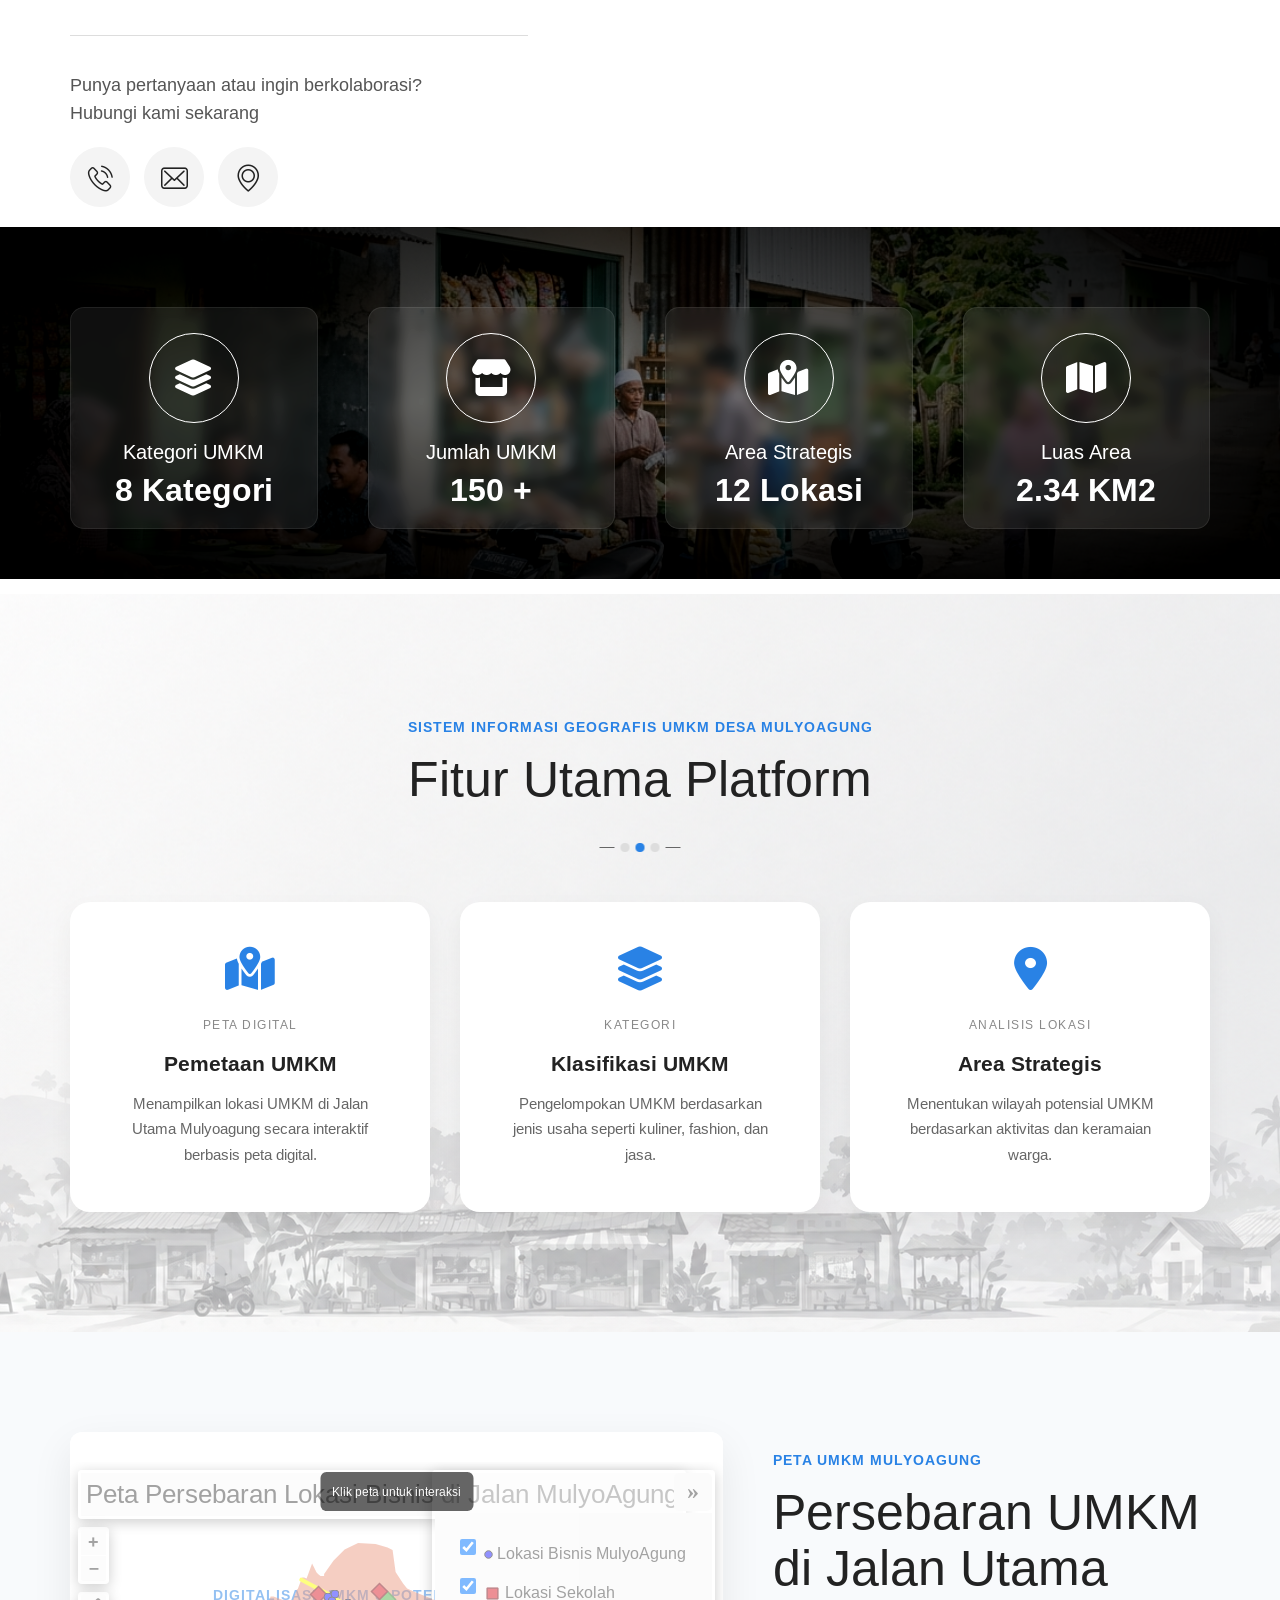
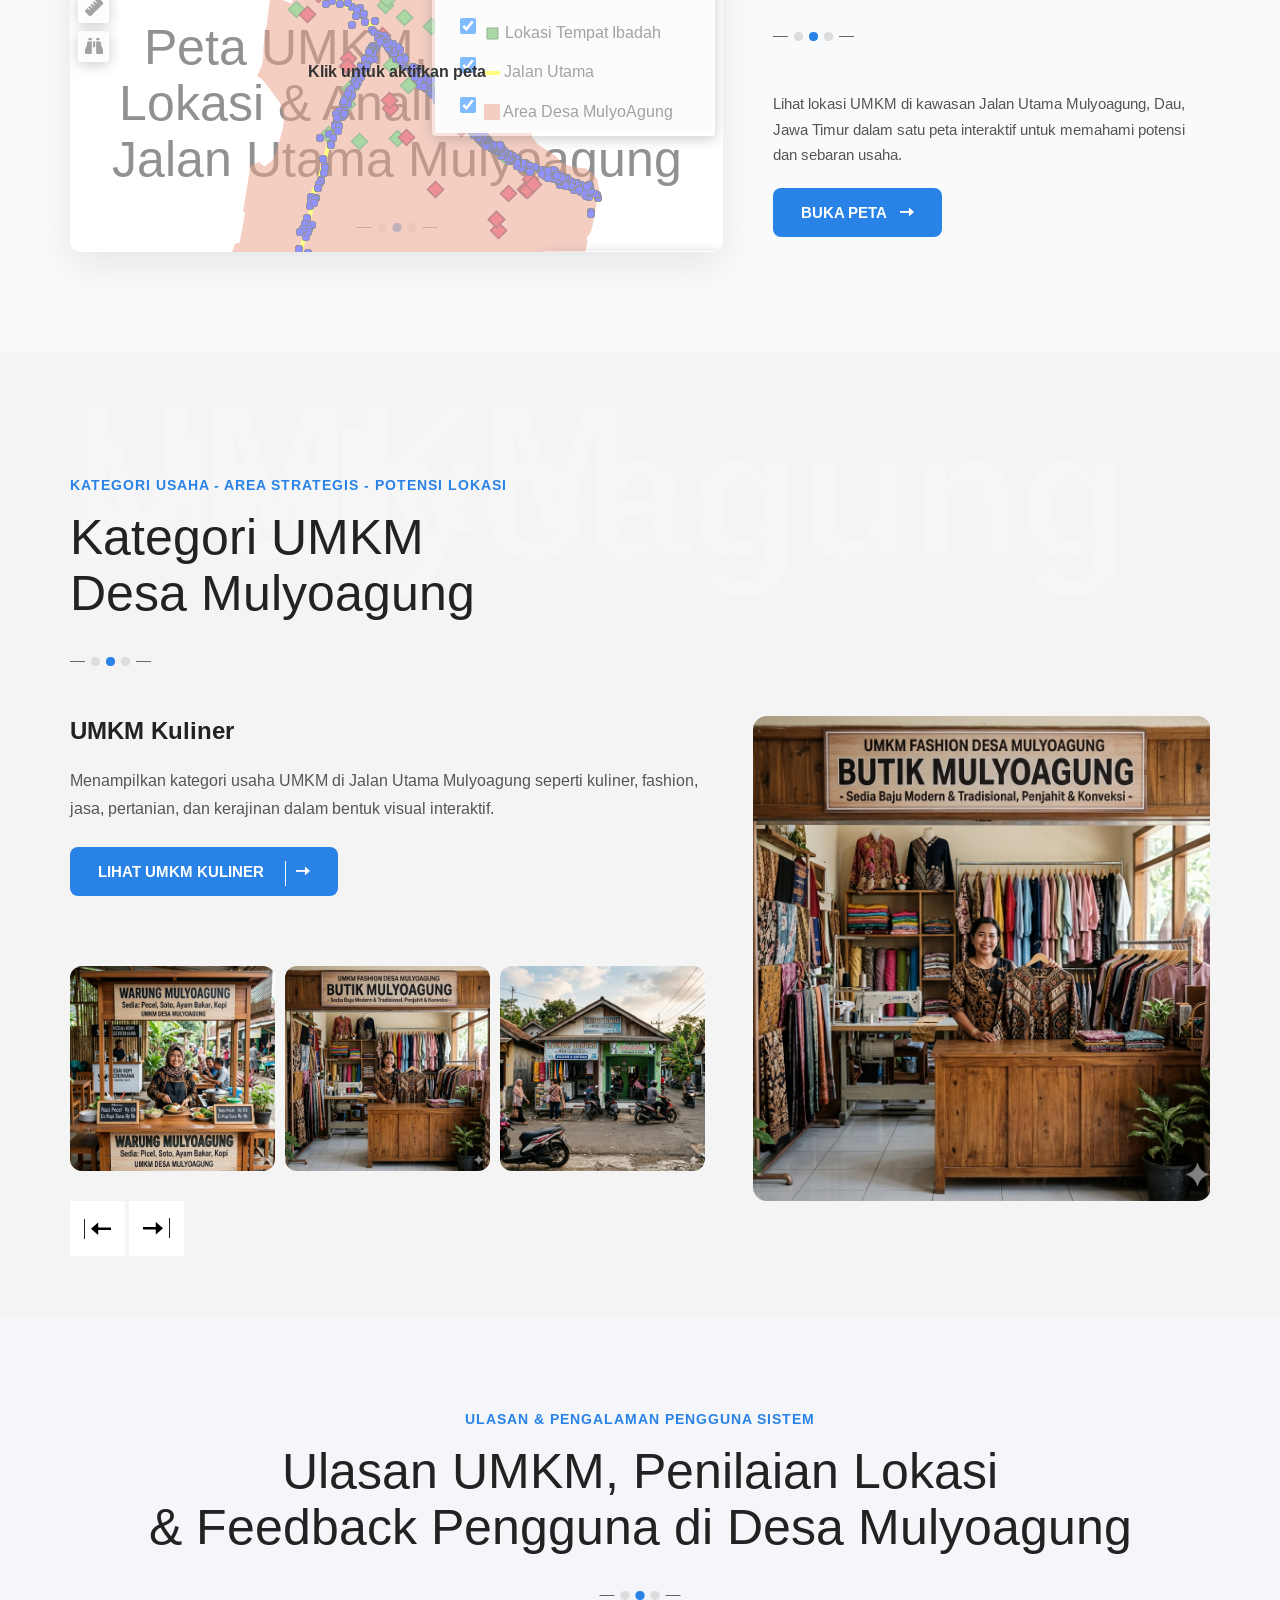
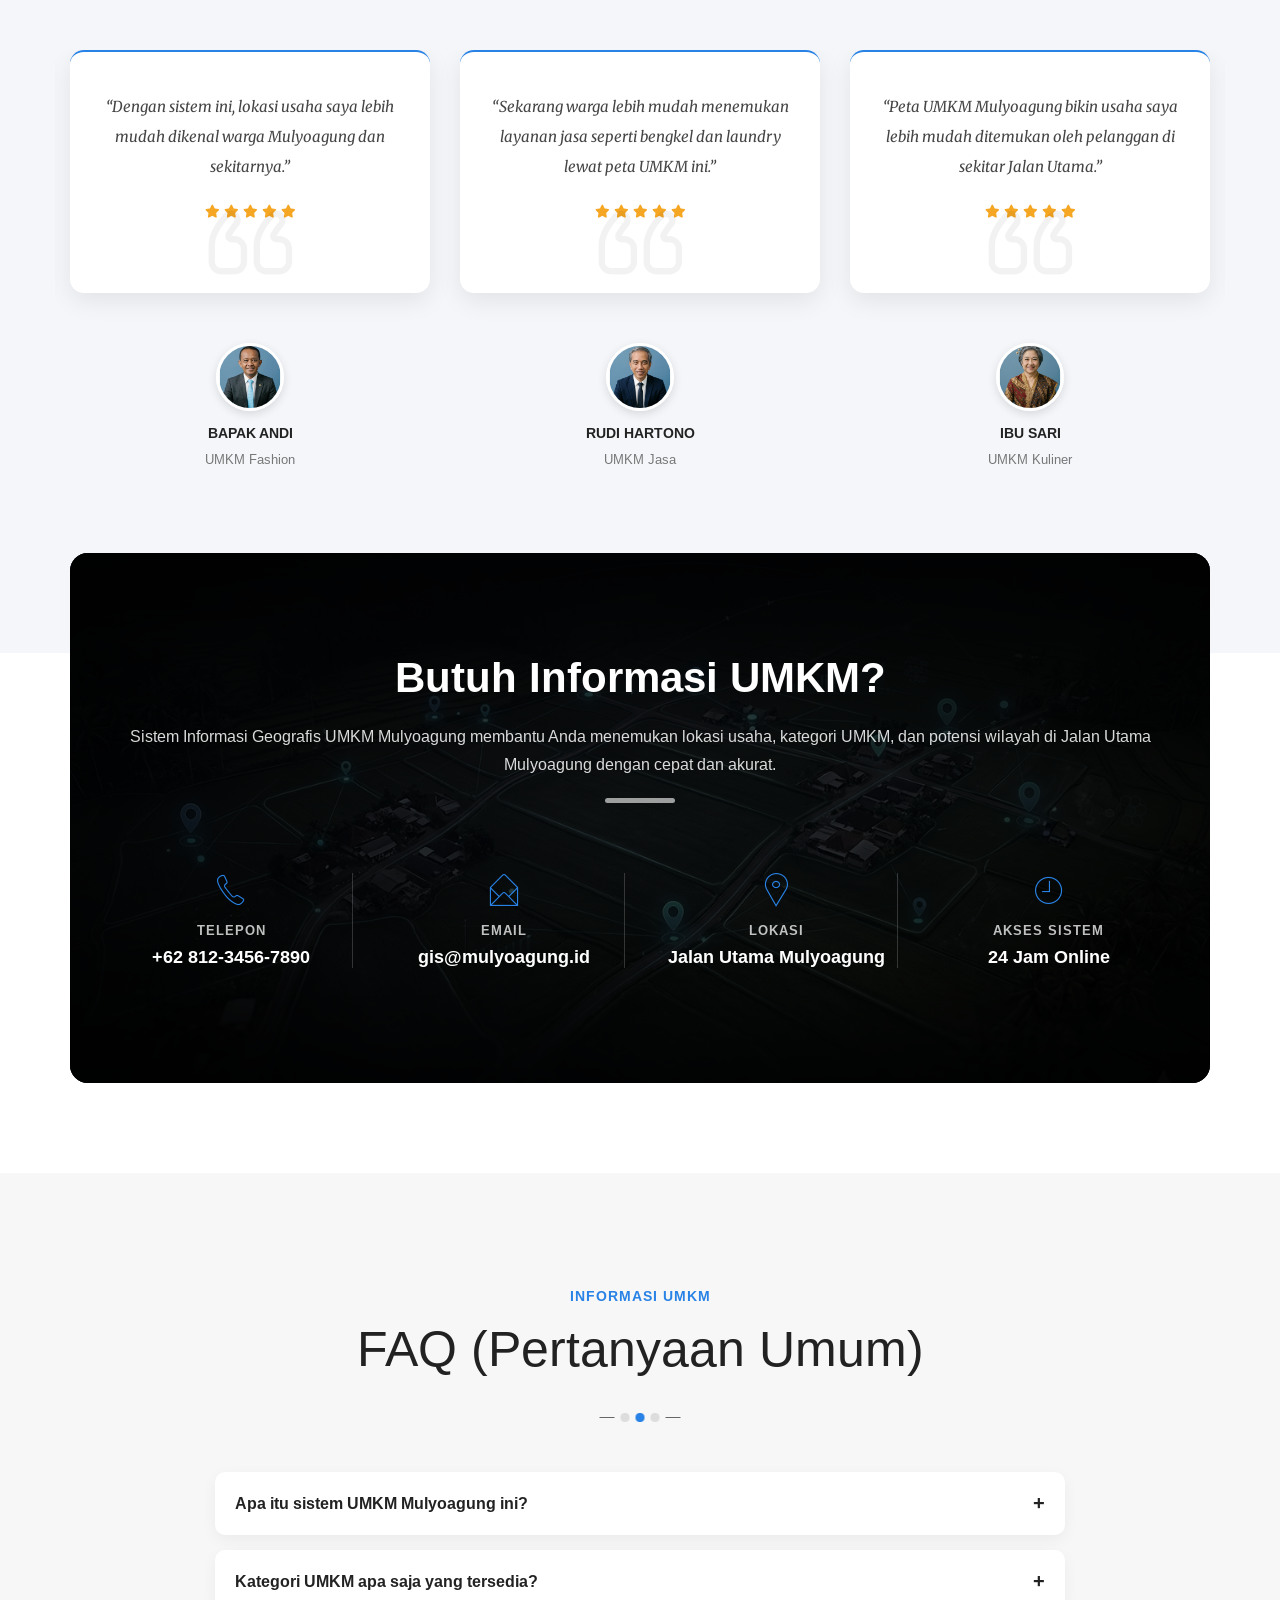
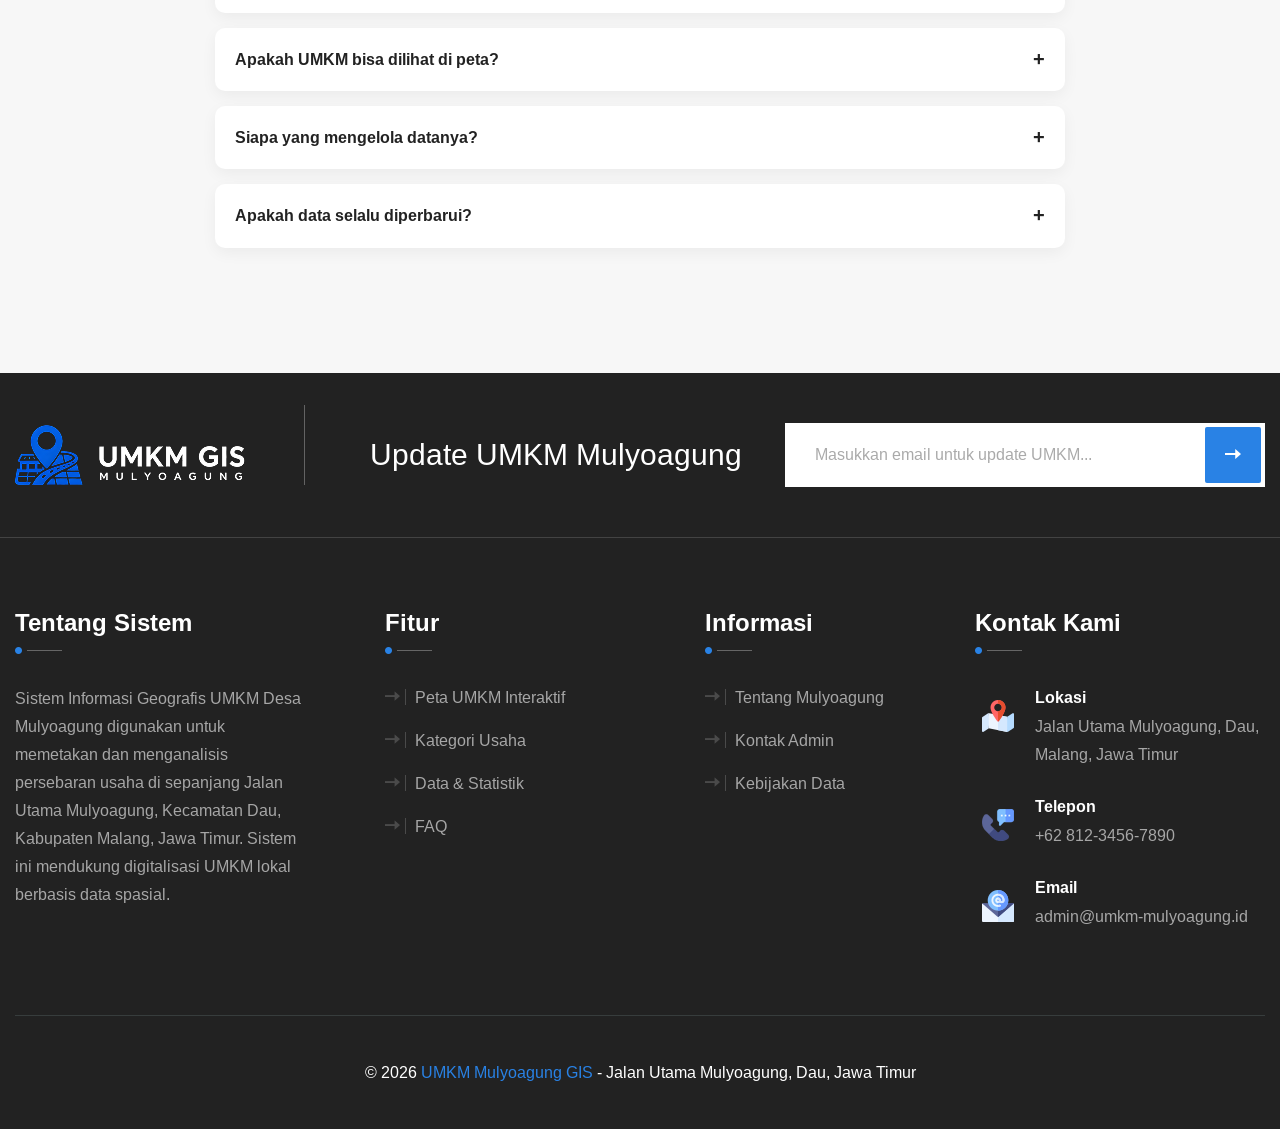
==== commit d6f97989: "99%" ====
--- a/index.html
+++ b/index.html
@@ -256,7 +256,7 @@
                                     <span>Lihat Peta</span>
                                 </a>
 
-                                <a href="" class="theme-btn btn-style-one style-two" id="tentang">
+                                <a href="#tentang" class="theme-btn btn-style-one style-two" id="tentang">
                                     <span>Pelajari</span>
                                 </a>
 
@@ -284,7 +284,7 @@
                                 <a href="map.html" class="theme-btn btn-style-one">
                                     <span>Lihat Peta</span>
                                 </a>
-                                <a href="map.html" class="theme-btn btn-style-one style-two">
+                                <a href="#tentang" class="theme-btn btn-style-one style-two">
                                     <span>Pelajari</span>
                                 </a>
                             </div>
@@ -311,7 +311,7 @@
                                 <a href="map.html" class="theme-btn btn-style-one">
                                     <span>Lihat Peta</span>
                                 </a>
-                                <a href="map.html" class="theme-btn btn-style-one style-two">
+                                <a href="#tentang" class="theme-btn btn-style-one style-two">
                                     <span>Pelajari</span>
                                 </a>
                             </div>
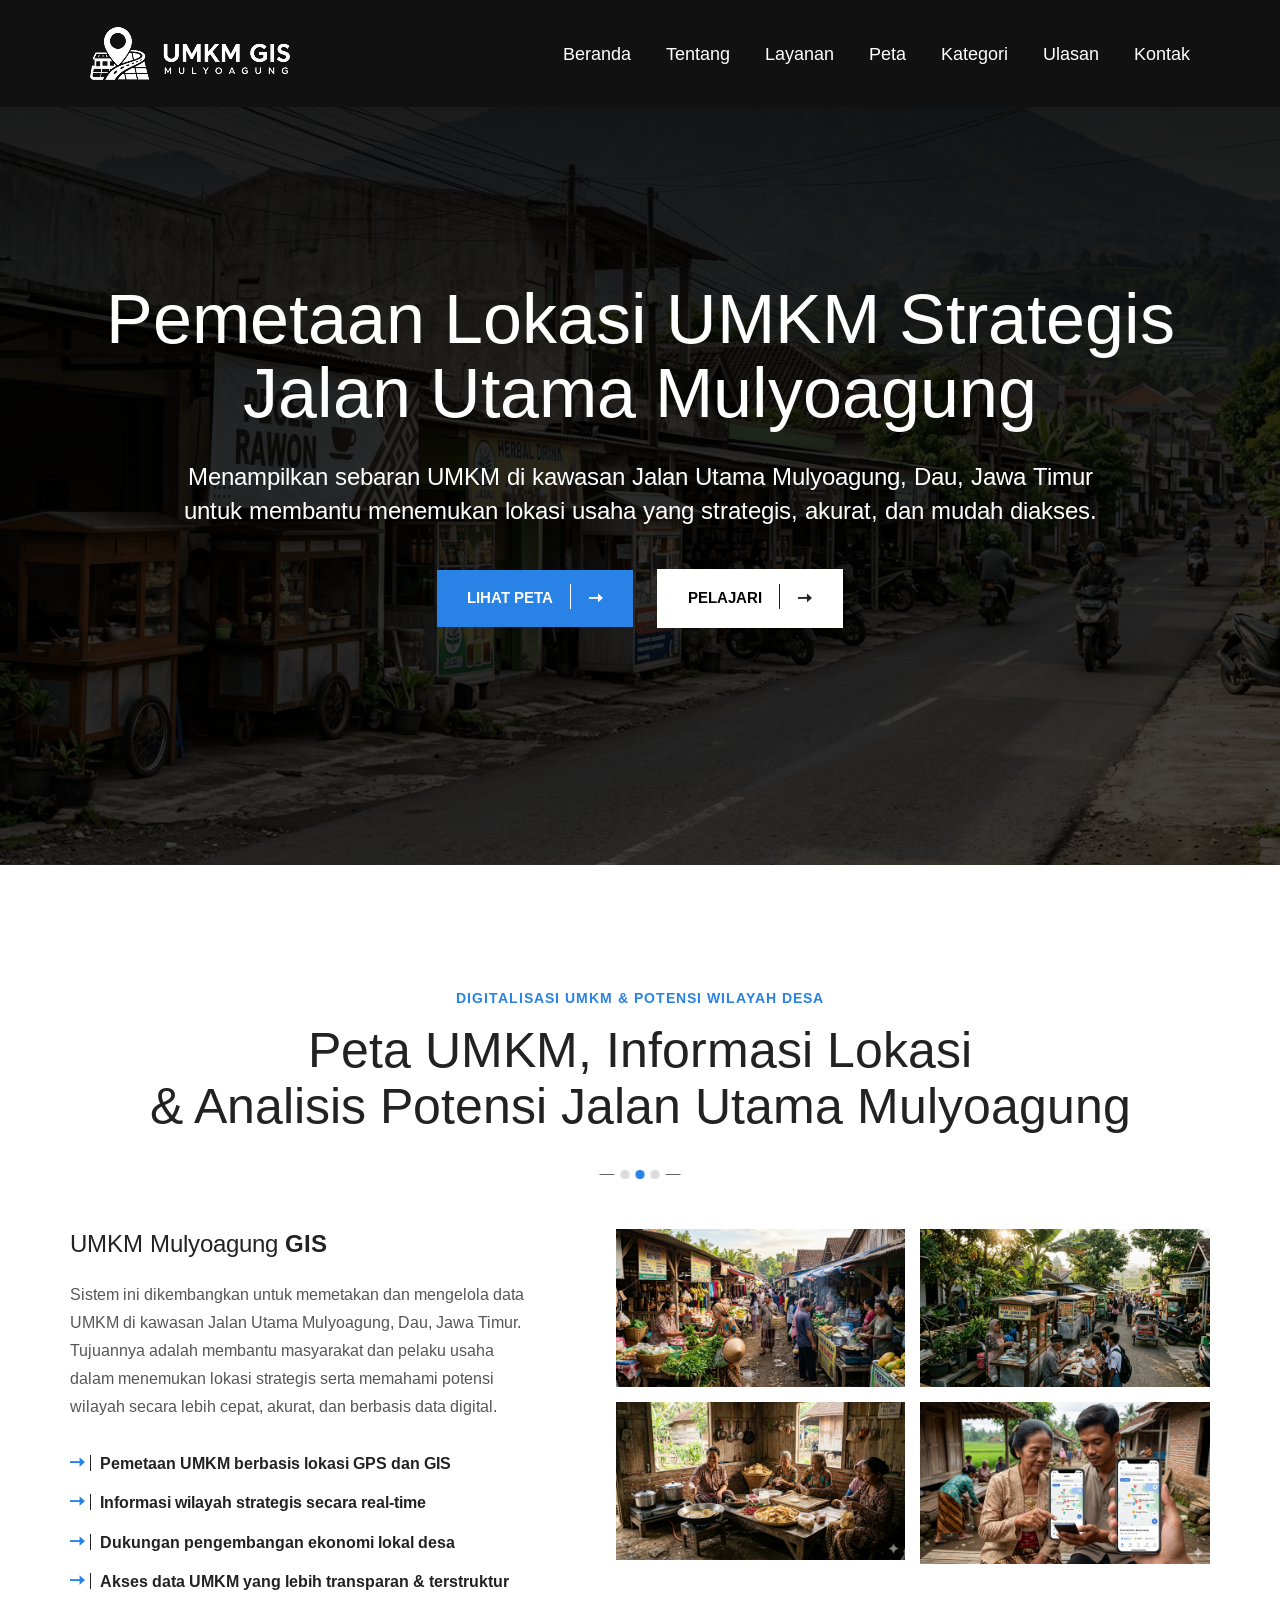
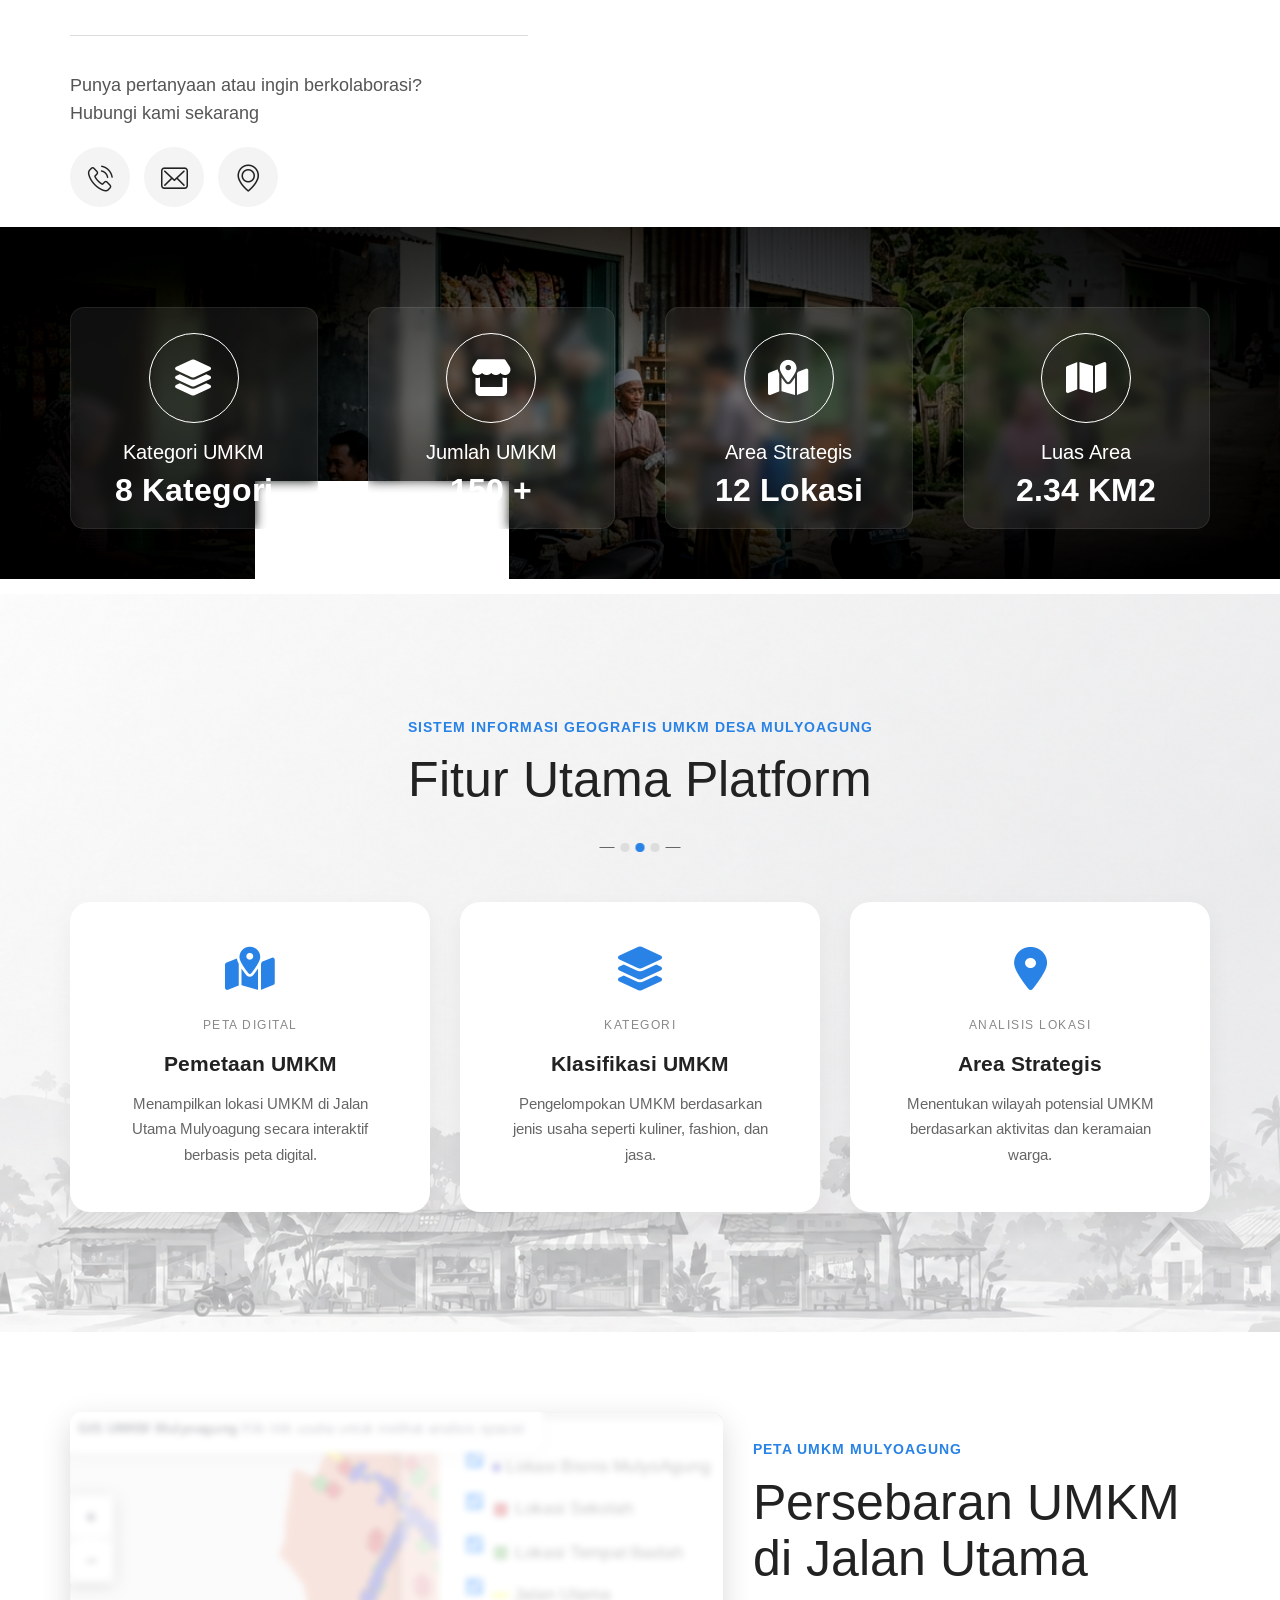
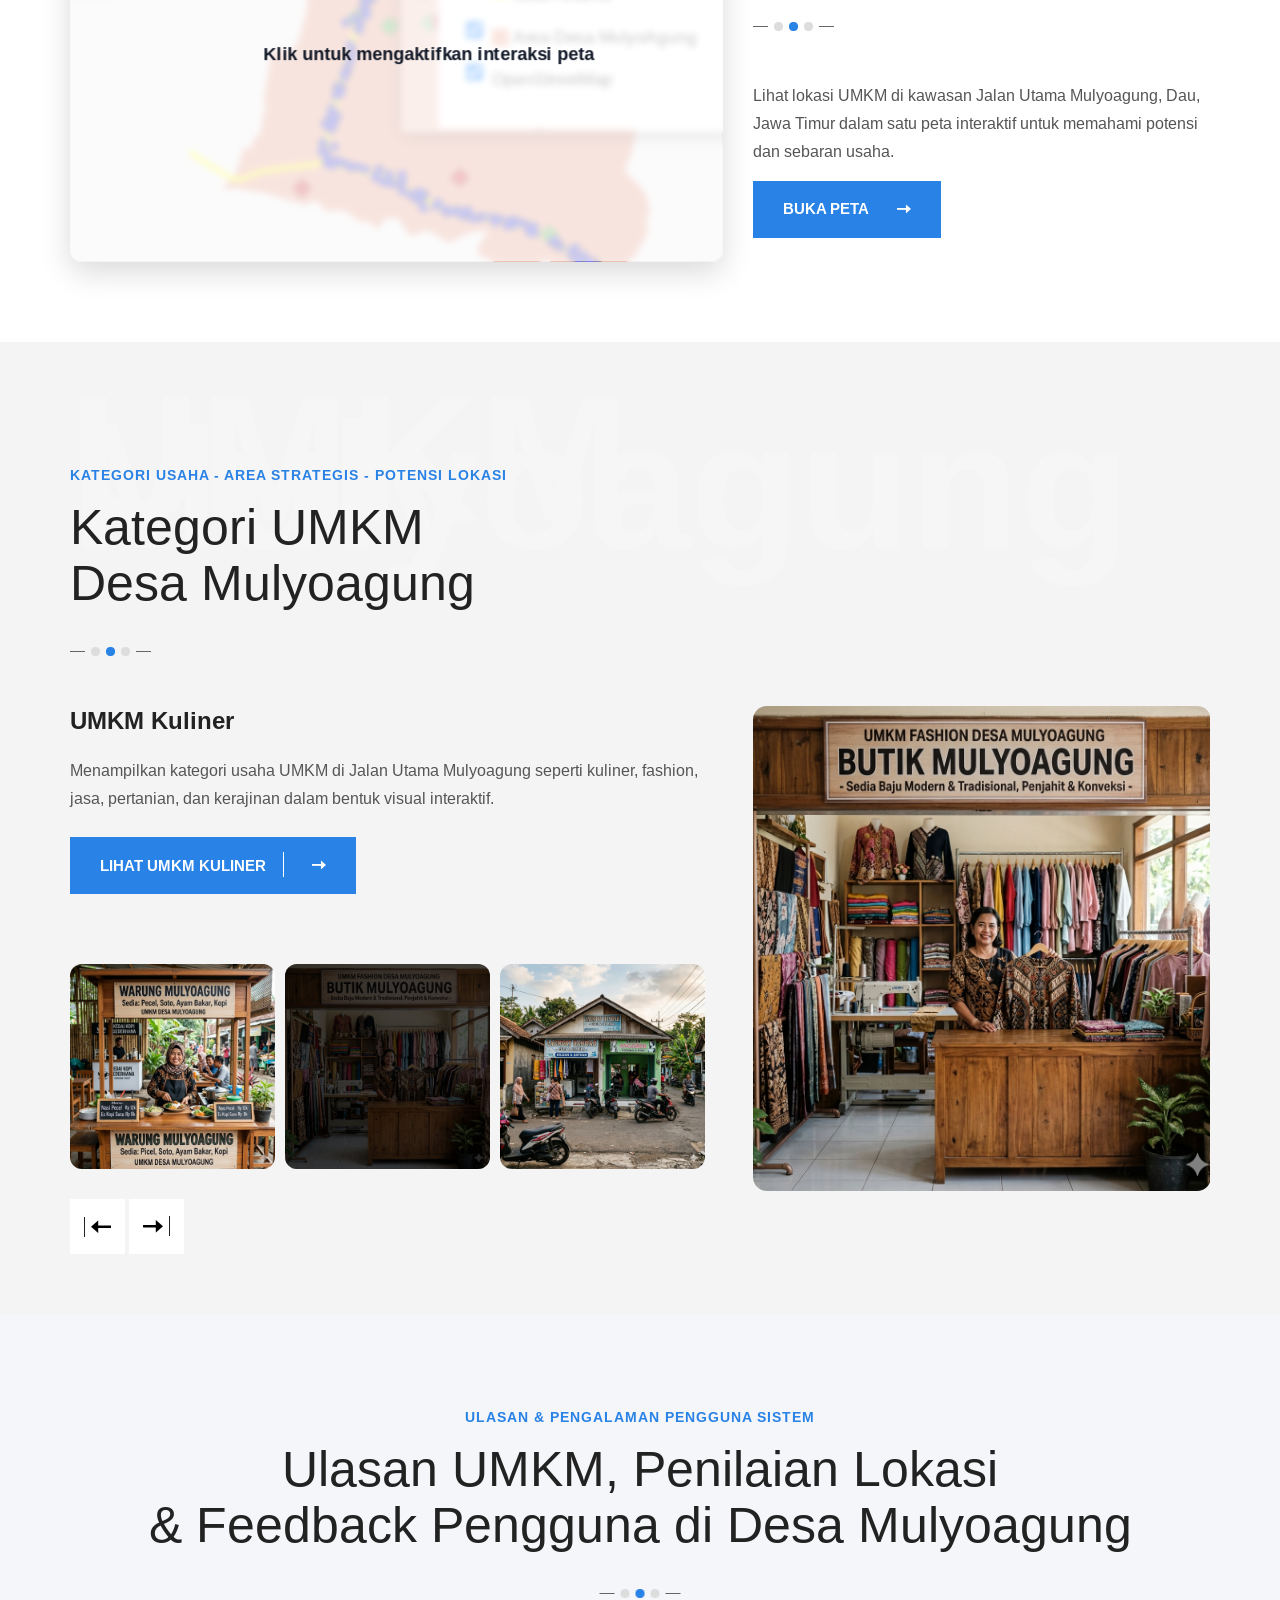
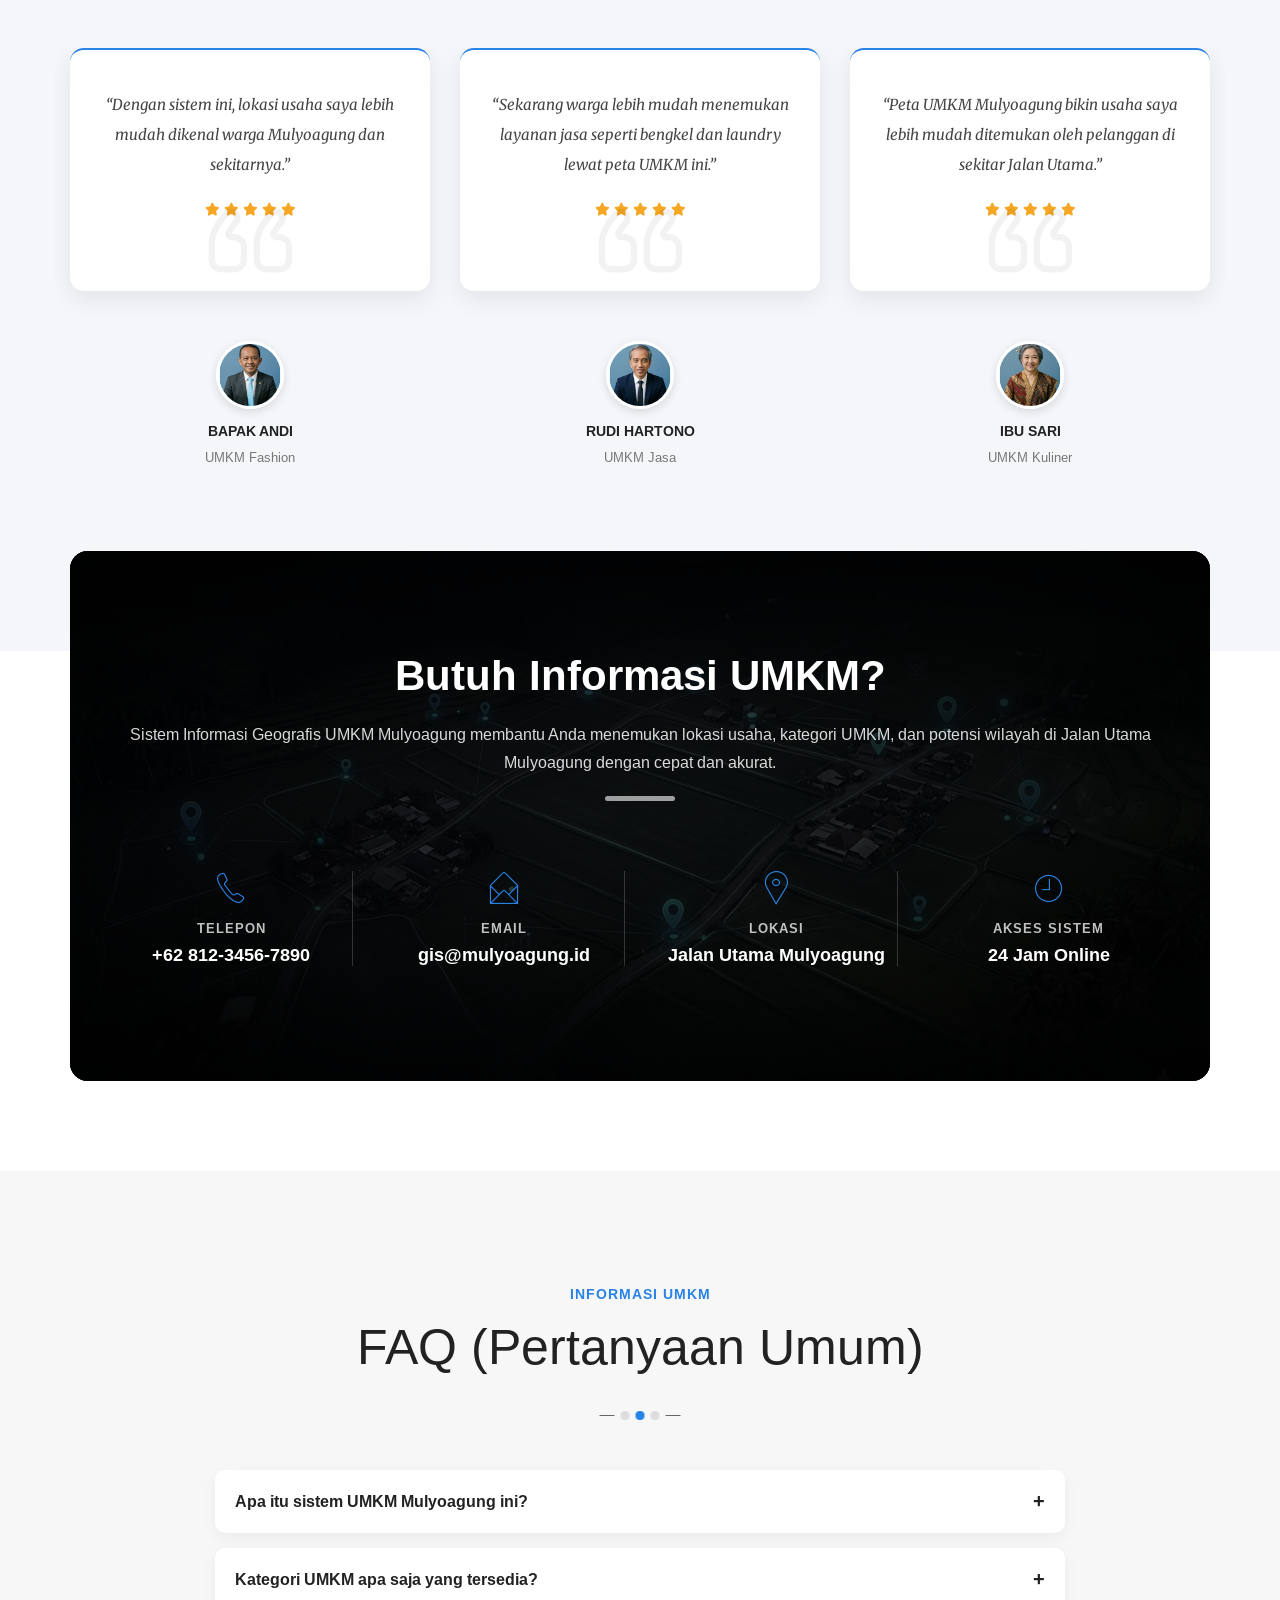
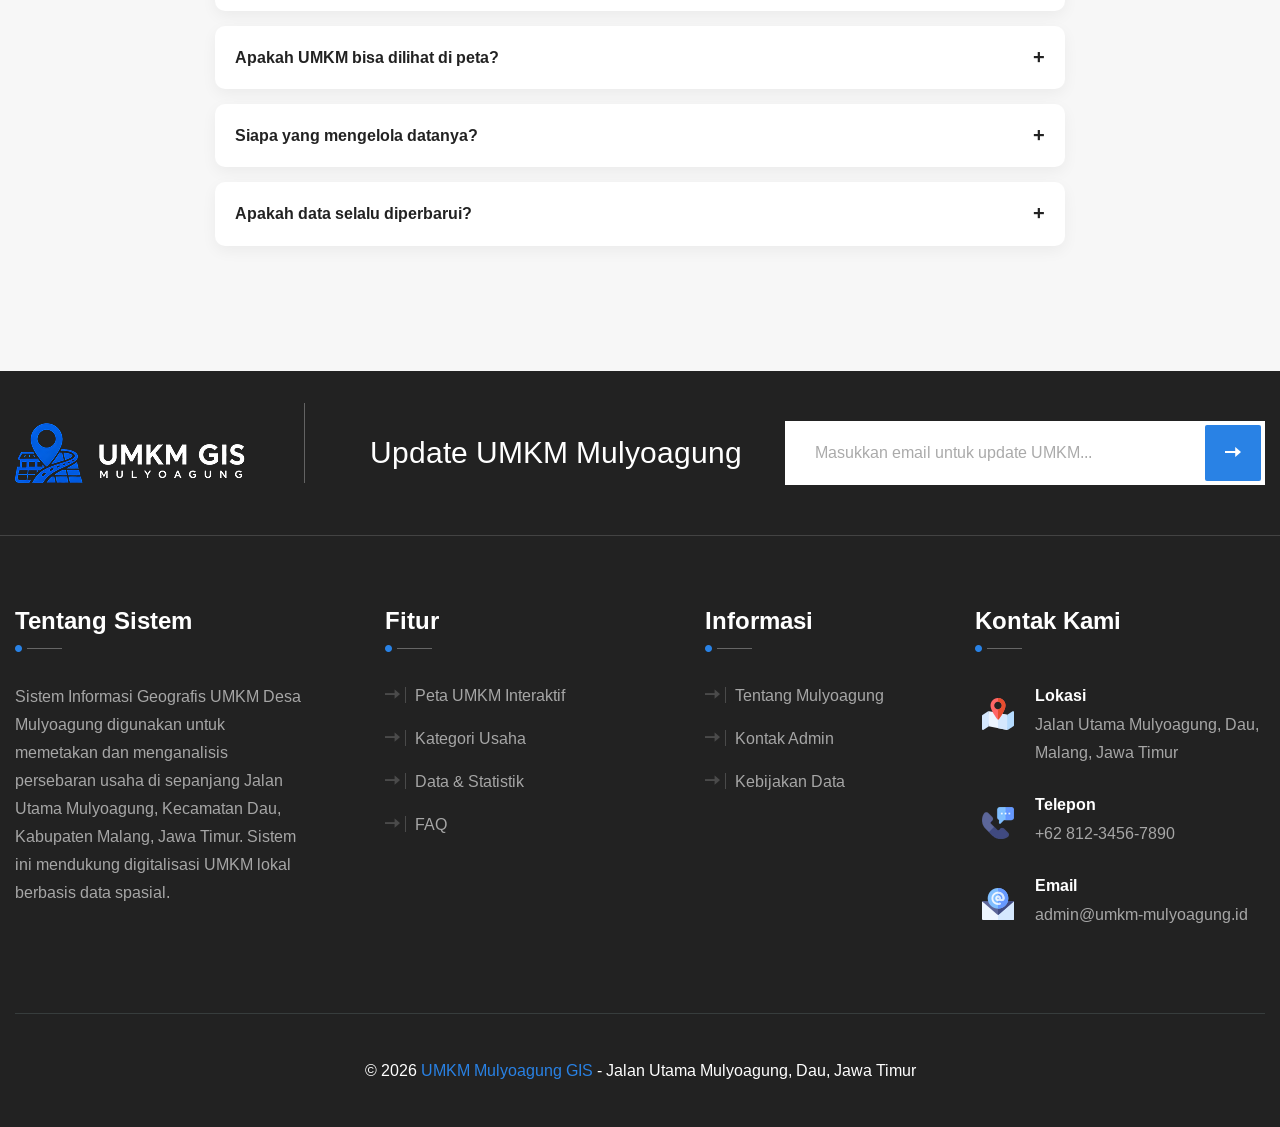
==== commit de9427f3: "preview peta" ====
--- a/index.html
+++ b/index.html
@@ -566,54 +566,91 @@
         </div>
 
     </div>
-</section>
-<!-- Map Preview Section -->
+</section><!-- Map Preview Section -->
 <section class="map-preview-section" id="peta">
+
     <div class="auto-container">
+
         <div class="row align-items-center">
 
-            <!-- MAP PREVIEW ONLY (QGIS dari map.html) -->
+            <!-- MAP PREVIEW -->
             <div class="col-lg-7">
-                <div class="map-box" style="border-radius:12px; overflow:hidden; height:420px;">
-
+
+                <div class="map-box" style="
+                    border-radius: 12px;
+                    overflow: hidden;
+                    height: 450px;
+                    box-shadow: 0 10px 30px rgba(0,0,0,0.15);
+                    position: relative;
+                ">
+
+                    <!-- 🔥 MAP IFRAME (FOCUS SHIFT EFFECT) -->
                     <iframe 
                         src="map.html?preview=1"
-                        width="100%" 
-                        height="100%"
-                        style="border:0;"
+                        style="
+                            width: 110%;
+                            height: 110%;
+                            border: 0;
+                            display: block;
+
+                            /* 🔥 AKALIN FOKUS KE ATAS MAP */
+                            transform: scale(1.08);
+                            transform-origin: top center;
+
+                            /* geser posisi biar lebih “naik” */
+                            position: absolute;
+                            top: -25px;
+                            left: 0;
+                        "
                         loading="lazy">
                     </iframe>
 
                 </div>
-            </div>
-
-            <!-- TEXT (TETAP SEPERTI PUNYAMU SEBELUMNYA) -->
+
+            </div>
+
+            <!-- TEXT -->
             <div class="col-lg-5">
+
                 <div class="content-block">
 
                     <div class="sec-title">
-                        <div class="sub-title">Peta UMKM Mulyoagung</div>
-                        <h2>Persebaran UMKM di Jalan Utama</h2>
+
+                        <div class="sub-title">
+                            Peta UMKM Mulyoagung
+                        </div>
+
+                        <h2>
+                            Persebaran UMKM di Jalan Utama
+                        </h2>
+
                     </div>
 
                     <div class="text">
+
                         <p>
                             Lihat lokasi UMKM di kawasan Jalan Utama Mulyoagung, Dau, Jawa Timur
                             dalam satu peta interaktif untuk memahami potensi dan sebaran usaha.
                         </p>
+
                     </div>
 
                     <div class="btn-box">
+
                         <a href="map.html" class="theme-btn btn-style-one">
                             Buka Peta
                         </a>
-                    </div>
-
-                </div>
-            </div>
-
-        </div>
-    </div>
+
+                    </div>
+
+                </div>
+
+            </div>
+
+        </div>
+
+    </div>
+
 </section>
   <!-- Highlights section -->
 <section class="highlights-section" id="kategori">
--- a/assets/css/style.css
+++ b/assets/css/style.css
@@ -613,10 +613,12 @@
 }
 
 
+
 /* Header Upper */
 
 .main-header .header-upper .search-form-two {
     position: relative;
+    
 }
 
 .main-header .header-upper .search-form-two input {
@@ -2876,51 +2878,74 @@
 .program-block .inner-box:hover p {
     color: rgba(255,255,255,0.9);
 }
-
 /* ===============================
-   Map Preview Section
+  /* =================================
+   MAP PREVIEW SECTION
 ================================= */
-.map-preview-section {
-    padding: 100px 0;
-    background: #f8fafc;
-}
-
-/* Map Box */
-.map-preview-section .map-box {
-    border-radius: 20px;
+
+.map-preview-section .map-box{
+    position: relative;
+    width: 100%;
+    height: 450px;
+    border-radius: 16px;
     overflow: hidden;
-    box-shadow: 0 15px 40px rgba(0,0,0,0.08);
-}
-
-/* Content */
-.map-preview-section .content-block {
-    padding-left: 20px;
-}
-
-/* Text */
-.map-preview-section .text p {
-    font-size: 15px;
-    color: #555;
-    line-height: 1.7;
-    margin-bottom: 20px;
-}
-
-/* Button */
-.theme-btn.btn-style-one {
-    display: inline-block;
-    padding: 12px 28px;
-    background: #2982e5;
-    color: #fff;
-    border-radius: 8px;
-    text-decoration: none;
-    transition: 0.3s;
-}
-
-/* Hover button */
-.theme-btn.btn-style-one:hover {
-    background: #1f5fb8;
-}
-
+    background: #f5f5f5;
+    box-shadow: 0 10px 30px rgba(0,0,0,0.15);
+}
+
+/* =================================
+   IFRAME PREVIEW
+================================= */
+
+.map-preview-section .map-preview-iframe{
+    display: block;
+    width: 100%;
+    height: 100%;
+    border: 0;
+    background: #fff;
+
+    /* crop feel */
+    transform: scale(1.08);
+    transform-origin: center center;
+
+    transition: transform .4s ease;
+}
+
+/* hover smooth */
+.map-preview-section .map-box:hover .map-preview-iframe{
+    transform: scale(1.12);
+}
+
+/* =================================
+   RESPONSIVE
+================================= */
+
+@media (max-width: 991px){
+
+    .map-preview-section .map-box{
+        height: 420px;
+        margin-bottom: 40px;
+    }
+
+}
+
+@media (max-width: 767px){
+
+    .map-preview-section .map-box{
+        height: 350px;
+        border-radius: 12px;
+    }
+
+    .map-preview-section .map-preview-iframe{
+        transform: scale(1.03);
+    }
+
+}
+
+/* hover effect biar hidup */
+.map-preview-section .map-box:hover .map-preview-iframe {
+    transform: scale(1.05);
+}
 /* Projects section */
 
 .projects-section {
@@ -4566,20 +4591,31 @@
 }
 
 
-
-
-
-
-
-
-
-
-
-
-
-
-
-
-
-
-
+.map-preview-section {
+    padding: 80px 0;
+}
+
+#map {
+    width: 100%;
+    height: 520px;
+    border-radius: 15px;
+    overflow: hidden;
+    box-shadow: 0 10px 30px rgba(0,0,0,0.15);
+    background: #eee; /* ini penting biar gak putih kosong */
+}
+
+
+
+
+
+
+
+
+
+
+
+
+
+
+
+
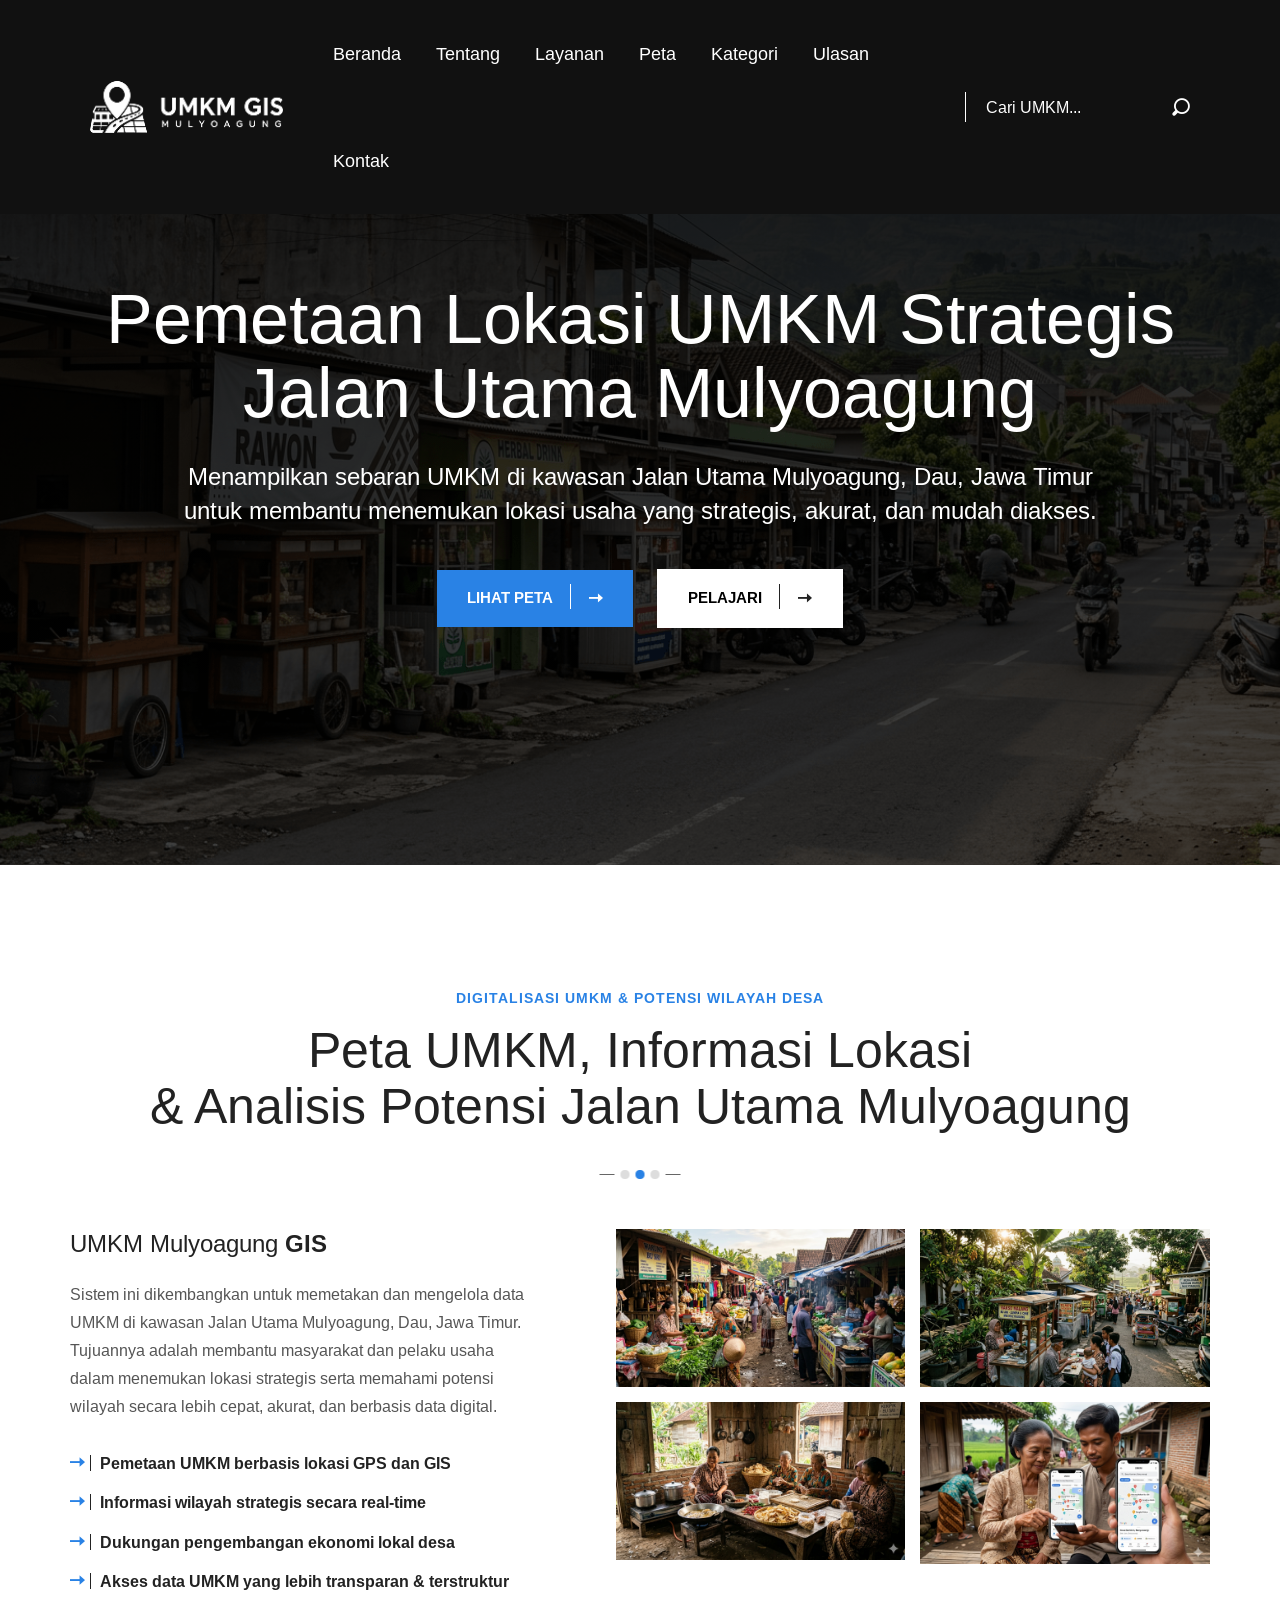
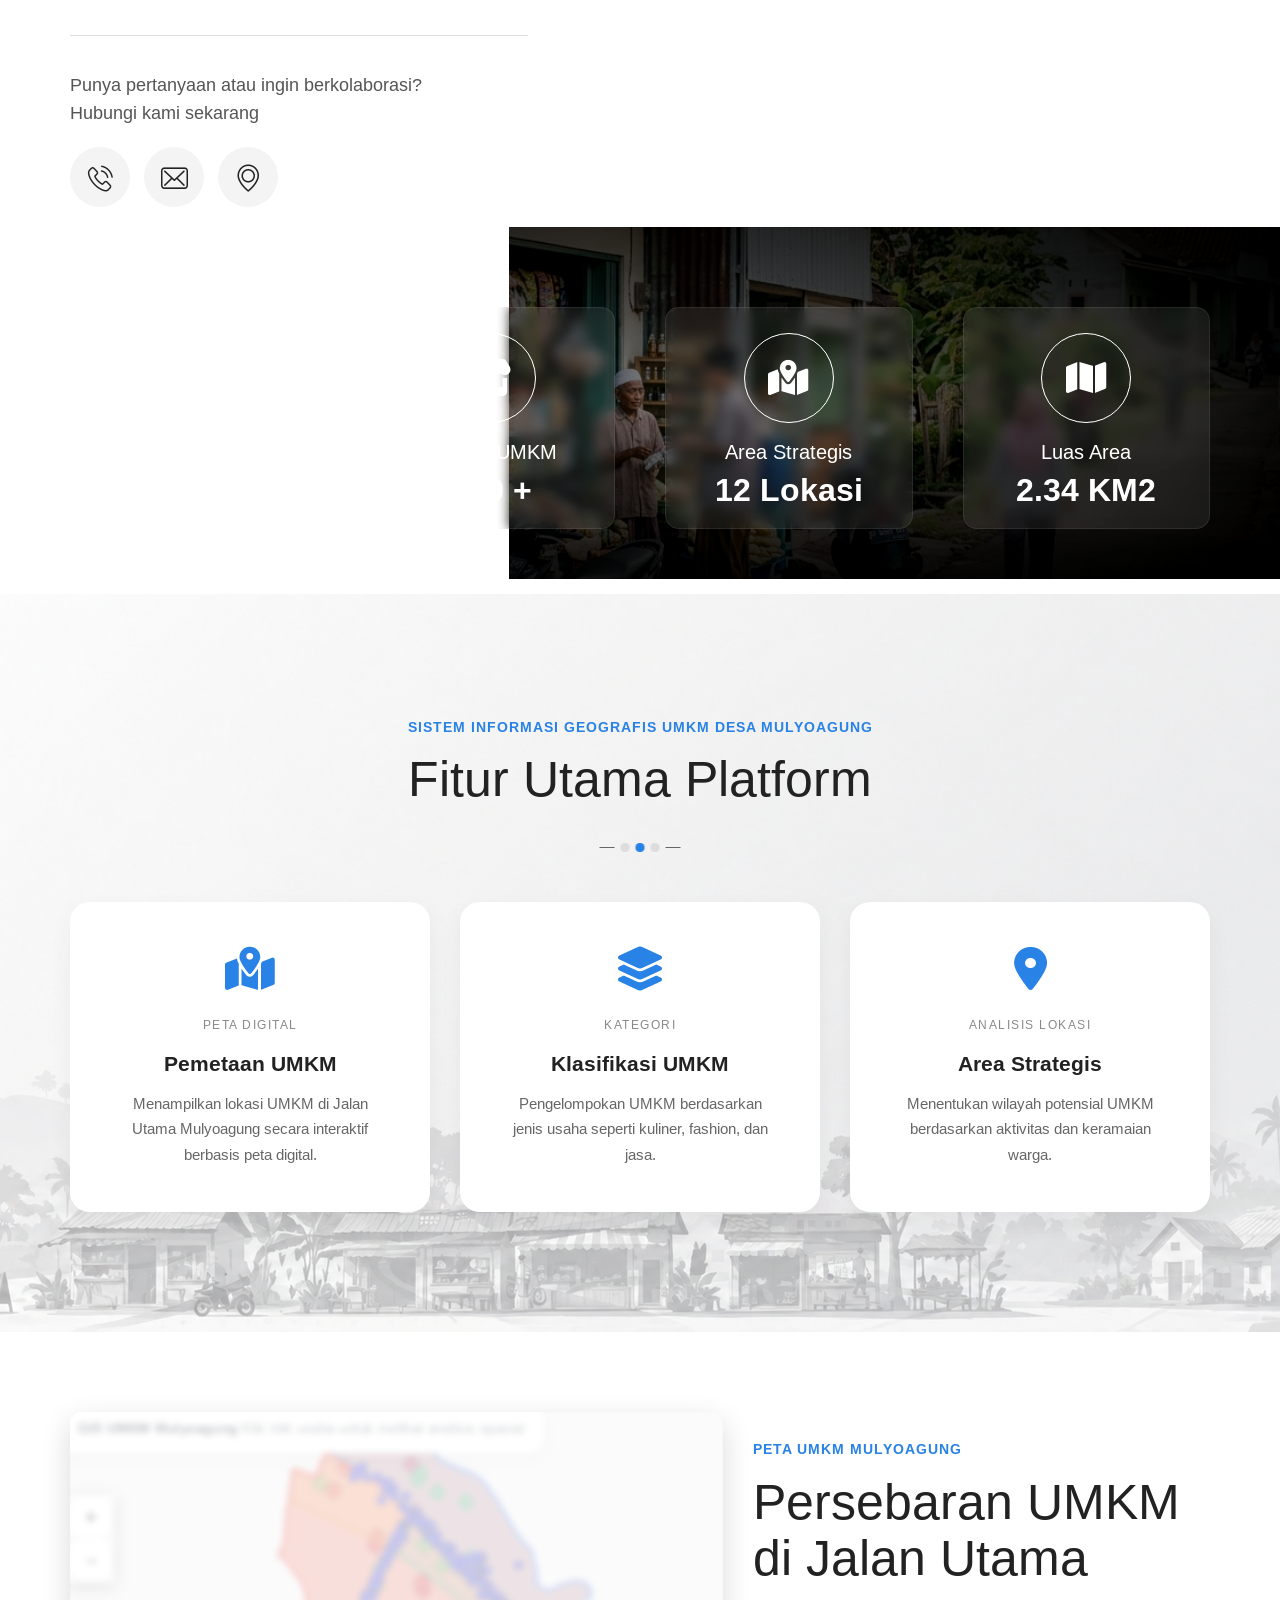
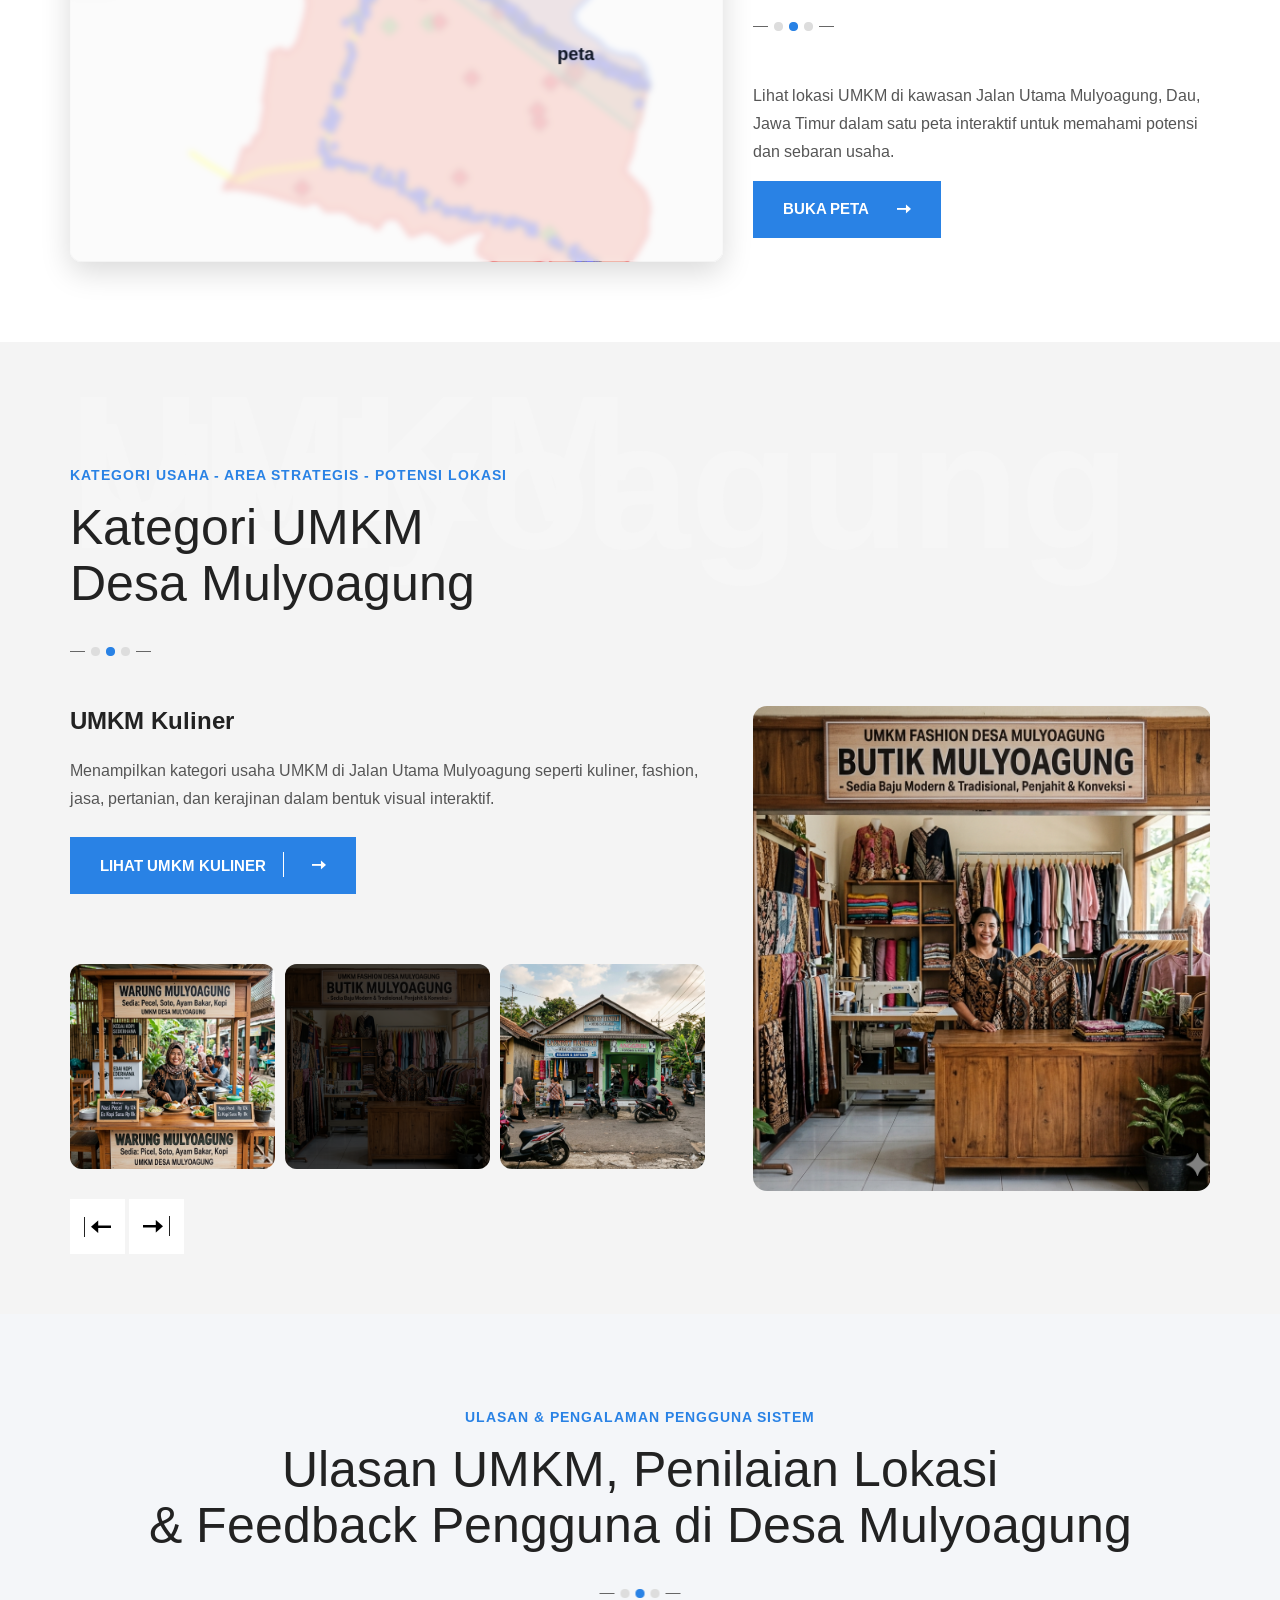
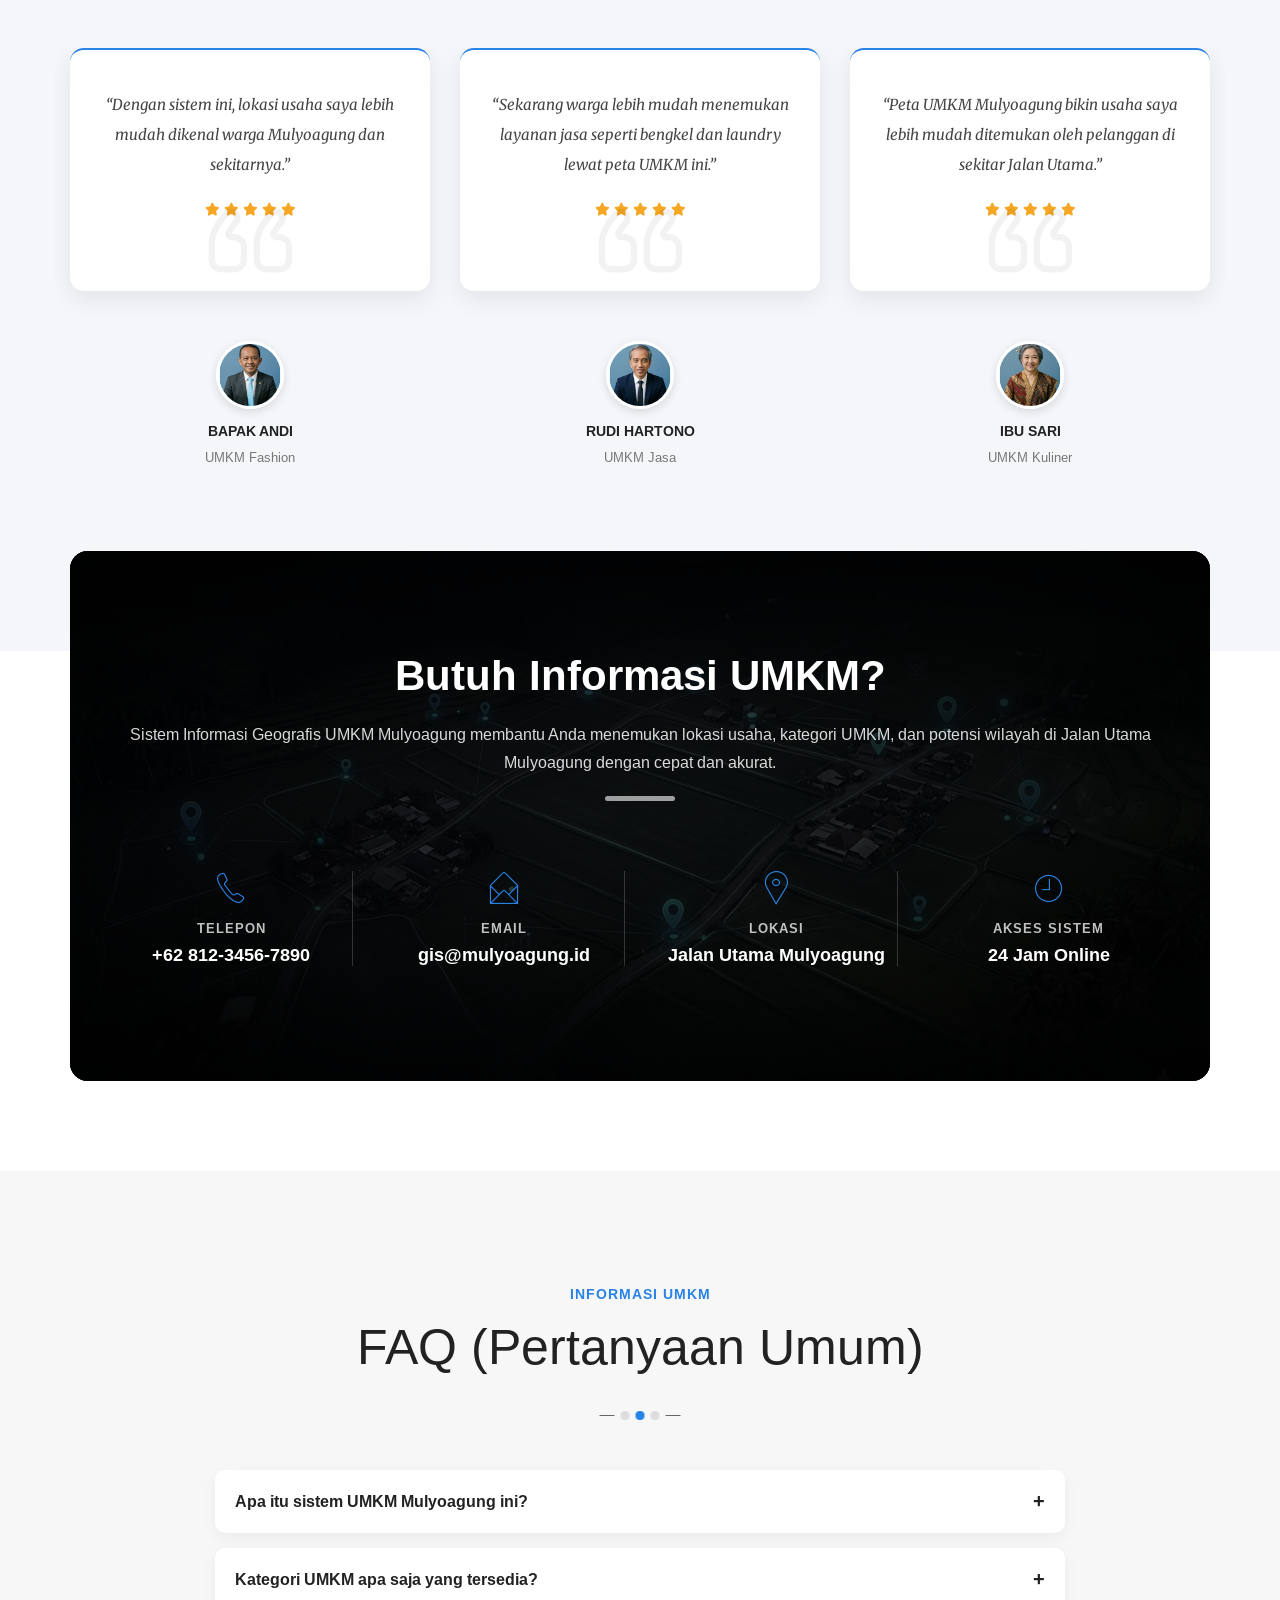
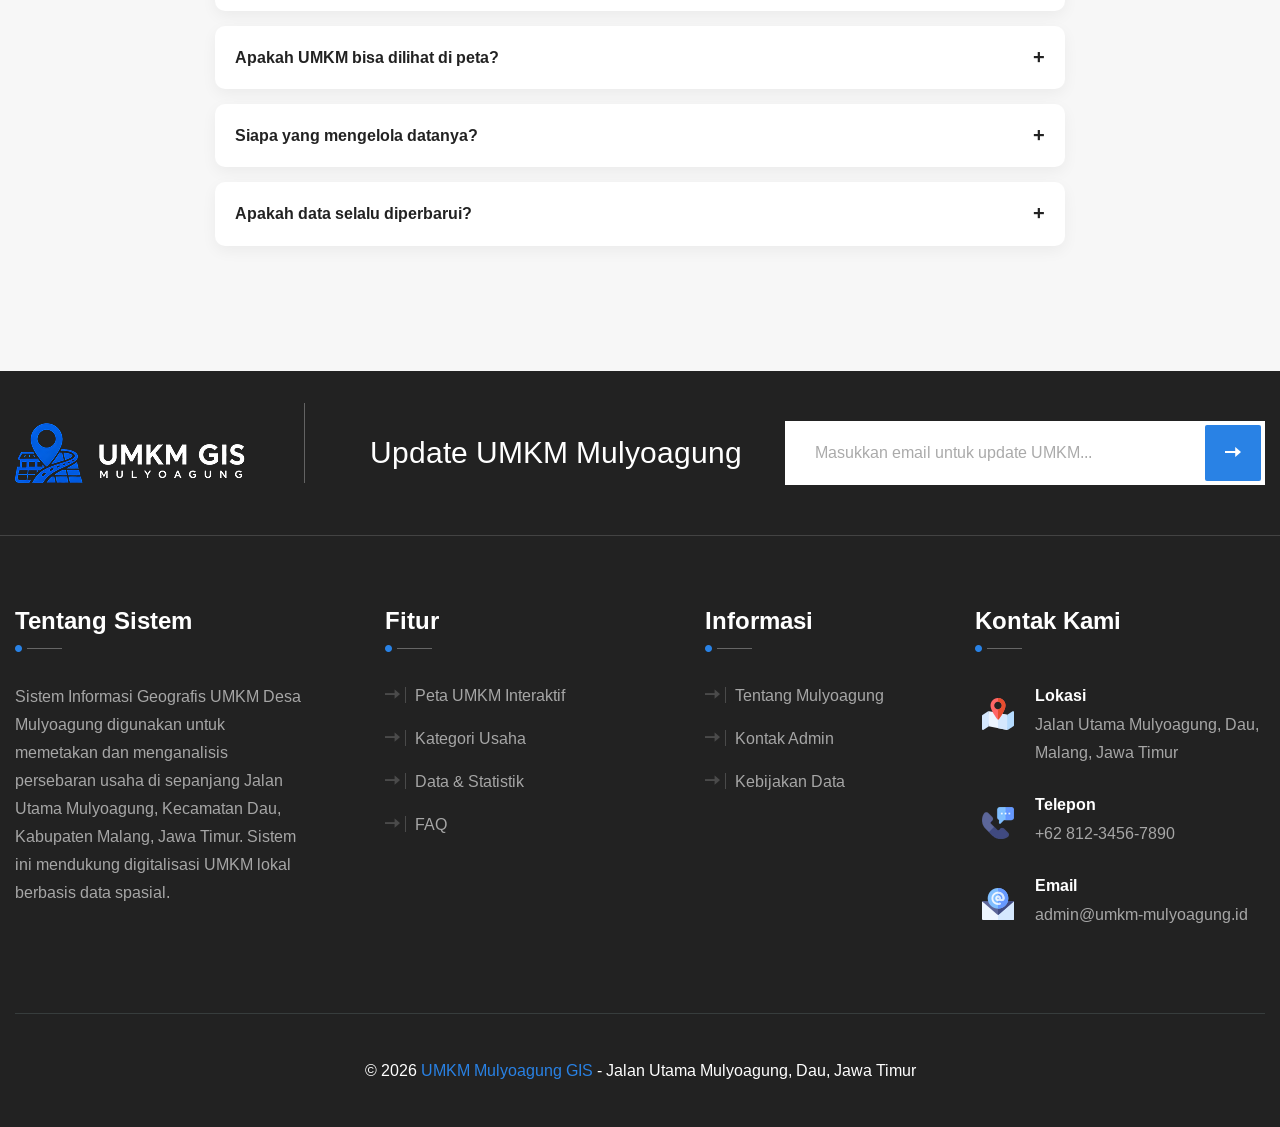
==== commit aabee2d4: "edit" ====
--- a/index.html
+++ b/index.html
@@ -62,11 +62,6 @@
             <!-- Nav -->
             <div class="nav-outer">
 
-                <!-- Mobile Toggle -->
-                <div class="mobile-nav-toggler">
-                    <img src="assets/images/icons/icon-bar-2.png" alt="">
-                </div>
-
                 <!-- Main Menu -->
                 <nav class="main-menu navbar-expand-md navbar-light">
                     <div class="collapse navbar-collapse show clearfix" id="navbarSupportedContent">
@@ -115,23 +110,32 @@
                 </nav>
             </div>
 
-  <!-- Search -->
+  <!-- Search + Mobile -->
 <div class="navbar-right">
     <div class="search-form-two">
         <form action="map.html" method="GET">
-
             <input 
                 type="search" 
                 name="q"
                 placeholder="Cari UMKM..."
                 required
             >
-
             <button type="submit">
                 <i class="icon-search"></i>
             </button>
-
         </form>
+    </div>
+
+    <!-- Search Icon Mobile -->
+    <label for="idx-search-toggle" class="search-icon-mobile-idx" aria-label="Cari UMKM">
+        <svg viewBox="0 0 24 24" xmlns="http://www.w3.org/2000/svg" width="20" height="20" fill="none" stroke="#fff" stroke-width="2.2" stroke-linecap="round" stroke-linejoin="round">
+            <circle cx="11" cy="11" r="7"/><line x1="16.5" y1="16.5" x2="22" y2="22"/>
+        </svg>
+    </label>
+
+    <!-- Hamburger -->
+    <div class="mobile-nav-toggler">
+        <img src="assets/images/icons/icon-bar-2.png" alt="">
     </div>
 </div>
 <!--End Header Upper-->
@@ -1281,18 +1285,24 @@
 });
 </script>
 
+<!-- Search Mobile — Checkbox CSS System -->
+<input type="checkbox" id="idx-search-toggle" style="display:none!important;position:absolute;opacity:0;pointer-events:none;">
+
+<div id="idxSearchPopup">
+    <div class="idx-search-inner">
+        <label for="idx-search-toggle" class="idx-close-btn">✕</label>
+        <div class="idx-search-title">Cari UMKM</div>
+        <form action="map.html" method="GET">
+            <input type="search" name="q" placeholder="Ketik nama UMKM..." autocomplete="off">
+            <button type="submit">
+                <svg width="16" height="16" viewBox="0 0 24 24" fill="none" stroke="#fff" stroke-width="2.2" stroke-linecap="round" stroke-linejoin="round">
+                    <circle cx="11" cy="11" r="7"/><line x1="16.5" y1="16.5" x2="22" y2="22"/>
+                </svg>
+            </button>
+        </form>
+    </div>
+    <label for="idx-search-toggle" style="position:fixed;inset:0;z-index:-1;cursor:default;"></label>
+</div>
+
 </body>
-</html>
-
-
-
-
-
-
-
-
-
-
-
-
-
+</html>
--- a/assets/css/style.css
+++ b/assets/css/style.css
@@ -1,4 +1,3 @@
-
 /* Governlia HTML Template  */
 
 /*** 
@@ -4601,21 +4600,178 @@
     border-radius: 15px;
     overflow: hidden;
     box-shadow: 0 10px 30px rgba(0,0,0,0.15);
-    background: #eee; /* ini penting biar gak putih kosong */
-}
-
-
-
-
-
-
-
-
-
-
-
-
-
-
-
-
+    background: #eee;
+}
+
+/* =====================================================
+   HEADER FIX — Search desktop + Search icon mobile
+   + Popup mobile CSS-only (checkbox system)
+===================================================== */
+
+.main-header .header-upper .inner-container {
+    flex-wrap: nowrap !important;
+}
+
+.main-header .header-upper .navbar-right {
+    display: flex !important;
+    flex-wrap: nowrap !important;
+    align-items: center !important;
+    gap: 8px !important;
+    flex-shrink: 0 !important;
+    margin-left: 30px !important;
+}
+
+.main-header .header-upper .search-form-two {
+    display: flex !important;
+    align-items: center !important;
+}
+
+/* Search icon mobile — default hidden */
+.search-icon-mobile-idx {
+    display: none;
+    cursor: pointer;
+    padding: 6px 8px;
+    align-items: center;
+    justify-content: center;
+    flex-shrink: 0;
+    background: transparent;
+    border: none;
+    line-height: 1;
+}
+
+/* Popup mobile */
+#idxSearchPopup {
+    display: none;
+    position: fixed;
+    inset: 0;
+    background: rgba(0,0,0,0.75);
+    z-index: 999999999;
+    align-items: flex-start;
+    justify-content: center;
+    padding-top: 80px;
+    backdrop-filter: blur(4px);
+}
+
+#idx-search-toggle:checked ~ #idxSearchPopup {
+    display: flex !important;
+}
+
+.idx-search-inner {
+    background: #1f2937;
+    border-radius: 20px;
+    padding: 24px 20px 20px;
+    width: 92%;
+    max-width: 500px;
+    position: relative;
+    box-shadow: 0 24px 60px rgba(0,0,0,.6);
+    border: 1px solid rgba(255,255,255,0.08);
+}
+
+.idx-search-inner .idx-search-title {
+    font-size: 14px;
+    font-weight: 700;
+    color: #9ca3af;
+    margin-bottom: 14px;
+    text-transform: uppercase;
+    letter-spacing: 1px;
+}
+
+.idx-search-inner form {
+    display: flex;
+    gap: 10px;
+    align-items: center;
+}
+
+.idx-search-inner input[type="search"] {
+    flex: 1;
+    background: #374151;
+    border: 1px solid #4b5563;
+    border-radius: 12px;
+    padding: 13px 16px;
+    color: #fff;
+    font-size: 15px;
+    outline: none;
+    transition: border-color 0.2s;
+    height: auto;
+}
+
+.idx-search-inner input[type="search"]:focus {
+    border-color: #2563eb;
+}
+
+.idx-search-inner input[type="search"]::placeholder {
+    color: #9ca3af;
+}
+
+.idx-search-inner button[type="submit"] {
+    background: #2563eb;
+    border: none;
+    border-radius: 12px;
+    color: #fff;
+    padding: 13px 20px;
+    cursor: pointer;
+    flex-shrink: 0;
+    display: flex;
+    align-items: center;
+    justify-content: center;
+    transition: background 0.2s;
+}
+
+.idx-search-inner button[type="submit"]:hover {
+    background: #1d4ed8;
+}
+
+.idx-close-btn {
+    position: absolute;
+    top: -14px;
+    right: -14px;
+    width: 34px;
+    height: 34px;
+    border-radius: 50%;
+    background: #ef4444;
+    border: 2px solid #1f2937;
+    color: #fff;
+    font-size: 14px;
+    font-weight: 700;
+    cursor: pointer;
+    display: flex;
+    align-items: center;
+    justify-content: center;
+    line-height: 1;
+    transition: background 0.2s;
+}
+
+.idx-close-btn:hover {
+    background: #dc2626;
+}
+
+/* Hamburger — hidden di desktop, tampil di tablet/mobile */
+.main-header .header-upper .navbar-right .mobile-nav-toggler {
+    display: none;
+}
+
+@media (max-width: 991px) {
+
+    .main-header .header-upper .navbar-right .search-form-two,
+    .sticky-header .navbar-right .search-form-two {
+        display: none !important;
+    }
+
+    .search-icon-mobile-idx {
+        display: flex !important;
+    }
+
+    .main-header .header-upper .navbar-right .mobile-nav-toggler {
+        display: flex !important;
+        align-items: center;
+    }
+
+    #idxSearchPopup {
+        padding-top: 60px;
+    }
+
+    .idx-search-inner {
+        width: 94%;
+        padding: 20px 16px 16px;
+    }
+}
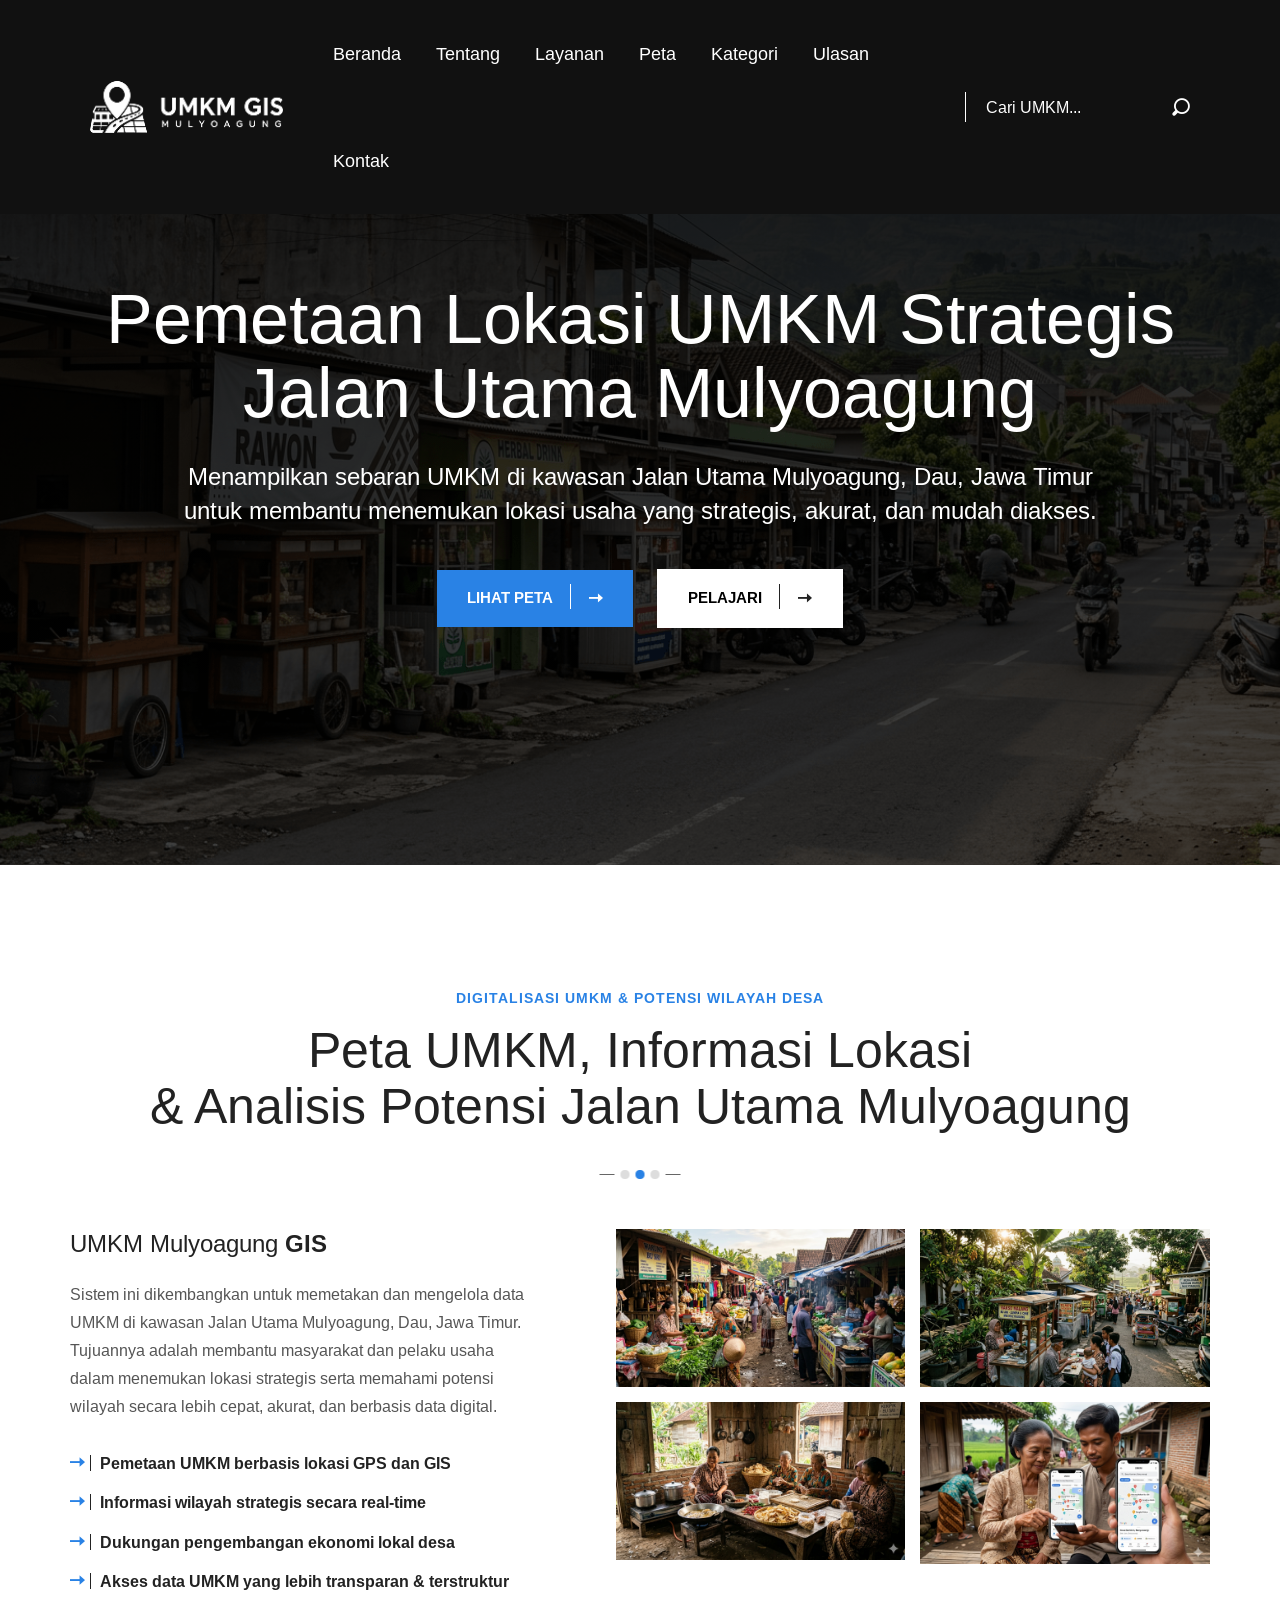
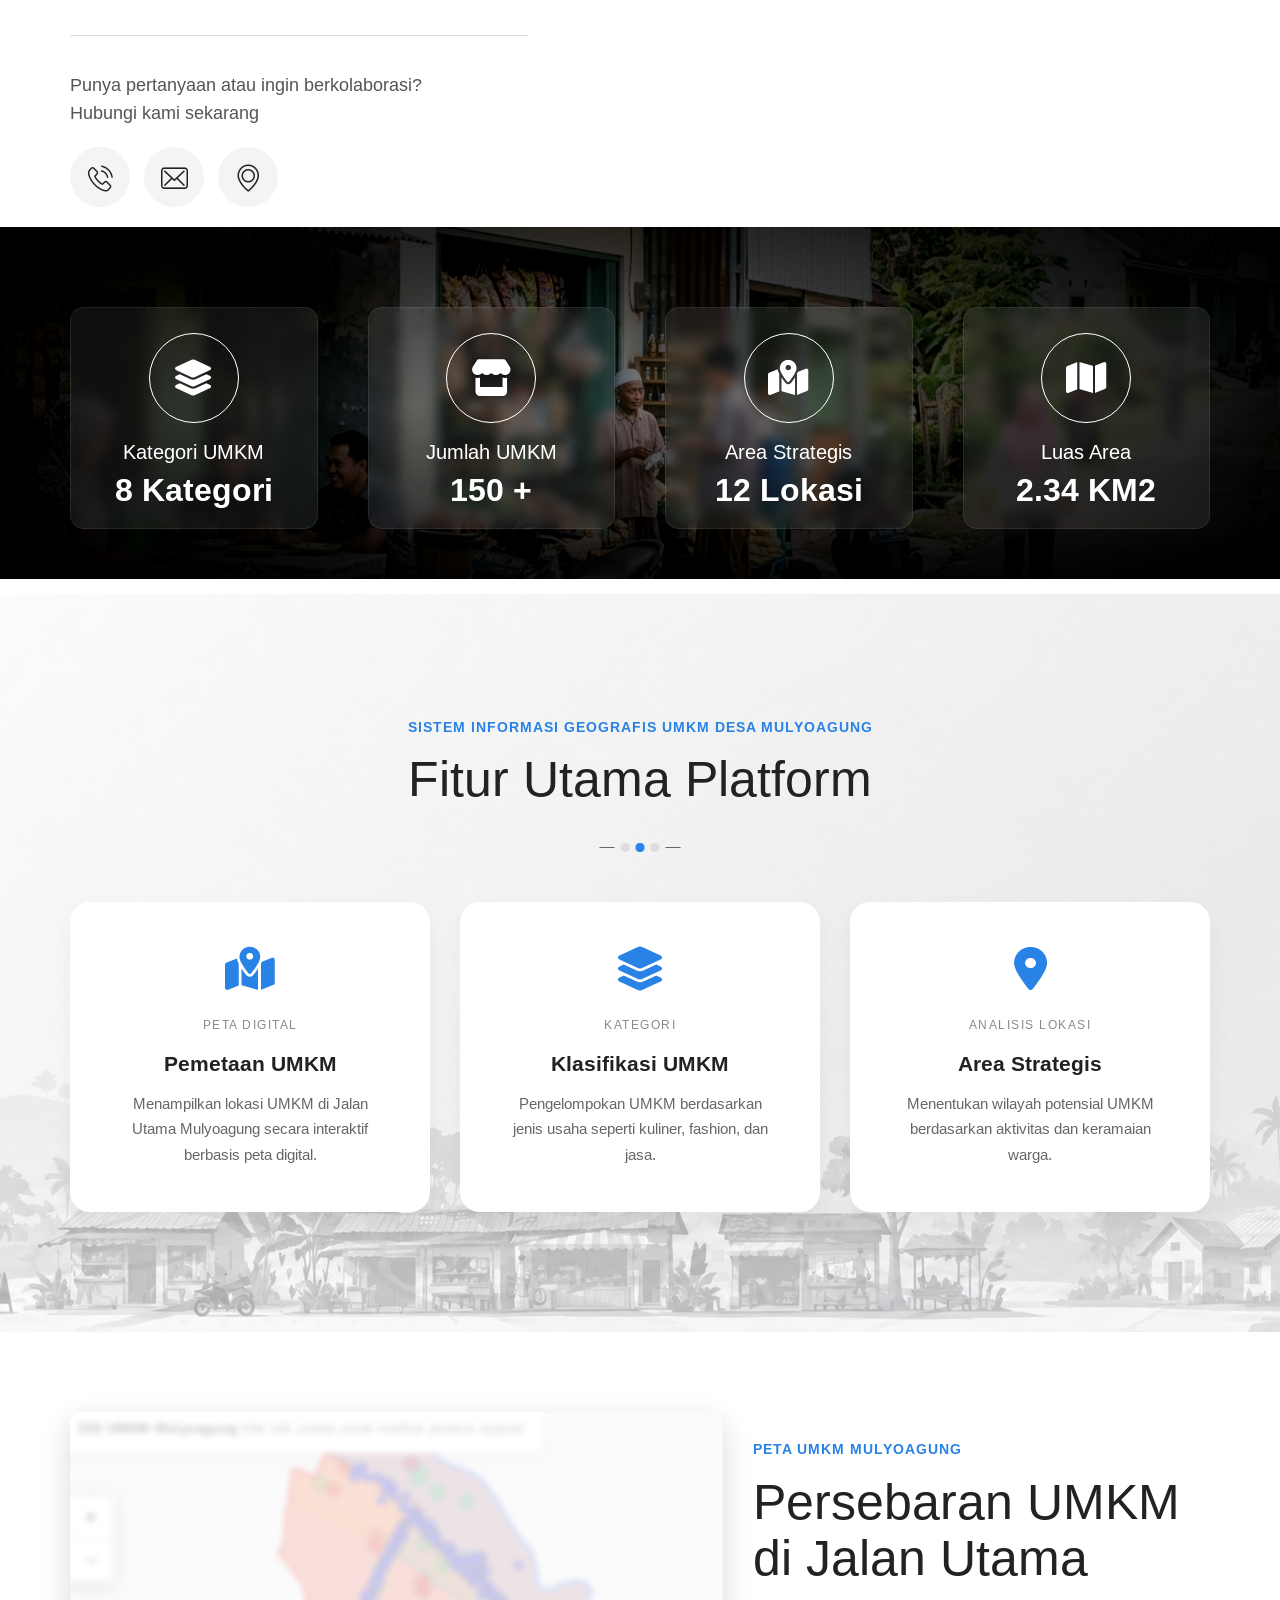
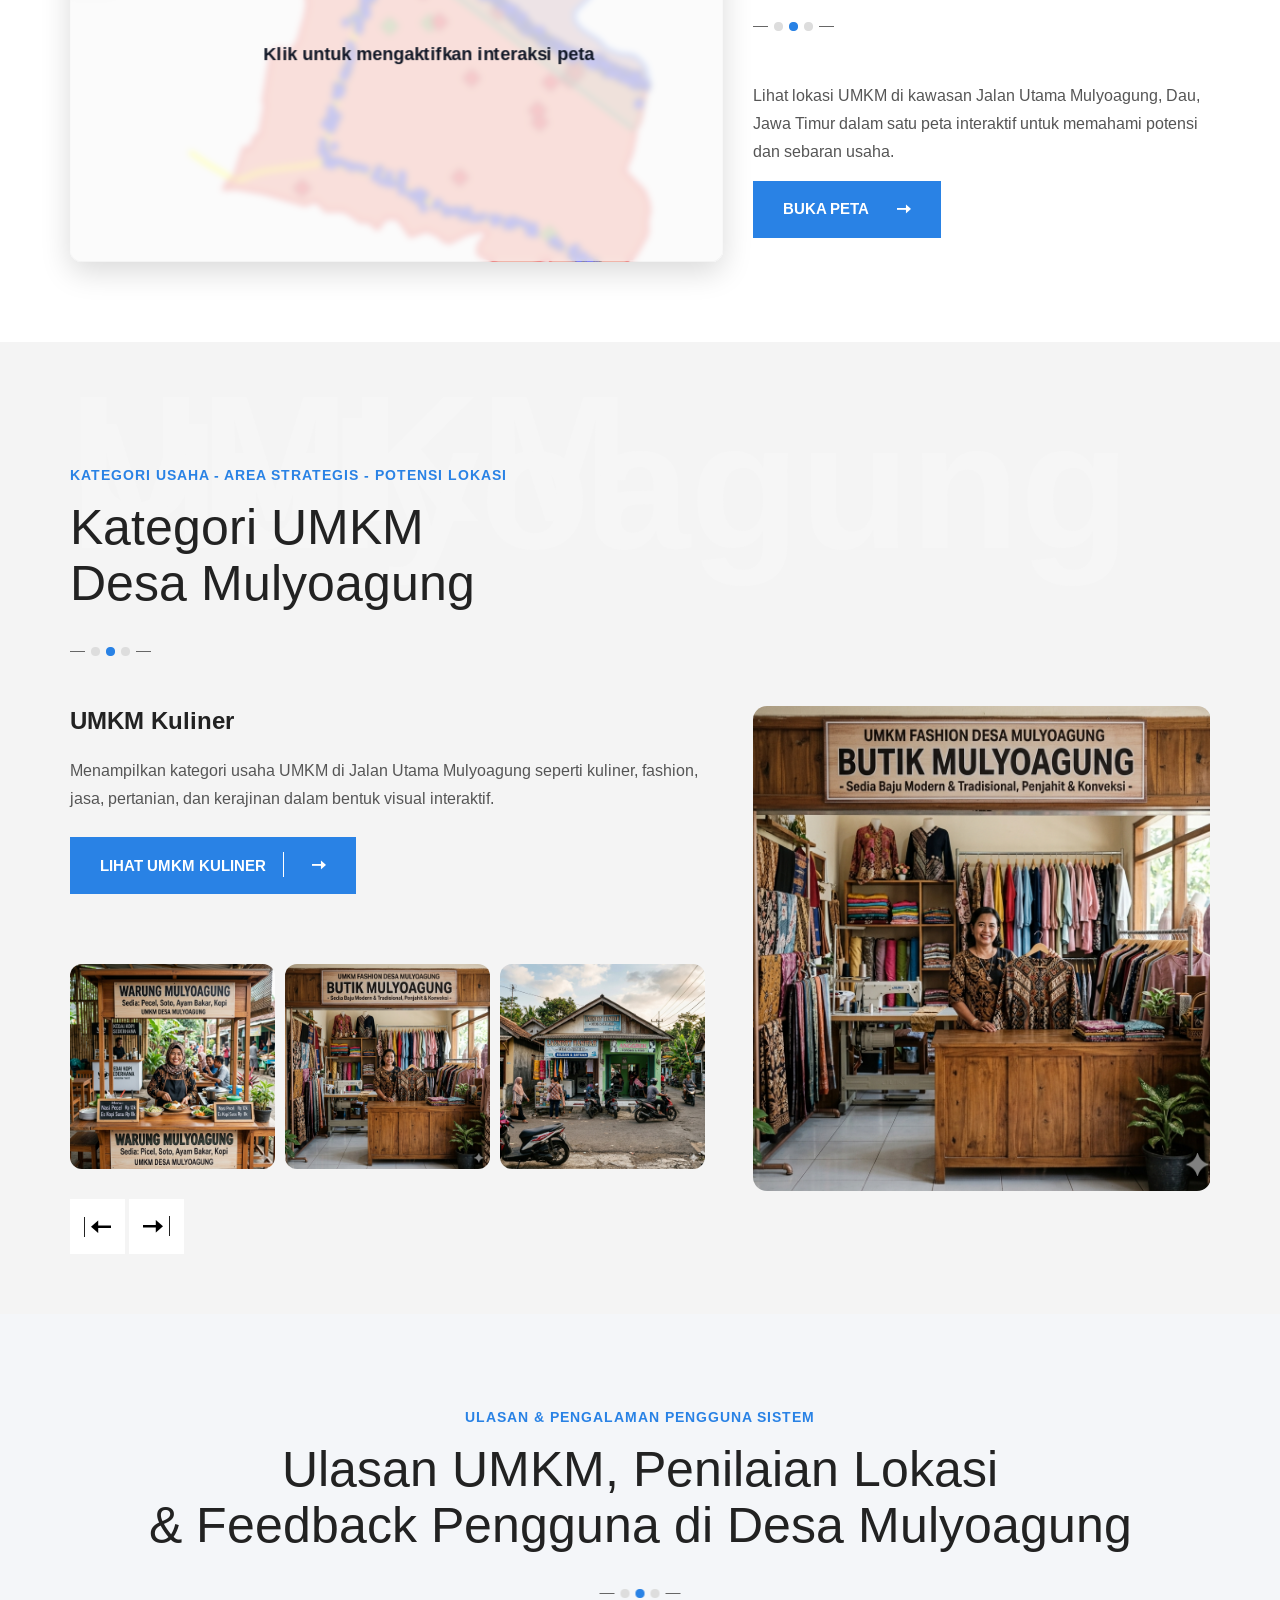
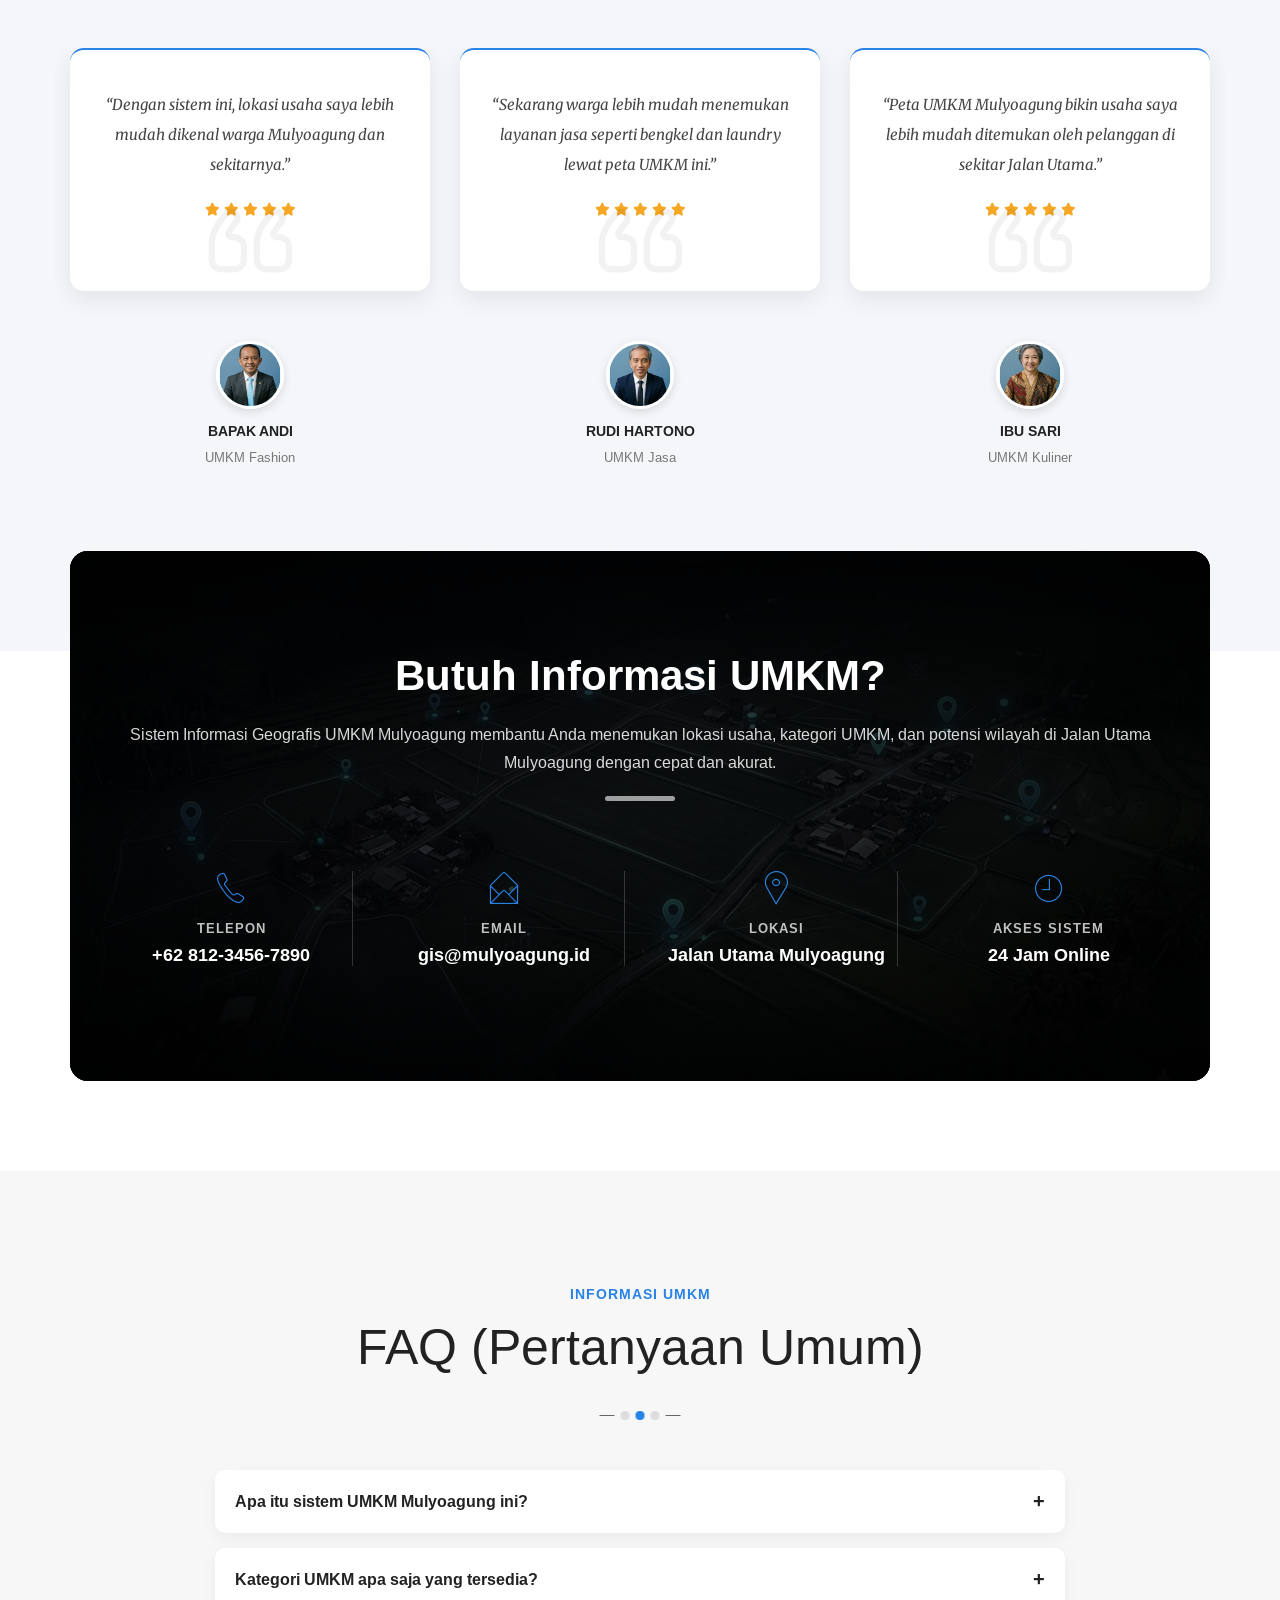
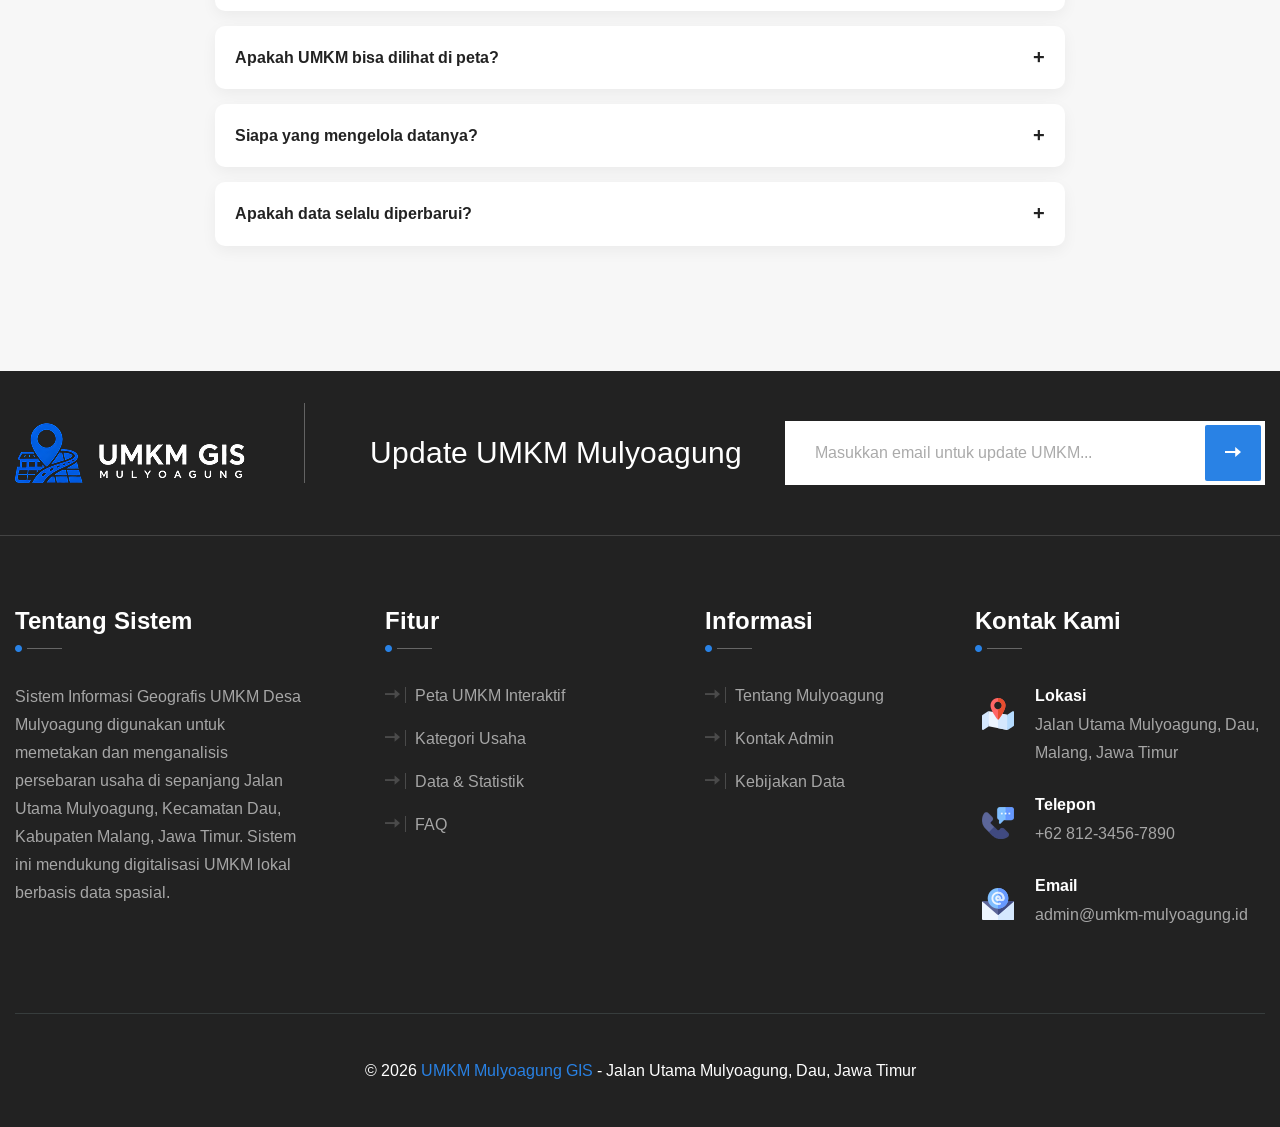
==== commit f87aedbf: "search fixed" ====
--- a/index.html
+++ b/index.html
@@ -25,8 +25,6 @@
 <!--[if lt IE 9]><script src="https://cdnjs.cloudflare.com/ajax/libs/html5shiv/3.7.3/html5shiv.js"></script><![endif]-->
 <!--[if lt IE 9]><script src="js/respond.js"></script><![endif]-->
 </head>
-
-<script src="assets/js/kategori-slider.js"></script>
 
 <body>
 
@@ -1221,14 +1219,15 @@
 <script src="assets/js/jquery.ajaxchimp.min.js"></script>
 <script src="assets/js/parallax-scroll.js"></script>
 
+<script src="assets/js/kategori-slider.js"></script>
 <script src="assets/js/script.js"></script>
+
 <script>
 document.addEventListener("DOMContentLoaded", function () {
 
-    const forms = document.querySelectorAll('.search-form-two form');
-    const inputs = document.querySelectorAll('input[name="q"]');
-
-    if (!forms.length) return;
+    // ✅ FIX 1: Tangkap SEMUA form yang punya input[name="q"]
+    // Termasuk: .search-form-two (desktop & sticky) + #idxSearchPopup (mobile popup)
+    const allSearchForms = document.querySelectorAll('form:has(input[name="q"])');
 
     const kategoriList = [
         "Kuliner",
@@ -1246,35 +1245,35 @@
         ) || null;
     }
 
+    // ✅ FIX 2: buildURL pakai path relatif agar aman di semua environment
     function buildURL(keyword, kategori) {
-        const url = new URL(window.location.origin + "/map.html");
+        const params = new URLSearchParams();
 
         if (kategori) {
-            url.searchParams.set("kategori", kategori);
+            params.set("kategori", kategori);
         } else if (keyword) {
-            url.searchParams.set("q", keyword);
+            params.set("q", keyword);
         }
 
-        return url;
+        return "map.html?" + params.toString();
     }
 
     function handleSearch(value) {
         const keyword = value.toLowerCase().trim();
+        if (!keyword) return;
+
         const kategori = detectKategori(keyword);
-
         const url = buildURL(keyword, kategori);
 
-        window.location.href = url.toString();
+        window.location.href = url;
     }
 
-    // 🔥 LOOP SEMUA FORM (INI KUNCINYA)
-    forms.forEach((form, index) => {
+    // ✅ FIX 3: Loop semua form tanpa guard yang memblokir
+    allSearchForms.forEach(function (form) {
 
         const input = form.querySelector('input[name="q"]');
-
         if (!input) return;
 
-        // submit handler
         form.addEventListener("submit", function (e) {
             e.preventDefault();
             handleSearch(input.value);
